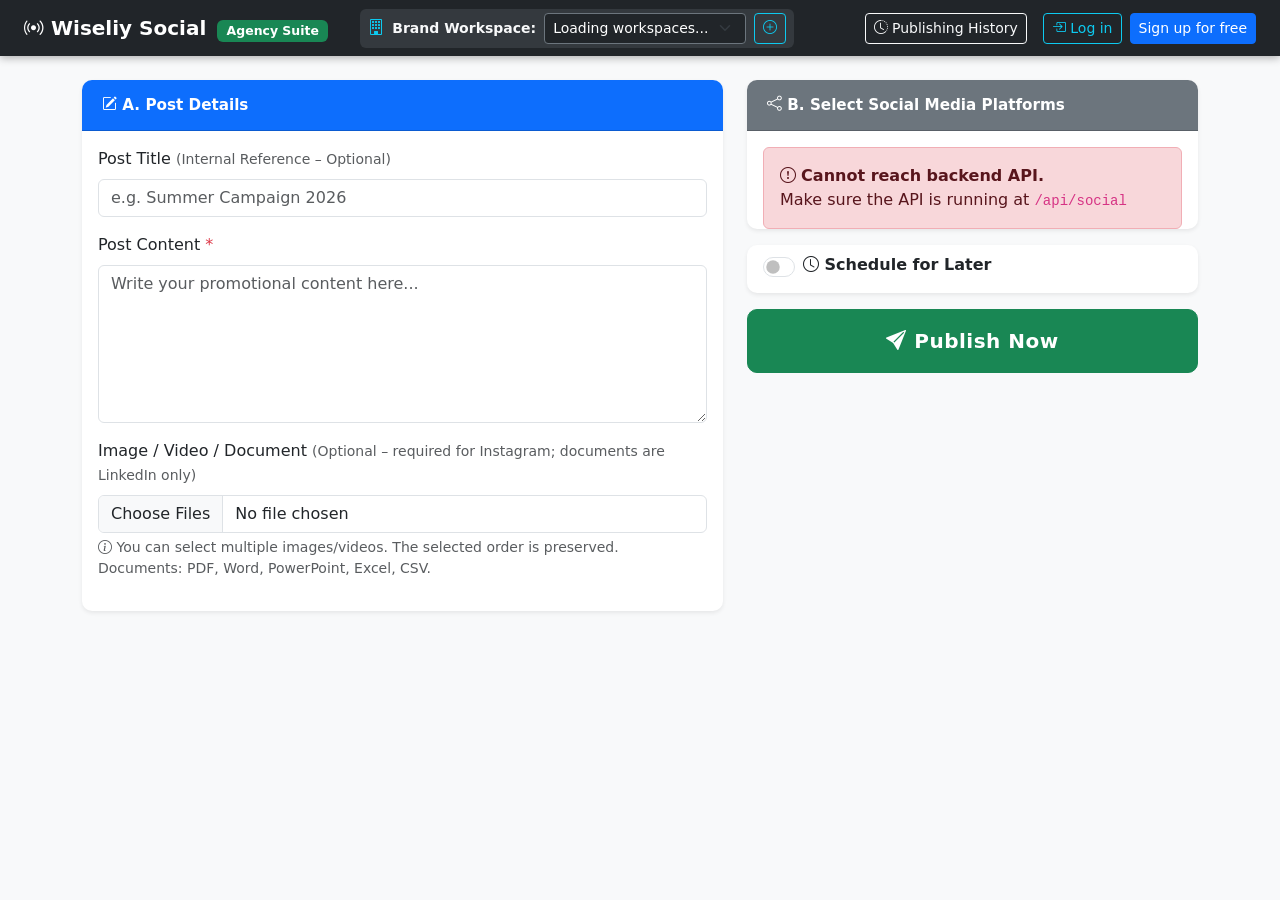
==== frontend/index.html @ 9750b799 "Initial commit - Social Publisher POC" ====
<!DOCTYPE html>
<html lang="en">

<head>
    <meta charset="UTF-8">
    <meta name="viewport" content="width=device-width, initial-scale=1.0">
    <title>Wiseliy – Social Publisher (v2)</title>

    <link href="https://cdn.jsdelivr.net/npm/bootstrap@5.3.2/dist/css/bootstrap.min.css" rel="stylesheet">
    <link href="https://cdn.jsdelivr.net/npm/bootstrap-icons@1.11.3/font/bootstrap-icons.min.css" rel="stylesheet">
    <link rel="stylesheet" href="styles.css">
</head>

<body class="bg-light">

    <!-- NAVBAR -->
    <nav class="navbar navbar-dark bg-dark px-4 mb-4">
        <div class="d-flex align-items-center gap-3">
            <span class="navbar-brand fw-bold mb-0">
                <i class="bi bi-broadcast"></i>
                Wiseliy Social
                <span class="badge bg-success ms-1">Agency Suite</span>
            </span>

            <!-- ZOHO SOCIAL STYLE BRAND / CLIENT WORKSPACE PICKER -->
            <div class="d-flex align-items-center gap-2 bg-secondary bg-opacity-25 px-2 py-1 rounded">
                <i class="bi bi-building text-info"></i>
                <span class="small text-light fw-semibold">Brand Workspace:</span>
                <select class="form-select form-select-sm bg-dark text-white border-secondary" id="clientWorkspaceSelect" style="width: auto; min-width: 180px;" onchange="onWorkspaceChanged()">
                    <option value="">Loading workspaces...</option>
                </select>
                <button type="button" class="btn btn-sm btn-outline-info" title="Add New Client Workspace" onclick="openNewClientModal()">
                    <i class="bi bi-plus-circle"></i>
                </button>
            </div>
        </div>

        <div class="d-flex align-items-center gap-2">
            <button class="btn btn-sm btn-outline-light" onclick="showHistory()">
                <i class="bi bi-clock-history"></i>
                Publishing History
            </button>

            <!-- AUTH BUTTONS / USER PROFILE -->
            <div id="authHeaderContainer" class="d-flex align-items-center gap-2 ms-2">
                <a href="/login" class="btn btn-sm btn-outline-info">
                    <i class="bi bi-box-arrow-in-right"></i> Log in
                </a>
                <a href="/signup" class="btn btn-sm btn-primary">
                    Sign up for free
                </a>
            </div>
        </div>
    </nav>

    <div class="container-xl">
        <div class="row g-4">

            <!-- LEFT: POST DETAILS -->
            <div class="col-lg-7">
                <div class="card shadow-sm">

                    <div class="card-header bg-primary text-white fw-semibold">
                        <i class="bi bi-pencil-square"></i>
                        A. Post Details
                    </div>

                    <div class="card-body">

                        <!-- TITLE -->
                        <div class="mb-3">
                            <label class="form-label">
                                Post Title
                                <span class="text-muted small">(Internal Reference – Optional)</span>
                            </label>
                            <input type="text" class="form-control" id="postTitle" placeholder="e.g. Summer Campaign 2026">
                        </div>

                        <!-- CONTENT -->
                        <div class="mb-3">
                            <label class="form-label">
                                Post Content
                                <span class="text-danger">*</span>
                            </label>
                            <textarea class="form-control" id="postContent" rows="6" placeholder="Write your promotional content here..."></textarea>
                            <div class="invalid-feedback">Post content is required.</div>
                        </div>

                        <!-- MEDIA -->
                        <div class="mb-3">
                            <label class="form-label">
                                Image / Video / Document
                                <span class="text-muted small">(Optional – required for Instagram; documents are LinkedIn only)</span>
                            </label>

                            <input class="form-control"
                                   type="file"
                                   id="postMedia"
                                   accept=".jpg,.jpeg,.png,.mp4,.mov,.pdf,.doc,.docx,.ppt,.pptx,.xls,.xlsx,.csv"
                                   multiple>

                            <div class="form-text">
                                <i class="bi bi-info-circle"></i>
                                You can select multiple images/videos. The selected order is preserved.
                                Documents: PDF, Word, PowerPoint, Excel, CSV.
                            </div>

                            <!-- MEDIA PREVIEW -->
                            <div id="mediaPreviewWrapper" class="mt-3 d-none">
                                <div class="d-flex justify-content-between align-items-center mb-2">
                                    <strong>Selected Media</strong>
                                    <span class="text-muted small">Order will be preserved</span>
                                </div>

                                <div id="mediaPreviewList" class="row g-2"></div>

                                <button type="button" class="btn btn-sm btn-outline-danger mt-3" onclick="clearMedia()">
                                    <i class="bi bi-x"></i>
                                    Remove All
                                </button>
                            </div>
                        </div>

                    </div>
                </div>
            </div>

            <!-- RIGHT: PLATFORMS -->
            <div class="col-lg-5">

                <div class="card shadow-sm mb-3">
                    <div class="card-header bg-secondary text-white fw-semibold">
                        <i class="bi bi-share"></i>
                        B. Select Social Media Platforms
                    </div>

                    <div class="card-body p-0" id="platformsContainer">
                        <div class="d-flex align-items-center gap-2 text-muted p-3">
                            <div class="spinner-border spinner-border-sm"></div>
                            <span>Loading connected accounts...</span>
                        </div>
                    </div>
                </div>

                <!-- SCHEDULING OPTIONS -->
                <div class="card shadow-sm mb-3">
                    <div class="card-body py-2 px-3">
                        <div class="form-check form-switch mb-2">
                            <input class="form-check-input" type="checkbox" id="scheduleToggle" onchange="toggleScheduleOptions()">
                            <label class="form-check-label fw-semibold" for="scheduleToggle">
                                <i class="bi bi-clock"></i> Schedule for Later
                            </label>
                        </div>
                        <div id="scheduleTimeGroup" class="d-none">
                            <label class="form-label small text-muted mb-1">Pick Publish Date & Time:</label>
                            <input type="datetime-local" class="form-control form-control-sm" id="scheduledAtInput">
                            <div class="form-text small">Post will automatically publish at this scheduled time.</div>
                        </div>
                    </div>
                </div>

                <!-- PUBLISH BUTTON -->
                <button class="btn btn-success w-100 py-3 fw-bold fs-5" id="publishBtn" onclick="publishPost()">
                    <i class="bi bi-send-fill"></i>
                    <span id="publishBtnText">Publish Now</span>
                </button>

            </div>
        </div>

        <!-- PUBLISHING RESULTS -->
        <div class="row mt-4 d-none" id="resultSection">
            <div class="col-12">
                <div class="card shadow-sm">
                    <div class="card-header bg-dark text-white fw-semibold">
                        <i class="bi bi-bar-chart-steps"></i>
                        C. Publishing Results
                    </div>
                    <div class="card-body p-0" id="resultsContainer"></div>
                </div>
            </div>
        </div>

        <!-- HISTORY MODAL -->
        <div class="modal fade" id="historyModal" tabindex="-1">
            <div class="modal-dialog modal-xl">
                <div class="modal-content">

                    <div class="modal-header bg-dark text-white">
                        <h5 class="modal-title">
                            <i class="bi bi-clock-history"></i>
                            Publishing History
                        </h5>
                        <button type="button" class="btn-close btn-close-white" data-bs-dismiss="modal"></button>
                    </div>

                    <div class="modal-body" id="historyContainer">
                        <p class="text-muted">Loading...</p>
                    </div>

                </div>
            </div>
        </div>

        <!-- ANALYTICS MODAL -->
        <div class="modal fade" id="analyticsModal" tabindex="-1">
            <div class="modal-dialog modal-lg">
                <div class="modal-content">
                    <div class="modal-header bg-info text-dark">
                        <h5 class="modal-title fw-bold">
                            <i class="bi bi-graph-up-arrow"></i> Post Analytics & Insights
                        </h5>
                        <button type="button" class="btn-close" data-bs-dismiss="modal"></button>
                    </div>
                    <div class="modal-body" id="analyticsContainer">
                        <div class="text-center py-4">
                            <div class="spinner-border text-info"></div>
                            <p class="text-muted mt-2">Fetching live metrics...</p>
                        </div>
                    </div>
                </div>
            </div>
        </div>

        <!-- COMMENTS & ENGAGEMENT MODAL -->
        <div class="modal fade" id="commentsModal" tabindex="-1">
            <div class="modal-dialog modal-lg">
                <div class="modal-content">
                    <div class="modal-header bg-primary text-white">
                        <h5 class="modal-title fw-bold">
                            <i class="bi bi-chat-left-dots-fill"></i> Comments & Engagement
                        </h5>
                        <button type="button" class="btn-close btn-close-white" data-bs-dismiss="modal"></button>
                    </div>
                    <div class="modal-body" id="commentsContainer">
                        <div class="text-center py-4">
                            <div class="spinner-border text-primary"></div>
                            <p class="text-muted mt-2">Loading comments...</p>
                        </div>
                    </div>
                </div>
            </div>
        </div>

        <!-- ZOHO SOCIAL SIGNUP MODAL -->
        <div class="modal fade" id="signupModal" tabindex="-1">
            <div class="modal-dialog">
                <div class="modal-content">
                    <div class="modal-header bg-primary text-white">
                        <h5 class="modal-title fw-bold">
                            <i class="bi bi-person-plus-fill"></i> Sign up for Wiseliy Social
                        </h5>
                        <button type="button" class="btn-close btn-close-white" data-bs-dismiss="modal"></button>
                    </div>
                    <div class="modal-body p-4">
                        <p class="text-muted small mb-3">Create your agency account to manage multiple brands and social channels.</p>
                        <div class="mb-3">
                            <label class="form-label fw-semibold">Full Name <span class="text-danger">*</span></label>
                            <input type="text" class="form-control" id="signupFullName" placeholder="e.g. Sarah Connor">
                        </div>
                        <div class="mb-3">
                            <label class="form-label fw-semibold">Work Email <span class="text-danger">*</span></label>
                            <input type="email" class="form-control" id="signupEmail" placeholder="sarah@agency.com">
                        </div>
                        <div class="mb-3">
                            <label class="form-label fw-semibold">Password <span class="text-danger">*</span></label>
                            <input type="password" class="form-control" id="signupPassword" placeholder="Minimum 6 characters">
                        </div>
                        <div class="mb-3">
                            <label class="form-label fw-semibold">Company / Agency Name <span class="text-danger">*</span></label>
                            <input type="text" class="form-control" id="signupCompany" placeholder="e.g. Acme Marketing Agency">
                            <div class="form-text small">Your master organization / portal name.</div>
                        </div>
                        <div class="mb-3">
                            <label class="form-label">First Brand Name (Optional)</label>
                            <input type="text" class="form-control" id="signupFirstBrand" placeholder="e.g. Acme Clothing">
                        </div>
                    </div>
                    <div class="modal-footer">
                        <button type="button" class="btn btn-secondary" data-bs-dismiss="modal">Cancel</button>
                        <button type="button" class="btn btn-primary fw-bold" onclick="submitSignup()">Create Account</button>
                    </div>
                </div>
            </div>
        </div>

        <!-- ZOHO SOCIAL LOGIN MODAL -->
        <div class="modal fade" id="loginModal" tabindex="-1">
            <div class="modal-dialog">
                <div class="modal-content">
                    <div class="modal-header bg-dark text-white">
                        <h5 class="modal-title fw-bold">
                            <i class="bi bi-box-arrow-in-right"></i> Log in to Wiseliy Social
                        </h5>
                        <button type="button" class="btn-close btn-close-white" data-bs-dismiss="modal"></button>
                    </div>
                    <div class="modal-body p-4">
                        <div class="mb-3">
                            <label class="form-label fw-semibold">Email Address <span class="text-danger">*</span></label>
                            <input type="email" class="form-control" id="loginEmail" placeholder="yourname@company.com">
                        </div>
                        <div class="mb-3">
                            <label class="form-label fw-semibold">Password <span class="text-danger">*</span></label>
                            <input type="password" class="form-control" id="loginPassword" placeholder="••••••••">
                        </div>
                    </div>
                    <div class="modal-footer">
                        <button type="button" class="btn btn-secondary" data-bs-dismiss="modal">Cancel</button>
                        <button type="button" class="btn btn-primary fw-bold" onclick="submitLogin()">Log In</button>
                    </div>
                </div>
            </div>
        </div>

        <!-- NEW CLIENT WORKSPACE MODAL -->
        <div class="modal fade" id="newClientModal" tabindex="-1">
            <div class="modal-dialog">
                <div class="modal-content">
                    <div class="modal-header bg-dark text-white">
                        <h5 class="modal-title"><i class="bi bi-building"></i> Add Client / Brand Workspace</h5>
                        <button type="button" class="btn-close btn-close-white" data-bs-dismiss="modal"></button>
                    </div>
                    <div class="modal-body">
                        <div class="mb-3">
                            <label class="form-label fw-semibold">Brand / Client Name <span class="text-danger">*</span></label>
                            <input type="text" class="form-control" id="newClientName" placeholder="e.g. ABC Interiors, Nike EMEA">
                        </div>
                        <div class="mb-3">
                            <label class="form-label">Description (Optional)</label>
                            <input type="text" class="form-control" id="newClientDesc" placeholder="e.g. Interior Design & Home Decor brand">
                        </div>
                    </div>
                    <div class="modal-footer">
                        <button type="button" class="btn btn-secondary" data-bs-dismiss="modal">Cancel</button>
                        <button type="button" class="btn btn-primary" onclick="submitCreateWorkspace()">Create Workspace</button>
                    </div>
                </div>
            </div>
        </div>

        <!-- ZOHO SOCIAL STYLE: ASSET DISCOVERY & SELECTION MODAL -->
        <div class="modal fade" id="discoverAccountsModal" tabindex="-1" data-bs-backdrop="static">
            <div class="modal-dialog modal-lg">
                <div class="modal-content">
                    <div class="modal-header bg-success text-white">
                        <h5 class="modal-title fw-bold">
                            <i class="bi bi-diagram-3-fill"></i> Select Accounts to Connect
                        </h5>
                        <button type="button" class="btn-close btn-close-white" data-bs-dismiss="modal"></button>
                    </div>
                    <div class="modal-body">
                        <div class="alert alert-info py-2 small mb-3">
                            <i class="bi bi-info-circle-fill"></i>
                            Select which Pages, Profiles, or Channels you want to link to <strong id="discoverModalTargetWorkspaceName">the selected brand</strong>.
                        </div>

                        <div id="discoveredAssetsListContainer">
                            <div class="text-center py-4">
                                <div class="spinner-border text-success"></div>
                                <p class="text-muted mt-2">Discovering pages and profiles from social provider...</p>
                            </div>
                        </div>
                    </div>
                    <div class="modal-footer">
                        <button type="button" class="btn btn-outline-secondary" data-bs-dismiss="modal">Close</button>
                    </div>
                </div>
            </div>
        </div>

    </div>

    <!-- BOOTSTRAP -->
    <script src="https://cdn.jsdelivr.net/npm/bootstrap@5.3.2/dist/js/bootstrap.bundle.min.js"></script>

    <!-- APPLICATION JS (inlined below, so no separate app.js is needed) -->
    <script>
        console.log("page loaded - documents (PDF, Word, PowerPoint, Excel, CSV) enabled");
        // When the page is opened from the API itself (http://localhost:5293) the addresses are relative.
        // When it is opened as a file from disk (file://), it talks to the API on localhost:5293.
        const API_ORIGIN = window.location.protocol === "file:" ? "http://localhost:5293" : "";
        const API_BASE = `${API_ORIGIN}/api/social`;

        const PLATFORM_ICONS = {
            facebook: "bi-facebook",
            instagram: "bi-instagram",
            linkedin: "bi-linkedin",
            pinterest: "bi-pinterest"
        };

        const PLATFORM_COLORS = {
            facebook: "#1877f2",
            instagram: "#e1306c",
            linkedin: "#0a66c2",
            pinterest: "#e60023"
        };

        // ============================================================
        // SUPPORTED FILE TYPES
        // ============================================================

        const IMAGE_EXTENSIONS = [".jpg", ".jpeg", ".png"];
        const VIDEO_EXTENSIONS = [".mp4", ".mov"];

        // Documents (LinkedIn only): label + icon + colour for the preview card
        const DOCUMENT_TYPES = {
            ".pdf": { label: "PDF", icon: "bi-file-earmark-pdf-fill", color: "#dc3545" },
            ".doc": { label: "Word", icon: "bi-file-earmark-word-fill", color: "#2b579a" },
            ".docx": { label: "Word", icon: "bi-file-earmark-word-fill", color: "#2b579a" },
            ".ppt": { label: "PowerPoint", icon: "bi-file-earmark-ppt-fill", color: "#d24726" },
            ".pptx": { label: "PowerPoint", icon: "bi-file-earmark-ppt-fill", color: "#d24726" },
            ".xls": { label: "Excel", icon: "bi-file-earmark-excel-fill", color: "#198754" },
            ".xlsx": { label: "Excel", icon: "bi-file-earmark-excel-fill", color: "#198754" },
            ".csv": { label: "CSV", icon: "bi-file-earmark-spreadsheet-fill", color: "#198754" }
        };

        const SUPPORTED_TYPES_TEXT =
            "JPG, PNG, MP4, MOV (images/videos) or PDF, DOC, DOCX, PPT, PPTX, XLS, XLSX, CSV (LinkedIn documents)";

        function getExtension(fileName) {

            const name = String(fileName || "").toLowerCase();
            const dot = name.lastIndexOf(".");

            return dot >= 0 ? name.substring(dot) : "";
        }

        // Returns "image", "video", "document" or "unknown"
        function getFileKind(file) {

            const ext = getExtension(file.name);

            if (IMAGE_EXTENSIONS.includes(ext)) return "image";
            if (VIDEO_EXTENSIONS.includes(ext)) return "video";
            if (DOCUMENT_TYPES[ext]) return "document";

            // Fall back to the browser's MIME type when the extension is missing
            if (file.type === "image/jpeg" || file.type === "image/png") return "image";
            if (file.type === "video/mp4" || file.type === "video/quicktime") return "video";
            if (file.type === "application/pdf") return "document";

            return "unknown";
        }

        function getDocumentInfo(file) {

            const ext = getExtension(file.name);

            if (DOCUMENT_TYPES[ext]) {
                return DOCUMENT_TYPES[ext];
            }

            if (file.type === "application/pdf") {
                return DOCUMENT_TYPES[".pdf"];
            }

            return {
                label: "Document",
                icon: "bi-file-earmark-fill",
                color: "#6c757d"
            };
        }


        // ============================================================
        // GLOBAL MEDIA STATE
        // ============================================================

        // IMPORTANT:
        // This must be outside publishPost() because multiple functions
        // need access to the selected files.
        let selectedMediaFiles = [];


        // ============================================================
        // STARTUP
        // ============================================================

        document.addEventListener("DOMContentLoaded", () => {

            loadAccounts();

            const mediaInput = document.getElementById("postMedia");

            if (mediaInput) {
                mediaInput.addEventListener("change", handleMediaSelection);
            }
        });


        // ============================================================
        // MEDIA SELECTION
        // ============================================================

        function handleMediaSelection() {

            const input = document.getElementById("postMedia");

            if (!input || !input.files) {
                return;
            }

            const newFiles = Array.from(input.files);

            // Add newly selected files to the existing list.
            selectedMediaFiles.push(...newFiles);

            // Optional: prevent duplicate files
            selectedMediaFiles = selectedMediaFiles.filter(
                (file, index, array) =>
                    index === array.findIndex(
                        f =>
                            f.name === file.name &&
                            f.size === file.size &&
                            f.lastModified === file.lastModified
                    )
            );

            syncMediaInput();
            renderMediaPreviews();
        }


        // ============================================================
        // KEEP INPUT IN SYNC WITH OUR ARRAY
        // ============================================================

        function syncMediaInput() {

            const input = document.getElementById("postMedia");

            if (!input) {
                return;
            }

            const dataTransfer = new DataTransfer();

            selectedMediaFiles.forEach(file => {
                dataTransfer.items.add(file);
            });

            input.files = dataTransfer.files;
        }


        // ============================================================
        // REMOVE ONE MEDIA FILE
        // ============================================================

        function removeMedia(index) {

            if (index < 0 || index >= selectedMediaFiles.length) {
                return;
            }

            selectedMediaFiles.splice(index, 1);

            syncMediaInput();
            renderMediaPreviews();
        }


        // ============================================================
        // REMOVE ALL MEDIA
        // ============================================================

        function clearMedia() {

            selectedMediaFiles = [];

            const input = document.getElementById("postMedia");

            if (input) {
                input.value = "";
            }

            renderMediaPreviews();
        }


        // ============================================================
        // MEDIA PREVIEW
        // ============================================================

        function renderMediaPreviews() {

            const wrapper = document.getElementById("mediaPreviewWrapper");
            const list = document.getElementById("mediaPreviewList");

            if (!wrapper || !list) {
                return;
            }

            if (selectedMediaFiles.length === 0) {

                wrapper.classList.add("d-none");
                list.innerHTML = "";

                return;
            }

            wrapper.classList.remove("d-none");

            list.innerHTML = "";

            selectedMediaFiles.forEach((file, index) => {

                const kind = getFileKind(file);

                let previewHtml;

                if (kind === "video") {

                    const url = URL.createObjectURL(file);

                    previewHtml = `
                            <video
                                src="${url}"
                                controls
                                preload="metadata"
                                style="
                                    width:100%;
                                    height:150px;
                                    object-fit:cover;
                                    border-radius:8px;
                                ">
                            </video>
                        `;

                } else if (kind === "document") {

                    const info = getDocumentInfo(file);

                    previewHtml = `
                            <div style="
                                width:100%;
                                height:150px;
                                border-radius:8px;
                                background:#f8f9fa;
                                display:flex;
                                flex-direction:column;
                                align-items:center;
                                justify-content:center;
                                border: 2px dashed #dee2e6;
                            ">
                                <i class="bi ${info.icon}" style="font-size:3rem; color:${info.color};"></i>
                                <span class="badge mt-2" style="background:${info.color};">${info.label}</span>
                                <small class="text-muted mt-1">LinkedIn only</small>
                            </div>
                        `;

                } else if (kind === "image") {

                    const url = URL.createObjectURL(file);

                    previewHtml = `
                            <img
                                src="${url}"
                                alt="${escapeHtml(file.name)}"
                                style="
                                    width:100%;
                                    height:150px;
                                    object-fit:cover;
                                    border-radius:8px;
                                ">
                        `;

                } else {

                    // Unknown type: show a neutral card instead of a broken image
                    previewHtml = `
                            <div style="
                                width:100%;
                                height:150px;
                                border-radius:8px;
                                background:#f8f9fa;
                                display:flex;
                                flex-direction:column;
                                align-items:center;
                                justify-content:center;
                                border: 2px dashed #dc3545;
                            ">
                                <i class="bi bi-exclamation-triangle-fill" style="font-size:2.5rem; color:#dc3545;"></i>
                                <small class="text-danger mt-2">Unsupported file</small>
                            </div>
                        `;
                }

                const item = document.createElement("div");

                item.className = "col-6 col-md-4 col-lg-3";

                item.innerHTML = `
                        <div class="border rounded p-2 bg-white h-100 position-relative shadow-sm">

                            ${previewHtml}

                            <div class="small text-truncate mt-2 fw-semibold"
                                 title="${escapeHtml(file.name)}">
                                ${index + 1}. ${escapeHtml(file.name)}
                            </div>

                            <div class="small text-muted">
                                ${formatFileSize(file.size)}
                            </div>

                            <button
                                type="button"
                                class="btn btn-sm btn-danger position-absolute top-0 end-0 m-1"
                                onclick="removeMedia(${index})"
                                title="Remove this file">

                                <i class="bi bi-x-lg"></i>

                            </button>

                        </div>
                    `;

                list.appendChild(item);
            });
        }


        // ============================================================
        // FILE VALIDATION
        // ============================================================

        function validateMediaFiles() {

            for (const file of selectedMediaFiles) {

                const kind = getFileKind(file);

                if (kind === "unknown") {

                    return {
                        valid: false,
                        message:
                            `Unsupported file type: ${file.name}. ` +
                            `Use ${SUPPORTED_TYPES_TEXT}.`
                    };
                }

                // Image maximum = 8 MB
                if (kind === "image" && file.size > 8 * 1024 * 1024) {

                    return {
                        valid: false,
                        message:
                            `Image "${file.name}" is too large. ` +
                            `Maximum image size is 8 MB.`
                    };
                }

                // Video maximum = 100 MB
                if (kind === "video" && file.size > 100 * 1024 * 1024) {

                    return {
                        valid: false,
                        message:
                            `Video "${file.name}" is too large. ` +
                            `Maximum video size is 100 MB.`
                    };
                }

                // Document maximum = 50 MB
                if (kind === "document" && file.size > 50 * 1024 * 1024) {

                    return {
                        valid: false,
                        message:
                            `Document "${file.name}" is too large. ` +
                            `Maximum document size is 50 MB.`
                    };
                }
            }

            return {
                valid: true,
                message: ""
            };
        }


        // ============================================================
        // PLATFORM-SPECIFIC VALIDATION
        // ============================================================

        function validatePlatformMedia(selectedPlatforms) {

            const images = selectedMediaFiles.filter(f => getFileKind(f) === "image");
            const videos = selectedMediaFiles.filter(f => getFileKind(f) === "video");
            const documents = selectedMediaFiles.filter(f => getFileKind(f) === "document");

            const hasMedia = selectedMediaFiles.length > 0;

            // --------------------------------------------------------
            // Documents can only be posted to LinkedIn
            // --------------------------------------------------------

            if (documents.length > 0) {

                const others = selectedPlatforms.filter(p => p !== "linkedin");

                if (others.length > 0) {

                    return {
                        valid: false,
                        message:
                            "Documents (PDF, Word, PowerPoint, Excel, CSV) can only be posted to LinkedIn. " +
                            "Untick the other platforms, or remove the document."
                    };
                }
            }

            // --------------------------------------------------------
            // Instagram
            // --------------------------------------------------------

            if (selectedPlatforms.includes("instagram")) {

                if (!hasMedia || (images.length + videos.length) === 0) {

                    return {
                        valid: false,
                        message:
                            "Instagram requires at least one image or video."
                    };
                }

                // Instagram carousel supports up to 10 items.
                if (selectedMediaFiles.length > 10) {

                    return {
                        valid: false,
                        message:
                            "Instagram supports a maximum of 10 media items in one carousel."
                    };
                }
            }

            // --------------------------------------------------------
            // LinkedIn
            // --------------------------------------------------------

            if (selectedPlatforms.includes("linkedin")) {

                if (documents.length > 1) {

                    return {
                        valid: false,
                        message:
                            "LinkedIn allows only one document per post. Remove the extra documents."
                    };
                }

                if (documents.length === 1 && (images.length > 0 || videos.length > 0)) {

                    return {
                        valid: false,
                        message:
                            "LinkedIn cannot combine a document with images or a video. Post the document on its own."
                    };
                }

                if (videos.length > 1) {

                    return {
                        valid: false,
                        message:
                            "LinkedIn allows only one video per post. Remove the extra videos."
                    };
                }

                if (videos.length === 1 && images.length > 0) {

                    return {
                        valid: false,
                        message:
                            "LinkedIn cannot combine images and a video in one post. Use only images, or a single video."
                    };
                }

                if (images.length > 9) {

                    return {
                        valid: false,
                        message:
                            "LinkedIn allows up to 9 images in one post."
                    };
                }
            }

            return {
                valid: true,
                message: ""
            };
        }

        function toggleScheduleOptions() {
            const isChecked = document.getElementById("scheduleToggle")?.checked;
            const timeGroup = document.getElementById("scheduleTimeGroup");
            const btnText = document.getElementById("publishBtnText");
            const btn = document.getElementById("publishBtn");

            if (isChecked) {
                timeGroup?.classList.remove("d-none");
                if (btnText) btnText.textContent = "Schedule Post";
                btn?.classList.replace("btn-success", "btn-warning");
                // Pre-fill with default 10 minutes in the future if empty
                const input = document.getElementById("scheduledAtInput");
                if (input && !input.value) {
                    const tenMinLater = new Date(Date.now() + 10 * 60 * 1000);
                    // format for datetime-local: YYYY-MM-DDTHH:mm
                    const tzOffset = tenMinLater.getTimezoneOffset() * 60000;
                    input.value = new Date(tenMinLater.getTime() - tzOffset).toISOString().slice(0, 16);
                }
            } else {
                timeGroup?.classList.add("d-none");
                if (btnText) btnText.textContent = "Publish Now";
                btn?.classList.replace("btn-warning", "btn-success");
            }
        }


        // ============================================================
        // PUBLISH POST
        // ============================================================

        async function publishPost() {

            const content =
                document.getElementById("postContent")
                    .value
                    .trim();

            const title =
                document.getElementById("postTitle")
                    .value
                    .trim();

            const btn =
                document.getElementById("publishBtn");


            // --------------------------------------------------------
            // Content validation
            // --------------------------------------------------------

            if (!content) {

                document
                    .getElementById("postContent")
                    .classList.add("is-invalid");

                alert("Post content is required.");

                return;
            }

            document
                .getElementById("postContent")
                .classList.remove("is-invalid");


            // --------------------------------------------------------
            // Platform validation
            // --------------------------------------------------------

            const selected =
                Array.from(
                    document.querySelectorAll(
                        ".platform-checkbox:checked"
                    )
                ).map(cb => cb.value);

            if (selected.length === 0) {

                alert(
                    "Please select at least one social media platform."
                );

                return;
            }


            // --------------------------------------------------------
            // Media validation
            // --------------------------------------------------------

            const mediaValidation =
                validateMediaFiles();

            if (!mediaValidation.valid) {

                alert(mediaValidation.message);

                return;
            }


            const platformValidation =
                validatePlatformMedia(selected);

            if (!platformValidation.valid) {

                alert(platformValidation.message);

                return;
            }


            // --------------------------------------------------------
            // Prevent duplicate submission
            // --------------------------------------------------------

            btn.disabled = true;

            btn.innerHTML = `
                    <span class="spinner-border spinner-border-sm me-2"></span>
                    Uploading media...
                `;


            try {

                // ====================================================
                // STEP 1: Upload every selected media file
                // ====================================================

                const mediaIds = [];

                for (
                    let index = 0;
                    index < selectedMediaFiles.length;
                    index++
                ) {

                    const file =
                        selectedMediaFiles[index];

                    btn.innerHTML = `
                            <span class="spinner-border spinner-border-sm me-2"></span>
                            Uploading ${index + 1}/${selectedMediaFiles.length}...
                        `;


                    const formData =
                        new FormData();

                    formData.append(
                        "file",
                        file
                    );


                    const uploadResponse =
                        await fetch(
                            `${API_BASE}/media`,
                            {
                                method: "POST",
                                body: formData
                            }
                        );


                    let uploadResult;

                    try {

                        uploadResult =
                            await uploadResponse.json();

                    } catch {

                        uploadResult = {};
                    }


                    if (!uploadResponse.ok) {

                        throw new Error(
                            `Upload failed for "${file.name}": ` +
                            `${uploadResult.error || "Unknown error"}`
                        );
                    }


                    if (
                        uploadResult.id === undefined ||
                        uploadResult.id === null
                    ) {

                        throw new Error(
                            `Upload succeeded but no media ID was returned for "${file.name}".`
                        );
                    }


                    mediaIds.push(
                        uploadResult.id
                    );
                }


                // ====================================================
                // STEP 2: Create/publish post
                // ====================================================

                const isScheduled = document.getElementById("scheduleToggle")?.checked;
                let scheduledAtIso = null;

                if (isScheduled) {
                    const scheduledInputVal = document.getElementById("scheduledAtInput")?.value;
                    if (!scheduledInputVal) {
                        alert("Please select a date and time for scheduled publishing.");
                        btn.disabled = false;
                        btn.innerHTML = `<i class="bi bi-calendar-check-fill"></i> Schedule Post`;
                        return;
                    }
                    const scheduledDate = new Date(scheduledInputVal);
                    if (scheduledDate <= new Date()) {
                        alert("Scheduled time must be in the future.");
                        btn.disabled = false;
                        btn.innerHTML = `<i class="bi bi-calendar-check-fill"></i> Schedule Post`;
                        return;
                    }
                    scheduledAtIso = scheduledDate.toISOString();
                }

                btn.innerHTML = `
                        <span class="spinner-border spinner-border-sm me-2"></span>
                        ${isScheduled ? "Scheduling..." : "Publishing..."}
                    `;


                const payload = {

                    title: title,

                    content: content,

                    platforms: selected,

                    // IMPORTANT:
                    // This now contains ALL uploaded media IDs.
                    mediaIds: mediaIds,

                    scheduledAt: scheduledAtIso
                };


                console.log(
                    "Publish payload:",
                    payload
                );


                const res =
                    await fetch(
                        `${API_BASE}/posts`,
                        {
                            method: "POST",

                            headers: {
                                "Content-Type":
                                    "application/json"
                            },

                            body:
                                JSON.stringify(payload)
                        }
                    );


                let result;

                try {

                    result =
                        await res.json();

                } catch {

                    result = {};
                }


                if (!res.ok) {

                    throw new Error(
                        result.error ||
                        result.message ||
                        "Post publishing failed."
                    );
                }


                // ====================================================
                // STEP 3: Display result
                // ====================================================

                document
                    .getElementById("resultSection")
                    .classList.remove("d-none");


                renderResults(
                    result.postId,
                    result.status,
                    result.results || []
                );


                document
                    .getElementById("resultSection")
                    .scrollIntoView({
                        behavior: "smooth"
                    });


            } catch (err) {

                console.error(
                    "Publish error:",
                    err
                );

                alert(
                    err.message ||
                    "Failed to publish the post. Check the backend API."
                );

            } finally {

                btn.disabled = false;

                const isStillScheduled = document.getElementById("scheduleToggle")?.checked;
                btn.innerHTML = `
                        <i class="bi ${isStillScheduled ? 'bi-calendar-check-fill' : 'bi-send-fill'}"></i>
                        <span id="publishBtnText">${isStillScheduled ? 'Schedule Post' : 'Publish Now'}</span>
                    `;
            }
        }


        // ============================================================
        // LOAD SOCIAL ACCOUNTS
        // ============================================================

        async function loadAccounts() {

            const container =
                document.getElementById(
                    "platformsContainer"
                );

            try {

                const res =
                    await fetch(
                        `${API_BASE}/accounts`
                    );


                if (!res.ok) {

                    throw new Error(
                        "API returned " +
                        res.status
                    );
                }


                const accounts =
                    await res.json();


                if (!accounts || accounts.length === 0) {

                    container.innerHTML = `
                            <div class="alert alert-warning mb-0">

                                <i class="bi bi-exclamation-triangle"></i>

                                No social accounts configured.

                                Add credentials to
                                <code>appsettings.json</code>
                                and restart the API.

                            </div>
                        `;

                    return;
                }


                let html = "";


                accounts.forEach(acc => {

                    const icon =
                        PLATFORM_ICONS[acc.platform]
                        || "bi-globe";

                    const color =
                        PLATFORM_COLORS[acc.platform]
                        || "#888";

                    const isConnected =
                        acc.isConnected;


                    html += `

                            <div
                                class="platform-row d-flex
                                       align-items-center
                                       justify-content-between
                                       p-3 border-bottom">

                                <div
                                    class="d-flex
                                           align-items-center
                                           gap-3">

                                    <input
                                        class="form-check-input
                                               platform-checkbox mt-0"
                                        type="checkbox"
                                        value="${acc.platform}"
                                        id="chk_${acc.platform}"
                                        ${isConnected
                            ? ""
                            : "disabled"}>

                                    <label
                                        class="form-check-label
                                               d-flex
                                               align-items-center
                                               gap-2
                                               mb-0
                                               fw-semibold"
                                        for="chk_${acc.platform}">

                                        <i
                                            class="bi ${icon} fs-5"
                                            style="color:${color}">
                                        </i>

                                        <span
                                            class="text-capitalize">
                                            ${acc.platform}
                                        </span>

                                    </label>

                                </div>


                                <div
                                    class="d-flex
                                           align-items-center
                                           gap-2">

                                    <span
                                        class="badge ${isConnected
                            ? "bg-success"
                            : "bg-danger"
                        }">

                                        <i
                                            class="bi ${isConnected
                            ? "bi-check-circle"
                            : "bi-x-circle"
                        }">
                                        </i>

                                        ${isConnected
                            ? "Connected"
                            : "Not Connected"
                        }

                                    </span>


                                    ${!isConnected
                            ? `<button
                class="btn btn-sm btn-outline-primary"
                onclick="connectPlatform('${acc.platform}')">
                <i class="bi bi-link-45deg"></i>
                Connect
           </button>`
                            : `<button
                class="btn btn-sm btn-outline-danger"
                onclick="disconnectAccount(${acc.id}, '${acc.platform}')">
                <i class="bi bi-x-circle"></i>
                Disconnect
           </button>`
                        }

                                </div>

                            </div>
                        `;
                });


                container.innerHTML = html;


            } catch (err) {

                container.innerHTML = `

                        <div class="alert alert-danger mb-0">

                            <i class="bi bi-exclamation-circle"></i>

                            <strong>
                                Cannot reach backend API.
                            </strong>

                            <br>

                            Make sure the API is running at

                            <code>${API_BASE}</code>

                        </div>
                    `;

                console.error(err);
            }
        }


        // ============================================================
        // OAUTH CONNECTION
        // ============================================================

        function connectPlatform(platform) {

            const oauthUrl =
                `${API_BASE}/accounts/connect/${platform}`;


            const popup =
                window.open(
                    oauthUrl,
                    `Connect ${platform}`,
                    "width=600,height=700,scrollbars=yes,resizable=yes"
                );


            const timer =
                setInterval(() => {

                    if (
                        popup &&
                        popup.closed
                    ) {

                        clearInterval(timer);

                        loadAccounts();
                    }

                }, 1000);
        }


        // ============================================================
        // RENDER PUBLISHING RESULTS
        // ============================================================

        function renderResults(
            postId,
            overallStatus,
            results
        ) {

            const container =
                document.getElementById(
                    "resultsContainer"
                );


            const statusBadge =
                overallStatus === "Published"

                    ? `<span class="badge bg-success">
                               Published
                           </span>`

                    : overallStatus === "Scheduled"

                        ? `<span class="badge bg-info text-dark">
                                   <i class="bi bi-clock-fill"></i> Scheduled
                               </span>`

                        : overallStatus === "PartiallyPublished"

                            ? `<span class="badge bg-warning text-dark">
                                   Partially Published
                               </span>`

                            : `<span class="badge bg-danger">
                                   Failed
                               </span>`;


            let html = `

                    <div
                        class="p-3 border-bottom
                               bg-light
                               d-flex
                               justify-content-between
                               align-items-center">

                        <span class="fw-semibold">
                            Post #${postId} – Overall Status
                        </span>

                        ${statusBadge}

                    </div>

                    <ul class="list-group list-group-flush">
                `;


            if (!results || results.length === 0) {

                html += `

                        <li class="list-group-item p-4">

                            <div class="alert alert-warning mb-0">

                                Post was created, but no platform
                                result was returned.

                            </div>

                        </li>
                    `;

            } else {

                results.forEach(r => {

                    const icon =
                        PLATFORM_ICONS[r.platform]
                        || "bi-globe";

                    const color =
                        PLATFORM_COLORS[r.platform]
                        || "#888";

                    const isPublished =
                        r.status === "Published";

                    const isScheduled =
                        r.status === "Scheduled" || overallStatus === "Scheduled";


                    let actions = "";


                    if (
                        isPublished &&
                        r.postUrl
                    ) {

                        actions += `

                                <a
                                    href="${r.postUrl}"
                                    target="_blank"
                                    rel="noopener noreferrer"
                                    class="btn btn-sm
                                           btn-outline-primary
                                           ms-2">

                                    <i
                                        class="bi bi-box-arrow-up-right">
                                    </i>

                                    View Post

                                </a>
                            `;
                    }


                    if (!isPublished && !isScheduled) {

                        actions += `

                                <button
                                    class="btn btn-sm
                                           btn-warning ms-2"
                                    onclick="retryPost(${postId})">

                                    <i
                                        class="bi bi-arrow-clockwise">
                                    </i>

                                    Retry

                                </button>
                            `;
                    }


                    html += `

                            <li
                                class="list-group-item
                                       d-flex
                                       justify-content-between
                                       align-items-center
                                       px-4 py-3">

                                <div
                                    class="d-flex
                                           align-items-center
                                           gap-3">

                                    <i
                                        class="bi ${icon} fs-4"
                                        style="color:${color}">
                                    </i>


                                    <div>

                                        <div
                                            class="fw-semibold
                                                   text-capitalize">

                                            ${r.platform}

                                        </div>


                                        <div
                                            class="small ${isPublished
                            ? "text-success"
                            : isScheduled
                                ? "text-primary"
                                : "text-danger"
                        }">

                                            <i
                                                class="bi ${isPublished
                            ? "bi-check-circle-fill"
                            : isScheduled
                                ? "bi-clock-fill"
                                : "bi-x-circle-fill"
                        }">
                                            </i>

                                            ${isPublished
                            ? "Post published successfully"
                            : isScheduled
                                ? "Scheduled for automatic publishing"
                                : (
                                    r.error ||
                                    "Failed"
                                )
                        }

                                        </div>

                                    </div>

                                </div>


                                <div
                                    class="d-flex
                                           align-items-center">

                                    <span
                                        class="badge ${isPublished
                            ? "bg-success"
                            : isScheduled
                                ? "bg-info text-dark"
                                : "bg-danger"
                        }">

                                        ${r.status}

                                    </span>

                                    ${actions}

                                </div>

                            </li>
                        `;
                });
            }


            html += "</ul>";

            container.innerHTML = html;
        }


        // ============================================================
        // RETRY FAILED PLATFORMS
        // ============================================================

        async function retryPost(postId) {

            const btn =
                event.target.closest("button");

            if (btn) {

                btn.disabled = true;

                btn.innerHTML = `
                        <span
                            class="spinner-border
                                   spinner-border-sm">
                        </span>
                    `;
            }


            try {

                const res =
                    await fetch(
                        `${API_BASE}/posts/${postId}/retry`,
                        {
                            method: "POST"
                        }
                    );


                const result =
                    await res.json();


                if (!res.ok) {

                    throw new Error(
                        result.error ||
                        "Retry failed."
                    );
                }


                renderResults(
                    result.postId,
                    result.status,
                    result.results || []
                );


            } catch (err) {

                alert(
                    err.message ||
                    "Retry failed. Check the API."
                );

                console.error(err);


            } finally {

                if (btn) {

                    btn.disabled = false;

                    btn.innerHTML = `
                            <i class="bi bi-arrow-clockwise"></i>
                            Retry
                        `;
                }
            }
        }


        // ============================================================
        // PUBLISHING HISTORY
        // ============================================================

        // How many posts are shown on one page of the history window
        const HISTORY_PAGE_SIZE = 10;

        let historyPosts = [];
        let historyPage = 1;

        async function showHistory(keepPage) {

            const modal =
                bootstrap.Modal.getOrCreateInstance(
                    document.getElementById(
                        "historyModal"
                    )
                );


            const container =
                document.getElementById(
                    "historyContainer"
                );


            container.innerHTML = `

                        <div class="text-center py-3">

                            <div class="spinner-border"></div>

                        </div>
                    `;


            modal.show();


            try {

                const res =
                    await fetch(
                        `${API_BASE}/posts`
                    );


                if (!res.ok) {

                    throw new Error(
                        "Failed to load history."
                    );
                }


                const posts =
                    await res.json();


                // Newest post first
                historyPosts =
                    (posts || [])
                        .slice()
                        .sort((a, b) => (b.id || 0) - (a.id || 0));


                // After a retry we stay on the same page, otherwise we start on page 1
                if (!keepPage) {

                    historyPage = 1;
                }


                renderHistoryPage(historyPage);


            } catch (err) {

                container.innerHTML = `

                            <div class="alert alert-danger">

                                Failed to load history.

                            </div>
                        `;

                console.error(err);
            }
        }


        // ============================================================
        // HISTORY: SHOW ONE PAGE
        // ============================================================

        function renderHistoryPage(page) {

            const container =
                document.getElementById(
                    "historyContainer"
                );


            if (!historyPosts || historyPosts.length === 0) {

                container.innerHTML = `

                            <p class="text-muted">
                                No posts published yet.
                            </p>
                        `;

                return;
            }


            const totalPages =
                Math.max(
                    1,
                    Math.ceil(
                        historyPosts.length / HISTORY_PAGE_SIZE
                    )
                );

            historyPage =
                Math.min(
                    Math.max(1, page),
                    totalPages
                );


            const start =
                (historyPage - 1) * HISTORY_PAGE_SIZE;

            const pagePosts =
                historyPosts.slice(
                    start,
                    start + HISTORY_PAGE_SIZE
                );


            let html = `

                        <div class="table-responsive">

                            <table
                                class="table
                                       table-hover
                                       align-middle">

                                <thead class="table-dark">

                                    <tr>

                                        <th>#</th>
                                        <th>Title</th>
                                        <th>Status</th>
                                        <th>Platforms</th>
                                        <th>Date</th>
                                        <th>Actions</th>

                                    </tr>

                                </thead>

                                <tbody>
                    `;


            pagePosts.forEach(p => {

                // Determine the most accurate time to display:
                // 1. If published, display the actual publish timestamp from platform results
                // 2. If scheduled, display the scheduled publish time
                // 3. Fallback to createdAt
                let displayDateStr = "";
                let dateBadge = "";

                const firstPublishedResult = (p.results || []).find(r => r.publishedAt);

                if (firstPublishedResult && firstPublishedResult.publishedAt) {
                    displayDateStr = new Date(firstPublishedResult.publishedAt).toLocaleString();
                    if (p.scheduledAt) {
                        dateBadge = `<div class="text-success small" style="font-size:0.75rem;"><i class="bi bi-check-all"></i> Published</div>`;
                    }
                } else if (p.status === "Scheduled" && p.scheduledAt) {
                    displayDateStr = new Date(p.scheduledAt).toLocaleString();
                    dateBadge = `<div class="text-primary small" style="font-size:0.75rem;"><i class="bi bi-clock"></i> Scheduled for</div>`;
                } else {
                    displayDateStr = new Date(p.createdAt).toLocaleString();
                }

                const date = `${dateBadge}<span>${displayDateStr}</span>`;


                const platformBadges =
                    (p.results || [])
                        .map(r => {

                            const cls =
                                r.status === "Published"
                                    ? "bg-success"
                                    : "bg-danger";


                            return `

                                        <span
                                            class="badge
                                                   ${cls}
                                                   text-capitalize
                                                   me-1">

                                            ${r.platform}

                                        </span>
                                    `;
                        })
                        .join("");


                const hasFailure =
                    (p.results || [])
                        .some(
                            r =>
                                r.status !==
                                "Published"
                        );


                const retryBtn =
                    hasFailure

                        ? `

                                    <button
                                        class="btn btn-sm
                                               btn-warning"
                                        onclick="retryFromHistory(
                                            ${p.id},
                                            this
                                        )">

                                        <i
                                            class="bi bi-arrow-clockwise">
                                        </i>

                                        Retry Failed

                                    </button>
                                  `

                        : "";


                const statusClass =
                    p.status === "Published"

                        ? "bg-success"

                        : p.status === "Scheduled"

                            ? "bg-info text-dark"

                            : p.status === "PartiallyPublished"

                                ? "bg-warning text-dark"

                                : "bg-danger";


                html += `

                            <tr>

                                <td>
                                    ${p.id}
                                </td>

                                <td>
                                    ${p.title
                        ? escapeHtml(p.title)
                        : "<em class='text-muted'>No title</em>"
                    }
                                </td>

                                <td>

                                    <span
                                        class="badge ${statusClass}">

                                        ${p.status}

                                    </span>

                                </td>

                                <td>
                                    ${platformBadges}
                                </td>

                                <td
                                    class="text-muted small">

                                    ${date}

                                </td>

                                <td>
                                    <div class="d-flex gap-1 flex-wrap">
                                        ${p.status === "Published" || p.status === "PartiallyPublished" ? `
                                            <button class="btn btn-sm btn-outline-info" title="View Real-time Analytics" onclick="showPostAnalytics(${p.id})">
                                                <i class="bi bi-graph-up-arrow"></i> Analytics
                                            </button>
                                            <button class="btn btn-sm btn-outline-primary" title="View & Reply to Comments" onclick="showPostComments(${p.id})">
                                                <i class="bi bi-chat-dots"></i> Comments
                                            </button>
                                        ` : ''}
                                        ${retryBtn}
                                    </div>
                                </td>

                            </tr>
                        `;
            });


            html += `

                                </tbody>

                            </table>

                        </div>
                    `;


            html += buildHistoryPagination(
                totalPages,
                start,
                pagePosts.length
            );


            container.innerHTML = html;
        }


        // ============================================================
        // HISTORY: PAGE BUTTONS  (Prev  1 2 3 ... 12  Next)
        // ============================================================

        function buildHistoryPagination(totalPages, start, countOnPage) {

            const total = historyPosts.length;

            const from = start + 1;
            const to = start + countOnPage;

            const summary = `
                        <div class="text-muted small">
                            Showing ${from}-${to} of ${total} posts
                        </div>
                    `;


            // Nothing to page through
            if (totalPages <= 1) {

                return `
                            <div class="mt-3">
                                ${summary}
                            </div>
                        `;
            }


            // Page numbers: first, last, and the pages around the current one
            const numbers = [];

            for (let i = 1; i <= totalPages; i++) {

                if (
                    i === 1 ||
                    i === totalPages ||
                    Math.abs(i - historyPage) <= 1
                ) {

                    numbers.push(i);

                } else if (numbers[numbers.length - 1] !== "...") {

                    numbers.push("...");
                }
            }


            const items = numbers.map(n => {

                if (n === "...") {

                    return `
                                <li class="page-item disabled">
                                    <span class="page-link">...</span>
                                </li>
                            `;
                }

                return `
                            <li class="page-item ${n === historyPage ? "active" : ""}">
                                <button
                                    type="button"
                                    class="page-link"
                                    onclick="renderHistoryPage(${n})">
                                    ${n}
                                </button>
                            </li>
                        `;

            }).join("");


            return `

                        <div
                            class="d-flex
                                   justify-content-between
                                   align-items-center
                                   flex-wrap
                                   gap-2
                                   mt-3">

                            ${summary}

                            <nav aria-label="History pages">

                                <ul class="pagination pagination-sm mb-0">

                                    <li class="page-item ${historyPage === 1 ? "disabled" : ""}">
                                        <button
                                            type="button"
                                            class="page-link"
                                            onclick="renderHistoryPage(${historyPage - 1})">
                                            &laquo; Prev
                                        </button>
                                    </li>

                                    ${items}

                                    <li class="page-item ${historyPage === totalPages ? "disabled" : ""}">
                                        <button
                                            type="button"
                                            class="page-link"
                                            onclick="renderHistoryPage(${historyPage + 1})">
                                            Next &raquo;
                                        </button>
                                    </li>

                                </ul>

                            </nav>

                        </div>
                    `;
        }


        // ============================================================
        // RETRY FROM HISTORY
        // ============================================================

        async function retryFromHistory(
            postId,
            btn
        ) {

            btn.disabled = true;

            btn.innerHTML = `
                    <span
                        class="spinner-border
                               spinner-border-sm">
                    </span>
                `;


            try {

                const res =
                    await fetch(
                        `${API_BASE}/posts/${postId}/retry`,
                        {
                            method: "POST"
                        }
                    );


                const result =
                    await res.json();


                if (!res.ok) {

                    throw new Error(
                        result.error ||
                        "Retry failed."
                    );
                }


                alert(
                    `Retry complete. Status: ${result.status}`
                );


                showHistory(true);


            } catch (err) {

                alert(
                    err.message ||
                    "Retry failed."
                );

                console.error(err);


            } finally {

                btn.disabled = false;

                btn.innerHTML = `
                        <i class="bi bi-arrow-clockwise"></i>
                        Retry Failed
                    `;
            }
        }


        // ============================================================
        // HELPER FUNCTIONS
        // ============================================================

        function formatFileSize(bytes) {

            if (bytes === 0) {
                return "0 Bytes";
            }

            const units = [
                "Bytes",
                "KB",
                "MB",
                "GB"
            ];

            const index =
                Math.floor(
                    Math.log(bytes) /
                    Math.log(1024)
                );

            return (
                parseFloat(
                    (bytes /
                        Math.pow(1024, index))
                        .toFixed(2)
                )
                + " "
                + units[index]
            );
        }


        function escapeHtml(value) {

            return String(value)
                .replace(/&/g, "&amp;")
                .replace(/</g, "&lt;")
                .replace(/>/g, "&gt;")
                .replace(/"/g, "&quot;")
                .replace(/'/g, "&#039;");
        }

        // ============================================================
        // REAL-TIME ANALYTICS & INSIGHTS
        // ============================================================
        async function showPostAnalytics(postId) {
            const modal = bootstrap.Modal.getOrCreateInstance(document.getElementById("analyticsModal"));
            const container = document.getElementById("analyticsContainer");
            container.innerHTML = `
                    <div class="text-center py-4">
                        <div class="spinner-border text-info"></div>
                        <p class="text-muted mt-2">Fetching real-time insights from social platforms...</p>
                    </div>
                `;
            modal.show();

            try {
                const res = await fetch(`${API_ORIGIN}/api/social/analytics/posts/${postId}`);
                if (!res.ok) {
                    const err = await res.json().catch(() => ({}));
                    throw new Error(err.error || "Failed to load analytics");
                }
                const data = await res.json();
                renderAnalytics(data);
            } catch (err) {
                container.innerHTML = `
                        <div class="alert alert-danger">
                            <i class="bi bi-exclamation-triangle-fill me-2"></i> ${escapeHtml(err.message)}
                        </div>
                    `;
            }
        }

        function renderAnalytics(data) {
            const container = document.getElementById("analyticsContainer");
            if (!data.platformMetrics || data.platformMetrics.length === 0) {
                container.innerHTML = `<p class="text-muted">No platform metrics found for this post.</p>`;
                return;
            }

            let cardsHtml = `
                    <div class="mb-3 border-bottom pb-2">
                        <h6 class="fw-bold mb-1">${escapeHtml(data.title || "Post #" + data.postId)}</h6>
                        <small class="text-muted">Created: ${new Date(data.createdAt).toLocaleString()}</small>
                    </div>
                    <div class="row g-3">
                `;

            data.platformMetrics.forEach(m => {
                const icon = PLATFORM_ICONS[m.platform] || "bi-globe";
                const color = PLATFORM_COLORS[m.platform] || "#6c757d";

                cardsHtml += `
                        <div class="col-md-6">
                            <div class="card h-100 shadow-sm border-0 bg-light">
                                <div class="card-body">
                                    <div class="d-flex align-items-center gap-2 mb-3">
                                        <i class="bi ${icon} fs-4" style="color:${color}"></i>
                                        <h6 class="fw-bold text-capitalize mb-0">${escapeHtml(m.platform)}</h6>
                                        ${m.postUrl ? `<a href="${m.postUrl}" target="_blank" class="ms-auto btn btn-xs btn-outline-secondary py-0 px-2" style="font-size:0.75rem;">View Post</a>` : ''}
                                    </div>
                                    <div class="row g-2 text-center">
                                        <div class="col-4">
                                            <div class="p-2 bg-white rounded border">
                                                <div class="text-muted small">Likes</div>
                                                <div class="fw-bold fs-5 text-primary">${m.likes.toLocaleString()}</div>
                                            </div>
                                        </div>
                                        <div class="col-4">
                                            <div class="p-2 bg-white rounded border">
                                                <div class="text-muted small">Comments</div>
                                                <div class="fw-bold fs-5 text-success">${m.commentsCount.toLocaleString()}</div>
                                            </div>
                                        </div>
                                        <div class="col-4">
                                            <div class="p-2 bg-white rounded border">
                                                <div class="text-muted small">Shares</div>
                                                <div class="fw-bold fs-5 text-info">${m.shares.toLocaleString()}</div>
                                            </div>
                                        </div>
                                        ${m.impressions > 0 || m.reach > 0 ? `
                                            <div class="col-6 mt-2">
                                                <div class="p-2 bg-white rounded border">
                                                    <div class="text-muted small">Impressions</div>
                                                    <div class="fw-bold fs-6 text-dark">${m.impressions.toLocaleString()}</div>
                                                </div>
                                            </div>
                                            <div class="col-6 mt-2">
                                                <div class="p-2 bg-white rounded border">
                                                    <div class="text-muted small">Reach / Visitors</div>
                                                    <div class="fw-bold fs-6 text-dark">${m.reach.toLocaleString()}</div>
                                                </div>
                                            </div>
                                        ` : ''}
                                    </div>
                                    ${m.notes ? `<div class="alert alert-warning py-1 px-2 mt-2 mb-0 small">${(m.platform === "linkedin" && String(m.notes).includes("r_member_social"))
                        ? "LinkedIn analytics are not available yet. LinkedIn must approve extra access for this app first. The 0 values above are not real numbers."
                        : escapeHtml(m.notes)
                        }</div>` : ''}
                                </div>
                            </div>
                        </div>
                    `;
            });

            cardsHtml += `</div>`;
            container.innerHTML = cardsHtml;
        }

        // ============================================================
        // COMMENTS & ENGAGEMENT MANAGEMENT
        // ============================================================
        let currentPostForComments = null;

        async function showPostComments(postId) {
            currentPostForComments = postId;
            const modal = bootstrap.Modal.getOrCreateInstance(document.getElementById("commentsModal"));
            const container = document.getElementById("commentsContainer");
            container.innerHTML = `
                    <div class="text-center py-4">
                        <div class="spinner-border text-primary"></div>
                        <p class="text-muted mt-2">Loading live comments across platforms...</p>
                    </div>
                `;
            modal.show();

            try {
                const res = await fetch(`${API_ORIGIN}/api/social/engagement/posts/${postId}/comments`);
                if (!res.ok) {
                    const err = await res.json().catch(() => ({}));
                    throw new Error(err.error || "Failed to load comments");
                }
                const comments = await res.json();
                renderComments(comments, postId);
            } catch (err) {
                container.innerHTML = `
                        <div class="alert alert-danger">
                            <i class="bi bi-exclamation-triangle-fill me-2"></i> ${escapeHtml(err.message)}
                        </div>
                    `;
            }
        }

        function renderComments(comments, postId) {
            const container = document.getElementById("commentsContainer");
            if (!comments || comments.length === 0) {
                container.innerHTML = `
                        <div class="text-center py-4 text-muted">
                            <i class="bi bi-chat-square-dots fs-1 d-block mb-2 text-secondary"></i>
                            No comments found on this post yet.
                        </div>
                    `;
                return;
            }

            let html = `<ul class="list-group list-group-flush">`;

            comments.forEach((c, idx) => {
                const icon = PLATFORM_ICONS[c.platform] || "bi-globe";
                const color = PLATFORM_COLORS[c.platform] || "#6c757d";
                const created = c.createdTime ? new Date(c.createdTime).toLocaleString() : "";

                html += `
                        <li class="list-group-item px-3 py-3">
                            <div class="d-flex justify-content-between align-items-start mb-1">
                                <div class="d-flex align-items-center gap-2">
                                    <i class="bi ${icon} fs-5" style="color:${color}"></i>
                                    <span class="fw-bold">${escapeHtml(c.authorName)}</span>
                                    <span class="badge bg-light text-secondary border text-capitalize">${escapeHtml(c.platform)}</span>
                                </div>
                                <small class="text-muted">${created}</small>
                            </div>
                            <p class="mb-2 text-dark bg-light p-2 rounded">${escapeHtml(c.message)}</p>

                            <div class="d-flex align-items-center gap-3">
                                ${c.likeCount > 0 ? `<small class="text-muted"><i class="bi bi-heart-fill text-danger me-1"></i>${c.likeCount}</small>` : ''}
                                <button class="btn btn-sm btn-link p-0 text-decoration-none" onclick="toggleReplyBox('${c.commentId}')">
                                    <i class="bi bi-reply-fill"></i> Reply
                                </button>
                            </div>

                            <!-- Inline Reply Box -->
                            <div id="replyBox_${c.commentId}" class="mt-2 d-none">
                                <div class="input-group input-group-sm">
                                    <input type="text" class="form-control" id="replyInput_${c.commentId}" placeholder="Write a public reply...">
                                    <button class="btn btn-primary" onclick="sendReply('${c.commentId}', '${c.platform}', ${postId})">
                                        Send Reply
                                    </button>
                                </div>
                            </div>
                        </li>
                    `;
            });

            html += `</ul>`;
            container.innerHTML = html;
        }

        function toggleReplyBox(commentId) {
            const box = document.getElementById(`replyBox_${commentId}`);
            if (box) {
                box.classList.toggle("d-none");
                if (!box.classList.contains("d-none")) {
                    document.getElementById(`replyInput_${commentId}`)?.focus();
                }
            }
        }

        async function sendReply(commentId, platform, postId) {
            const input = document.getElementById(`replyInput_${commentId}`);
            const text = input?.value?.trim();
            if (!text) {
                alert("Reply text cannot be empty.");
                return;
            }

            try {
                input.disabled = true;
                const res = await fetch(`${API_ORIGIN}/api/social/engagement/comments/${encodeURIComponent(commentId)}/reply`, {
                    method: "POST",
                    headers: { "Content-Type": "application/json" },
                    body: JSON.stringify({ platform: platform, message: text })
                });

                const data = await res.json().catch(() => ({}));
                if (!res.ok || !data.success) {
                    throw new Error(data.message || "Failed to post reply.");
                }

                alert("Reply posted successfully!");
                input.value = "";
                toggleReplyBox(commentId);
                // Refresh comments
                showPostComments(postId);
            } catch (err) {
                alert("Error: " + err.message);
            } finally {
                if (input) input.disabled = false;
            }
        }
    </script>


    <script src="accounts-ui.js"></script>


</body>
</html>
---- frontend/styles.css ----
body {
    background-color: #f4f6f9;
}

.navbar {
    box-shadow: 0 2px 8px rgba(0,0,0,0.3);
}

.card {
    border-radius: 10px;
    border: none;
    box-shadow: 0 2px 10px rgba(0,0,0,0.08);
}

.card-header {
    border-radius: 10px 10px 0 0 !important;
    font-size: 0.95rem;
    padding: 0.85rem 1.25rem;
}

.platform-row:last-child {
    border-bottom: none !important;
}

.platform-row:hover {
    background-color: #f8f9fa;
}

.form-check-input {
    width: 1.25em;
    height: 1.25em;
    cursor: pointer;
}

    .form-check-input:checked {
        background-color: #0d6efd;
        border-color: #0d6efd;
    }

#publishBtn {
    border-radius: 10px;
    letter-spacing: 0.5px;
}

.img-thumbnail {
    border-radius: 8px;
    box-shadow: 0 2px 6px rgba(0,0,0,0.12);
}

textarea.form-control {
    resize: vertical;
    min-height: 140px;
}

.badge {
    font-size: 0.78rem;
    padding: 0.4em 0.75em;
}

.list-group-item {
    border-left: none;
    border-right: none;
}

/* ==========================================================================
   Zoho-style brand setup flow  (used by accounts-ui.js)
   ========================================================================== */
:root {
    --wz-blue: #2f62b5;
    --wz-blue-dark: #264f93;
    --wz-line: #e3e6ea;
    --wz-muted: #6b7280;
}

.wz-modal .modal-content {
    border: 0;
    border-radius: 6px;
    overflow: hidden;
    box-shadow: 0 18px 50px rgba(0, 0, 0, .25);
}

.wz-head {
    background: #f4f4f5;
    padding: 20px 28px 0;
    border-bottom: 1px solid var(--wz-line);
}

    .wz-head:not(:has(.wz-tabs)) {
        padding-bottom: 18px;
    }

.wz-title {
    font-size: 1.35rem;
    font-weight: 500;
    margin: 0;
    color: #111;
}

.wz-sub {
    font-size: .85rem;
    color: var(--wz-muted);
    margin-top: 2px;
}

/* network tabs */
.wz-tabs {
    display: flex;
    gap: 6px;
    margin-top: 14px;
}

.wz-tab {
    position: relative;
    border: 0;
    background: transparent;
    padding: 8px 14px 10px;
    border-bottom: 3px solid transparent;
    cursor: pointer;
    font-size: 1.25rem;
    line-height: 1;
}

    .wz-tab:hover:not(.disabled) {
        background: rgba(0, 0, 0, .04);
    }

    .wz-tab.active {
        border-bottom-color: #f59e0b;
    }

    .wz-tab.disabled {
        opacity: .35;
        cursor: not-allowed;
    }

.wz-tab-icon {
    display: inline-flex;
    font-size: 1.35rem;
}

.wz-tab-check {
    position: absolute;
    top: 2px;
    right: 6px;
    width: 14px;
    height: 14px;
    border-radius: 50%;
    background: #22c55e;
    color: #fff;
    font-size: .6rem;
    display: grid;
    place-items: center;
}

/* body */
.wz-body {
    padding: 34px 40px 28px;
    min-height: 250px;
}

.wz-body-left {
    min-height: 0;
    padding: 26px 36px 30px;
}

.wz-connect p {
    color: #222;
    margin-bottom: 18px;
}

.wz-note {
    color: var(--wz-muted) !important;
    font-size: .88rem;
    margin-top: 26px !important;
    margin-bottom: 0 !important;
}

.wz-foot {
    padding: 14px 28px;
    border-top: 1px solid var(--wz-line);
    display: flex;
    justify-content: flex-end;
}

/* pill buttons */
.wz-pill {
    border: 0;
    border-radius: 999px;
    padding: 9px 22px;
    background: var(--wz-blue);
    color: #fff;
    font-weight: 600;
    font-size: .92rem;
    cursor: pointer;
    transition: filter .15s, transform .05s;
}

    .wz-pill:hover {
        filter: brightness(.92);
    }

    .wz-pill:active {
        transform: translateY(1px);
    }

.wz-pill-lg {
    padding: 11px 26px;
    font-size: .98rem;
}

/* success panel */
.wz-success {
    text-align: center;
    padding-top: 8px;
}

.wz-avatar-big {
    position: relative;
    width: 78px;
    height: 78px;
    margin: 6px auto 10px;
    border-radius: 50%;
    background: #f3f4f6;
    border: 1px solid var(--wz-line);
    display: grid;
    place-items: center;
    font-size: 2rem;
}

    .wz-avatar-big img {
        width: 100%;
        height: 100%;
        border-radius: 50%;
        object-fit: cover;
    }

.wz-avatar-check {
    position: absolute;
    right: -10px;
    top: -4px;
    width: 30px;
    height: 30px;
    border-radius: 50%;
    background: #22c55e;
    color: #fff;
    font-size: 1.1rem;
    display: grid;
    place-items: center;
    border: 2px solid #fff;
}

.wz-avatar-name {
    color: var(--wz-blue-dark);
    font-weight: 700;
}

/* "Add a Page to this Brand" */
.aa-lead {
    font-weight: 700;
    margin-bottom: 16px;
}

.aa-owner {
    display: flex;
    gap: 14px;
    align-items: flex-start;
    margin-bottom: 14px;
}

.aa-owner-avatar {
    width: 44px;
    height: 44px;
    border-radius: 50%;
    border: 1px solid var(--wz-line);
    display: grid;
    place-items: center;
    font-size: 1.4rem;
    flex: 0 0 44px;
}

.aa-owner-name {
    color: var(--wz-blue-dark);
    font-weight: 700;
}

.aa-owner-help {
    color: #333;
    font-size: .93rem;
}

.aa-link {
    border: 0;
    background: none;
    padding: 0;
    color: var(--wz-blue-dark);
    text-decoration: underline;
    cursor: pointer;
}

.aa-list {
    margin-left: 22px;
    border-left: 4px solid #d9dce1;
    padding-left: 20px;
}

.aa-row {
    display: flex;
    align-items: center;
    gap: 14px;
    padding: 16px 0;
    border-bottom: 1px solid var(--wz-line);
}

    .aa-row:last-child {
        border-bottom: 0;
    }

.aa-avatar {
    width: 44px;
    height: 44px;
    border-radius: 50%;
    flex: 0 0 44px;
    border: 1px solid var(--wz-line);
    background: #fafafa;
    display: grid;
    place-items: center;
    font-size: 1.3rem;
    overflow: hidden;
}

    .aa-avatar img {
        width: 100%;
        height: 100%;
        object-fit: cover;
    }

.aa-info {
    flex: 1;
    min-width: 0;
}

.aa-name {
    color: var(--wz-blue-dark);
    font-weight: 700;
}

.aa-meta {
    color: var(--wz-muted);
    font-size: .88rem;
}

.aa-add {
    border: 1.5px solid var(--wz-blue);
    color: var(--wz-blue-dark);
    background: #fff;
    border-radius: 999px;
    padding: 7px 22px;
    font-weight: 600;
    cursor: pointer;
    transition: background .15s;
}

    .aa-add:hover:not(:disabled) {
        background: #eef3fb;
    }

    .aa-add.done {
        border-color: #22c55e;
        color: #15803d;
        cursor: default;
    }

    .aa-add:disabled {
        opacity: .85;
    }

/* "Add more channels" strip under the account list */
.wz-add-strip {
    display: flex;
    align-items: center;
    justify-content: flex-end;
    gap: 12px;
    padding: 12px 16px;
    font-size: .9rem;
    color: #333;
    border-top: 1px solid var(--wz-line);
}

.wz-dot {
    width: 30px;
    height: 30px;
    border-radius: 50%;
    border: 1px solid var(--wz-line);
    background: #fff;
    display: grid;
    place-items: center;
    font-size: 1rem;
    cursor: pointer;
    padding: 0;
}

    .wz-dot:hover:not(.disabled) {
        background: #f3f4f6;
    }

    .wz-dot.disabled {
        opacity: .35;
        cursor: not-allowed;
    }

/* Publishing Progress card */
.wz-progress {
    position: fixed;
    right: 24px;
    bottom: 24px;
    z-index: 2000;
    width: 340px;
    max-width: calc(100vw - 32px);
    background: #fff;
    border-radius: 10px;
    box-shadow: 0 10px 34px rgba(0, 0, 0, .22);
    padding: 16px 18px;
}

.wz-progress-head {
    display: flex;
    justify-content: space-between;
    font-weight: 700;
    margin-bottom: 10px;
}

.wz-progress-x {
    border: 0;
    background: none;
    font-size: 1.3rem;
    line-height: 1;
    color: #888;
    cursor: pointer;
    padding: 0 2px;
}

.wz-progress-row {
    display: flex;
    align-items: center;
    gap: 10px;
    padding: 5px 0;
    font-size: .92rem;
}

.wz-progress-state {
    width: 20px;
    display: inline-flex;
    justify-content: center;
}
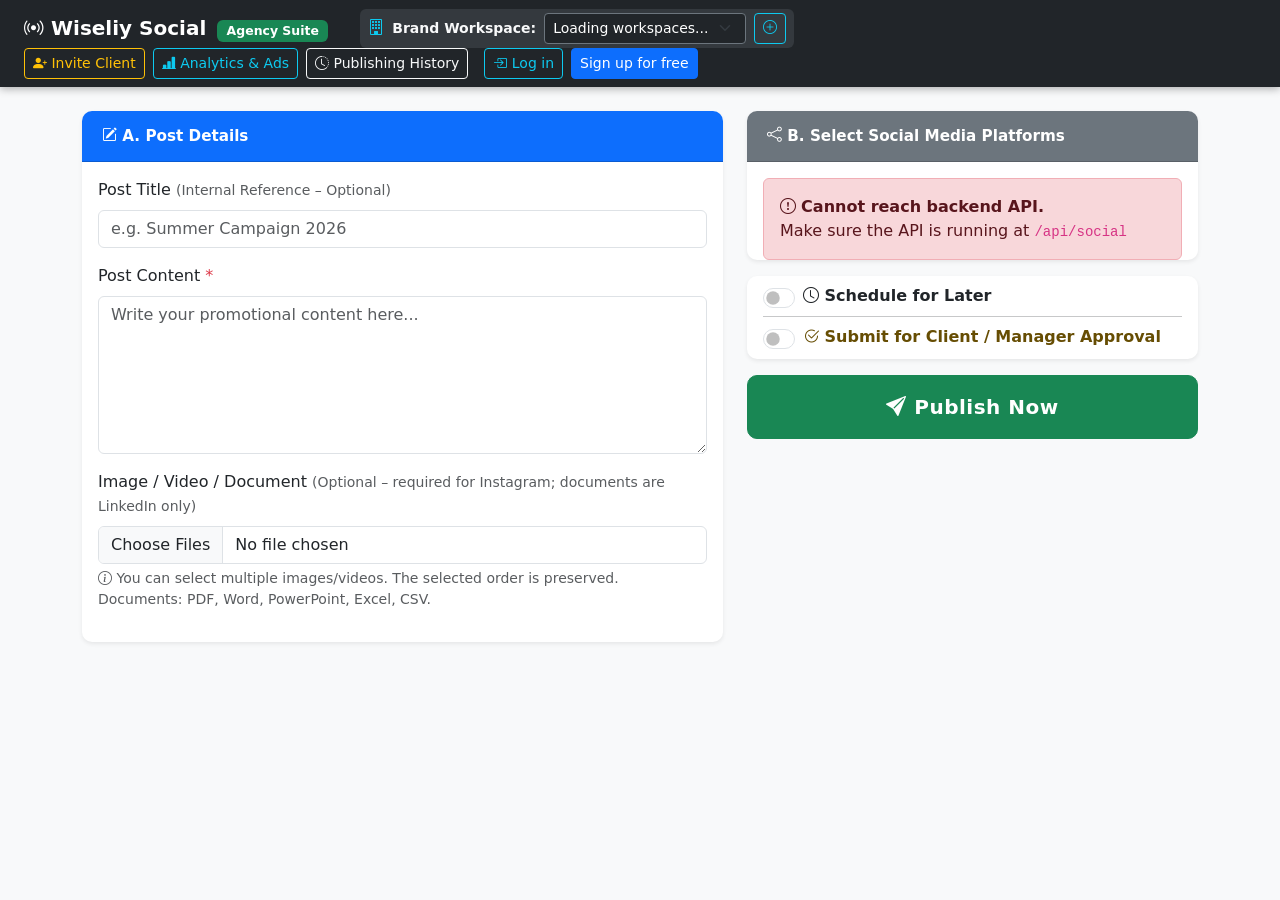
==== commit 1a02a692: "Update Social Publisher project" ====
--- a/frontend/index.html
+++ b/frontend/index.html
@@ -36,6 +36,14 @@
         </div>
 
         <div class="d-flex align-items-center gap-2">
+            <button class="btn btn-sm btn-outline-warning" onclick="openInviteClientModal()">
+                <i class="bi bi-person-plus-fill"></i>
+                Invite Client
+            </button>
+            <button class="btn btn-sm btn-outline-info" onclick="showBrandAnalytics()">
+                <i class="bi bi-bar-chart-line-fill"></i>
+                Analytics & Ads
+            </button>
             <button class="btn btn-sm btn-outline-light" onclick="showHistory()">
                 <i class="bi bi-clock-history"></i>
                 Publishing History
@@ -142,7 +150,7 @@
                     </div>
                 </div>
 
-                <!-- SCHEDULING OPTIONS -->
+                <!-- SCHEDULING & APPROVAL OPTIONS -->
                 <div class="card shadow-sm mb-3">
                     <div class="card-body py-2 px-3">
                         <div class="form-check form-switch mb-2">
@@ -151,10 +159,24 @@
                                 <i class="bi bi-clock"></i> Schedule for Later
                             </label>
                         </div>
-                        <div id="scheduleTimeGroup" class="d-none">
+                        <div id="scheduleTimeGroup" class="d-none mb-3">
                             <label class="form-label small text-muted mb-1">Pick Publish Date & Time:</label>
                             <input type="datetime-local" class="form-control form-control-sm" id="scheduledAtInput">
                             <div class="form-text small">Post will automatically publish at this scheduled time.</div>
+                        </div>
+
+                        <hr class="my-2">
+
+                        <div class="form-check form-switch">
+                            <input class="form-check-input" type="checkbox" id="approvalToggle" onchange="toggleApprovalOptions()">
+                            <label class="form-check-label fw-semibold text-warning-emphasis" for="approvalToggle">
+                                <i class="bi bi-check2-circle"></i> Submit for Client / Manager Approval
+                            </label>
+                        </div>
+                        <div id="approvalNoteGroup" class="d-none mt-2">
+                            <div class="alert alert-warning py-1 px-2 mb-0 small">
+                                <i class="bi bi-info-circle-fill me-1"></i> Post will not publish until an agency manager or client reviews and approves it.
+                            </div>
                         </div>
                     </div>
                 </div>
@@ -222,6 +244,27 @@
             </div>
         </div>
 
+        <!-- BRAND & PAID ADS ANALYTICS MODAL (CEO INTEGRATION GUIDE) -->
+        <div class="modal fade" id="brandAnalyticsModal" tabindex="-1">
+            <div class="modal-dialog modal-xl">
+                <div class="modal-content">
+                    <div class="modal-header bg-dark text-white border-secondary">
+                        <div class="d-flex align-items-center gap-2">
+                            <i class="bi bi-bar-chart-line-fill text-info fs-5"></i>
+                            <h5 class="modal-title fw-bold mb-0" id="brandAnalyticsTitle">Brand Analytics & Paid Ads Insights</h5>
+                        </div>
+                        <button type="button" class="btn-close btn-close-white" data-bs-dismiss="modal"></button>
+                    </div>
+                    <div class="modal-body p-4 bg-light" id="brandAnalyticsContainer">
+                        <div class="text-center py-5">
+                            <div class="spinner-border text-primary"></div>
+                            <p class="text-muted mt-2">Loading organic & paid performance metrics...</p>
+                        </div>
+                    </div>
+                </div>
+            </div>
+        </div>
+
         <!-- COMMENTS & ENGAGEMENT MODAL -->
         <div class="modal fade" id="commentsModal" tabindex="-1">
             <div class="modal-dialog modal-lg">
@@ -236,6 +279,54 @@
                         <div class="text-center py-4">
                             <div class="spinner-border text-primary"></div>
                             <p class="text-muted mt-2">Loading comments...</p>
+                        </div>
+                    </div>
+                </div>
+            </div>
+        </div>
+
+        <!-- INVITE CLIENT / SEND CONNECTION LINK MODAL -->
+        <div class="modal fade" id="inviteClientModal" tabindex="-1">
+            <div class="modal-dialog">
+                <div class="modal-content">
+                    <div class="modal-header bg-warning text-dark">
+                        <h5 class="modal-title fw-bold">
+                            <i class="bi bi-send-check-fill me-1"></i> Send Connection Link to Client
+                        </h5>
+                        <button type="button" class="btn-close" data-bs-dismiss="modal"></button>
+                    </div>
+                    <div class="modal-body p-4">
+                        <p class="text-muted small">
+                            Clients don't need to share passwords with your agency. Send them this secure authorization link, and their connected accounts will automatically be mapped to <strong id="inviteBrandName">this Brand Workspace</strong>.
+                        </p>
+                        <div class="mb-3">
+                            <label class="form-label small fw-semibold">Client / Contact Name</label>
+                            <input type="text" class="form-control" id="inviteClientContactName" placeholder="e.g. Sarah Jenkins">
+                        </div>
+                        <div class="mb-3">
+                            <label class="form-label small fw-semibold">Client Email (Optional)</label>
+                            <input type="email" class="form-control" id="inviteClientEmail" placeholder="client@company.com">
+                        </div>
+                        <div class="mb-3">
+                            <label class="form-label small fw-semibold">Note / Message</label>
+                            <textarea class="form-control" id="inviteClientMsg" rows="2" placeholder="Hi! Please click below to authorize our agency to manage your social channels."></textarea>
+                        </div>
+                        <button class="btn btn-warning w-100 fw-bold" onclick="generateClientInviteLink()">
+                            <i class="bi bi-link-45deg"></i> Generate Secure Connection Link
+                        </button>
+
+                        <div id="inviteResultArea" class="d-none mt-3 pt-3 border-top">
+                            <label class="form-label small fw-bold text-success"><i class="bi bi-check-circle-fill me-1"></i> Link Ready to Send:</label>
+                            <div class="input-group">
+                                <input type="text" class="form-control font-monospace small" id="generatedInviteUrl" readonly>
+                                <button class="btn btn-outline-secondary" onclick="copyInviteLink()">
+                                    <i class="bi bi-clipboard"></i> Copy
+                                </button>
+                                <a id="openInviteLinkBtn" href="#" target="_blank" class="btn btn-primary">
+                                    <i class="bi bi-box-arrow-up-right"></i> Open
+                                </a>
+                            </div>
+                            <small class="text-muted d-block mt-1">This link is valid for 7 days.</small>
                         </div>
                     </div>
                 </div>
@@ -1129,9 +1220,11 @@
                     scheduledAtIso = scheduledDate.toISOString();
                 }
 
+                const isApproval = document.getElementById("approvalToggle")?.checked;
+
                 btn.innerHTML = `
                         <span class="spinner-border spinner-border-sm me-2"></span>
-                        ${isScheduled ? "Scheduling..." : "Publishing..."}
+                        ${isApproval ? "Submitting for approval..." : (isScheduled ? "Scheduling..." : "Publishing...")}
                     `;
 
 
@@ -1147,7 +1240,11 @@
                     // This now contains ALL uploaded media IDs.
                     mediaIds: mediaIds,
 
-                    scheduledAt: scheduledAtIso
+                    scheduledAt: scheduledAtIso,
+
+                    clientId: (typeof currentClientId !== "undefined" && currentClientId) ? currentClientId : null,
+
+                    submitForApproval: !!isApproval
                 };
 
 
@@ -1502,6 +1599,12 @@
                                    <i class="bi bi-clock-fill"></i> Scheduled
                                </span>`
 
+                        : overallStatus === "NeedsApproval"
+
+                            ? `<span class="badge bg-warning text-dark">
+                                   <i class="bi bi-hourglass-split"></i> Awaiting Approval
+                               </span>`
+
                         : overallStatus === "PartiallyPublished"
 
                             ? `<span class="badge bg-warning text-dark">
@@ -1567,6 +1670,9 @@
 
                     const isScheduled =
                         r.status === "Scheduled" || overallStatus === "Scheduled";
+
+                    const isPendingApproval =
+                        r.status === "Pending Approval" || overallStatus === "NeedsApproval";
 
 
                     let actions = "";
@@ -1598,7 +1704,7 @@
                     }
 
 
-                    if (!isPublished && !isScheduled) {
+                    if (!isPublished && !isScheduled && !isPendingApproval) {
 
                         actions += `
 
@@ -1654,7 +1760,9 @@
                             ? "text-success"
                             : isScheduled
                                 ? "text-primary"
-                                : "text-danger"
+                                : isPendingApproval
+                                    ? "text-warning-emphasis"
+                                    : "text-danger"
                         }">
 
                                             <i
@@ -1662,7 +1770,9 @@
                             ? "bi-check-circle-fill"
                             : isScheduled
                                 ? "bi-clock-fill"
-                                : "bi-x-circle-fill"
+                                : isPendingApproval
+                                    ? "bi-hourglass-split"
+                                    : "bi-x-circle-fill"
                         }">
                                             </i>
 
@@ -1670,10 +1780,12 @@
                             ? "Post published successfully"
                             : isScheduled
                                 ? "Scheduled for automatic publishing"
-                                : (
-                                    r.error ||
-                                    "Failed"
-                                )
+                                : isPendingApproval
+                                    ? "Submitted for client/manager approval"
+                                    : (
+                                        r.error ||
+                                        "Failed"
+                                    )
                         }
 
                                         </div>
@@ -1692,7 +1804,9 @@
                             ? "bg-success"
                             : isScheduled
                                 ? "bg-info text-dark"
-                                : "bg-danger"
+                                : isPendingApproval
+                                    ? "bg-warning text-dark"
+                                    : "bg-danger"
                         }">
 
                                         ${r.status}
@@ -1834,9 +1948,13 @@
 
             try {
 
+                const historyUrl = (typeof currentClientId !== "undefined" && currentClientId)
+                    ? `${API_BASE}/posts?clientId=${currentClientId}`
+                    : `${API_BASE}/posts`;
+
                 const res =
                     await fetch(
-                        `${API_BASE}/posts`
+                        historyUrl
                     );
 
 
@@ -2112,6 +2230,22 @@
                                                 <i class="bi bi-chat-dots"></i> Comments
                                             </button>
                                         ` : ''}
+                                        ${p.status === "Scheduled" ? `
+                                            <button class="btn btn-sm btn-success" title="Publish this post right now" onclick="publishScheduledNow(${p.id}, this)">
+                                                <i class="bi bi-send-fill"></i> Publish Now
+                                            </button>
+                                            <button class="btn btn-sm btn-outline-danger" title="Cancel this scheduled post" onclick="cancelScheduledPost(${p.id}, this)">
+                                                <i class="bi bi-x-circle"></i> Cancel
+                                            </button>
+                                        ` : ''}
+                                        ${p.status === "NeedsApproval" ? `
+                                            <button class="btn btn-sm btn-success fw-bold" title="Approve and Release Post" onclick="approvePostFromHistory(${p.id}, this)">
+                                                <i class="bi bi-check-lg"></i> Approve
+                                            </button>
+                                            <button class="btn btn-sm btn-outline-danger" title="Reject Post" onclick="rejectPostFromHistory(${p.id}, this)">
+                                                <i class="bi bi-x-lg"></i> Reject
+                                            </button>
+                                        ` : ''}
                                         ${retryBtn}
                                     </div>
                                 </td>
@@ -2330,6 +2464,92 @@
                         <i class="bi bi-arrow-clockwise"></i>
                         Retry Failed
                     `;
+            }
+        }
+
+        async function cancelScheduledPost(postId, btn) {
+            if (!confirm("Are you sure you want to cancel this scheduled post?")) return;
+
+            btn.disabled = true;
+            btn.innerHTML = `<span class="spinner-border spinner-border-sm"></span> Cancelling...`;
+
+            try {
+                const res = await fetch(`${API_BASE}/posts/${postId}/cancel`, { method: "POST" });
+                const result = await res.json();
+                if (!res.ok) throw new Error(result.error || "Failed to cancel post.");
+                alert("Scheduled post has been cancelled.");
+                showHistory(true);
+            } catch (err) {
+                alert(err.message || "Failed to cancel post.");
+                btn.disabled = false;
+                btn.innerHTML = `<i class="bi bi-x-circle"></i> Cancel`;
+            }
+        }
+
+        async function publishScheduledNow(postId, btn) {
+            if (!confirm("Publish this scheduled post immediately to all selected platforms?")) return;
+
+            btn.disabled = true;
+            btn.innerHTML = `<span class="spinner-border spinner-border-sm"></span> Publishing...`;
+
+            try {
+                const res = await fetch(`${API_BASE}/posts/${postId}/publish-now`, { method: "POST" });
+                const result = await res.json();
+                if (!res.ok) throw new Error(result.error || "Failed to publish post.");
+                alert(`Post publishing finished with status: ${result.status}`);
+                showHistory(true);
+            } catch (err) {
+                alert(err.message || "Failed to publish post.");
+                btn.disabled = false;
+                btn.innerHTML = `<i class="bi bi-send-fill"></i> Publish Now`;
+            }
+        }
+
+        async function approvePostFromHistory(postId, btn) {
+            const comments = prompt("Enter approval note or comment (optional):", "Approved for release.");
+            if (comments === null) return; // User cancelled prompt
+
+            btn.disabled = true;
+            btn.innerHTML = `<span class="spinner-border spinner-border-sm"></span> Approving...`;
+
+            try {
+                const res = await fetch(`${API_BASE}/posts/${postId}/approve`, {
+                    method: "POST",
+                    headers: { "Content-Type": "application/json" },
+                    body: JSON.stringify({ reviewerName: "Client / Agency Manager", comments: comments })
+                });
+                const result = await res.json();
+                if (!res.ok) throw new Error(result.error || "Failed to approve post.");
+                alert(result.message || `Post approved! Current status: ${result.status}`);
+                showHistory(true);
+            } catch (err) {
+                alert(err.message || "Failed to approve post.");
+                btn.disabled = false;
+                btn.innerHTML = `<i class="bi bi-check-lg"></i> Approve`;
+            }
+        }
+
+        async function rejectPostFromHistory(postId, btn) {
+            const reason = prompt("Enter reason for rejection:", "Changes requested before publishing.");
+            if (reason === null) return; // User cancelled prompt
+
+            btn.disabled = true;
+            btn.innerHTML = `<span class="spinner-border spinner-border-sm"></span> Rejecting...`;
+
+            try {
+                const res = await fetch(`${API_BASE}/posts/${postId}/reject`, {
+                    method: "POST",
+                    headers: { "Content-Type": "application/json" },
+                    body: JSON.stringify({ reviewerName: "Client / Agency Manager", comments: reason })
+                });
+                const result = await res.json();
+                if (!res.ok) throw new Error(result.error || "Failed to reject post.");
+                alert("Post has been marked as Rejected.");
+                showHistory(true);
+            } catch (err) {
+                alert(err.message || "Failed to reject post.");
+                btn.disabled = false;
+                btn.innerHTML = `<i class="bi bi-x-lg"></i> Reject`;
             }
         }
 
@@ -2617,6 +2837,349 @@
                 if (input) input.disabled = false;
             }
         }
+        async function showBrandAnalytics() {
+            if (!currentClientId) {
+                alert("Please select a brand/client first from the top-left dropdown.");
+                return;
+            }
+
+            const modal = new bootstrap.Modal(document.getElementById("brandAnalyticsModal"));
+            const container = document.getElementById("brandAnalyticsContainer");
+            const titleEl = document.getElementById("brandAnalyticsTitle");
+            
+            let brandName = "Selected Brand";
+            if (typeof currentClientList !== "undefined" && Array.isArray(currentClientList)) {
+                const activeBrand = currentClientList.find(c => c.id === currentClientId);
+                if (activeBrand) brandName = activeBrand.name || activeBrand.clientName || brandName;
+            } else {
+                const sel = document.getElementById("clientWorkspaceSelect");
+                if (sel && sel.selectedIndex >= 0 && sel.options[sel.selectedIndex]) {
+                    brandName = sel.options[sel.selectedIndex].text.split("(")[0].trim();
+                }
+            }
+            titleEl.innerHTML = `<i class="bi bi-bar-chart-line-fill text-info fs-5 me-2"></i> ${escapeHtml(brandName)} — Organic & Paid Performance`;
+
+            container.innerHTML = `
+                <div class="text-center py-5">
+                    <div class="spinner-border text-primary" role="status"></div>
+                    <p class="text-muted mt-2">Loading organic & paid advertising metrics...</p>
+                </div>
+            `;
+            modal.show();
+
+            try {
+                const res = await fetch(`${API_ORIGIN}/api/social/analytics/brands/${currentClientId}`);
+                if (!res.ok) {
+                    throw new Error(`Failed to load analytics: HTTP ${res.status}`);
+                }
+                const data = await res.json();
+                renderBrandAnalytics(data);
+            } catch (err) {
+                container.innerHTML = `
+                    <div class="alert alert-danger p-3 my-3">
+                        <i class="bi bi-exclamation-triangle-fill me-2"></i>
+                        Unable to load analytics: ${escapeHtml(err.message)}
+                    </div>
+                `;
+            }
+        }
+
+        function renderBrandAnalytics(data) {
+            const container = document.getElementById("brandAnalyticsContainer");
+            if (!data) {
+                container.innerHTML = `<p class="text-muted">No analytics data available.</p>`;
+                return;
+            }
+
+            // Platform summary cards
+            let platformsHtml = "";
+            (data.platforms || []).forEach(p => {
+                const icon = PLATFORM_ICONS[p.platform] || "bi-globe";
+                const color = PLATFORM_COLORS[p.platform] || "#4f46e5";
+                const badge = p.isConnected 
+                    ? `<span class="badge bg-success-subtle text-success border border-success-subtle">Connected</span>` 
+                    : `<span class="badge bg-secondary-subtle text-muted border border-secondary-subtle">Not Connected</span>`;
+
+                platformsHtml += `
+                    <div class="col-md-4">
+                        <div class="card h-100 border-0 shadow-sm" style="border-top: 4px solid ${color} !important;">
+                            <div class="card-body">
+                                <div class="d-flex justify-content-between align-items-center mb-2">
+                                    <div class="d-flex align-items-center gap-2">
+                                        <i class="bi ${icon} fs-4" style="color: ${color}"></i>
+                                        <h6 class="mb-0 fw-bold text-capitalize">${escapeHtml(p.platform)}</h6>
+                                    </div>
+                                    ${badge}
+                                </div>
+                                <div class="text-truncate text-muted small mb-3">
+                                    ${escapeHtml(p.accountName || "No account linked")}
+                                </div>
+                                <div class="row g-2 text-center">
+                                    <div class="col-4 bg-light p-2 rounded">
+                                        <div class="fw-bold text-dark">${p.likes || 0}</div>
+                                        <div class="text-muted" style="font-size: 11px;">Likes</div>
+                                    </div>
+                                    <div class="col-4 bg-light p-2 rounded">
+                                        <div class="fw-bold text-dark">${p.commentsCount || 0}</div>
+                                        <div class="text-muted" style="font-size: 11px;">Comments</div>
+                                    </div>
+                                    <div class="col-4 bg-light p-2 rounded">
+                                        <div class="fw-bold text-dark">${p.shares || 0}</div>
+                                        <div class="text-muted" style="font-size: 11px;">Shares</div>
+                                    </div>
+                                    <div class="col-6 bg-light p-2 rounded mt-2">
+                                        <div class="fw-bold text-primary">${p.impressions || 0}</div>
+                                        <div class="text-muted" style="font-size: 11px;">Impressions</div>
+                                    </div>
+                                    <div class="col-6 bg-light p-2 rounded mt-2">
+                                        <div class="fw-bold text-success">${p.reach || 0}</div>
+                                        <div class="text-muted" style="font-size: 11px;">Reach</div>
+                                    </div>
+                                </div>
+                            </div>
+                        </div>
+                    </div>
+                `;
+            });
+
+            // Paid Ads rows
+            let adsHtml = "";
+            if (data.paidAdCampaigns && data.paidAdCampaigns.length > 0) {
+                data.paidAdCampaigns.forEach(ad => {
+                    const icon = PLATFORM_ICONS[ad.platform] || "bi-globe";
+                    const color = PLATFORM_COLORS[ad.platform] || "#4f46e5";
+                    const statusClass = ad.status.toLowerCase() === "active" ? "bg-success" : "bg-secondary";
+
+                    adsHtml += `
+                        <tr>
+                            <td class="fw-semibold">
+                                <div class="d-flex align-items-center gap-2">
+                                    <i class="bi ${icon}" style="color: ${color}"></i>
+                                    <span>${escapeHtml(ad.campaignName)}</span>
+                                </div>
+                            </td>
+                            <td><span class="badge ${statusClass}">${escapeHtml(ad.status)}</span></td>
+                            <td class="fw-bold text-dark">$${Number(ad.spend || 0).toFixed(2)}</td>
+                            <td>${Number(ad.impressions || 0).toLocaleString()}</td>
+                            <td>${Number(ad.clicks || 0).toLocaleString()}</td>
+                            <td>${Number(ad.ctr || 0).toFixed(2)}%</td>
+                            <td>$${Number(ad.cpc || 0).toFixed(2)}</td>
+                            <td><span class="badge bg-primary-subtle text-primary border border-primary-subtle">${ad.leads || 0}</span></td>
+                            <td>${ad.conversions || 0}</td>
+                            <td class="fw-bold text-success">${Number(ad.roas || 0).toFixed(2)}x</td>
+                        </tr>
+                    `;
+                });
+            } else {
+                adsHtml = `
+                    <tr>
+                        <td colspan="10" class="text-center py-4 text-muted">
+                            <i class="bi bi- megaphone fs-3 d-block mb-1 text-secondary"></i>
+                            No paid advertising campaigns connected for this brand yet.
+                        </td>
+                    </tr>
+                `;
+            }
+
+            container.innerHTML = `
+                <!-- EXECUTIVE METRICS -->
+                <div class="row g-3 mb-4">
+                    <div class="col-md-3">
+                        <div class="card border-0 shadow-sm p-3 bg-white">
+                            <div class="d-flex align-items-center justify-content-between">
+                                <div>
+                                    <div class="text-muted small fw-semibold">TOTAL IMPRESSIONS</div>
+                                    <div class="fs-4 fw-bold text-primary mt-1">${Number(data.totalImpressions || 0).toLocaleString()}</div>
+                                </div>
+                                <div class="bg-primary-subtle text-primary p-2 rounded-3">
+                                    <i class="bi bi-eye-fill fs-4"></i>
+                                </div>
+                            </div>
+                        </div>
+                    </div>
+                    <div class="col-md-3">
+                        <div class="card border-0 shadow-sm p-3 bg-white">
+                            <div class="d-flex align-items-center justify-content-between">
+                                <div>
+                                    <div class="text-muted small fw-semibold">TOTAL REACH</div>
+                                    <div class="fs-4 fw-bold text-success mt-1">${Number(data.totalReach || 0).toLocaleString()}</div>
+                                </div>
+                                <div class="bg-success-subtle text-success p-2 rounded-3">
+                                    <i class="bi bi-people-fill fs-4"></i>
+                                </div>
+                            </div>
+                        </div>
+                    </div>
+                    <div class="col-md-3">
+                        <div class="card border-0 shadow-sm p-3 bg-white">
+                            <div class="d-flex align-items-center justify-content-between">
+                                <div>
+                                    <div class="text-muted small fw-semibold">TOTAL ENGAGEMENT</div>
+                                    <div class="fs-4 fw-bold text-warning-emphasis mt-1">${Number(data.totalEngagement || 0).toLocaleString()}</div>
+                                </div>
+                                <div class="bg-warning-subtle text-warning-emphasis p-2 rounded-3">
+                                    <i class="bi bi-heart-pulse-fill fs-4"></i>
+                                </div>
+                            </div>
+                        </div>
+                    </div>
+                    <div class="col-md-3">
+                        <div class="card border-0 shadow-sm p-3 bg-white">
+                            <div class="d-flex align-items-center justify-content-between">
+                                <div>
+                                    <div class="text-muted small fw-semibold">PUBLISHED POSTS</div>
+                                    <div class="fs-4 fw-bold text-info-emphasis mt-1">${data.publishedPosts || 0}</div>
+                                </div>
+                                <div class="bg-info-subtle text-info-emphasis p-2 rounded-3">
+                                    <i class="bi bi-send-check-fill fs-4"></i>
+                                </div>
+                            </div>
+                        </div>
+                    </div>
+                </div>
+
+                <!-- PLATFORM BREAKDOWN -->
+                <div class="mb-4">
+                    <h6 class="fw-bold text-dark mb-3">
+                        <i class="bi bi-diagram-3-fill text-primary me-2"></i>
+                        Core Social Networks (Facebook, Instagram, LinkedIn)
+                    </h6>
+                    <div class="row g-3">
+                        ${platformsHtml}
+                    </div>
+                </div>
+
+                <!-- PAID ADVERTISING CAMPAIGNS -->
+                <div class="card border-0 shadow-sm">
+                    <div class="card-header bg-white border-bottom py-3 d-flex justify-content-between align-items-center">
+                        <h6 class="fw-bold text-dark mb-0">
+                            <i class="bi bi-currency-dollar text-success me-2"></i>
+                            Paid Advertising Insights (Meta & Google Ads)
+                        </h6>
+                        <span class="badge bg-secondary-subtle text-secondary border">Read-Only Campaign Sync</span>
+                    </div>
+                    <div class="table-responsive">
+                        <table class="table table-hover align-middle mb-0">
+                            <thead class="table-light small text-uppercase text-muted">
+                                <tr>
+                                    <th>Campaign</th>
+                                    <th>Status</th>
+                                    <th>Spend</th>
+                                    <th>Impressions</th>
+                                    <th>Clicks</th>
+                                    <th>CTR</th>
+                                    <th>CPC</th>
+                                    <th>Leads</th>
+                                    <th>Conversions</th>
+                                    <th>ROAS</th>
+                                </tr>
+                            </thead>
+                            <tbody>
+                                ${adsHtml}
+                            </tbody>
+                        </table>
+                    </div>
+                </div>
+            `;
+        }
+
+        // ============================================================
+        // APPROVAL & INVITATION WORKFLOW HELPERS
+        // ============================================================
+        function toggleApprovalOptions() {
+            const isApproval = document.getElementById("approvalToggle")?.checked;
+            const noteGroup = document.getElementById("approvalNoteGroup");
+            const publishBtn = document.getElementById("publishBtn");
+            const publishBtnText = document.getElementById("publishBtnText");
+
+            if (isApproval) {
+                noteGroup?.classList.remove("d-none");
+                if (publishBtnText) publishBtnText.innerText = "Submit for Approval";
+                publishBtn?.classList.remove("btn-success");
+                publishBtn?.classList.add("btn-warning");
+            } else {
+                noteGroup?.classList.add("d-none");
+                const isScheduled = document.getElementById("scheduleToggle")?.checked;
+                if (publishBtnText) publishBtnText.innerText = isScheduled ? "Schedule Post" : "Publish Now";
+                publishBtn?.classList.remove("btn-warning");
+                publishBtn?.classList.add("btn-success");
+            }
+        }
+
+        function openInviteClientModal() {
+            if (!currentClientId) {
+                alert("Please select a brand/client workspace first from the top-left dropdown.");
+                return;
+            }
+
+            let brandName = "Selected Brand";
+            if (typeof currentClientList !== "undefined" && Array.isArray(currentClientList)) {
+                const activeBrand = currentClientList.find(c => c.id === currentClientId);
+                if (activeBrand) brandName = activeBrand.name || activeBrand.clientName || brandName;
+            } else {
+                const sel = document.getElementById("clientWorkspaceSelect");
+                if (sel && sel.selectedIndex >= 0 && sel.options[sel.selectedIndex]) {
+                    brandName = sel.options[sel.selectedIndex].text.split("(")[0].trim();
+                }
+            }
+
+            const labelEl = document.getElementById("inviteBrandName");
+            if (labelEl) labelEl.innerText = brandName;
+
+            // Hide previous results
+            document.getElementById("inviteResultArea")?.classList.add("d-none");
+
+            const modal = new bootstrap.Modal(document.getElementById("inviteClientModal"));
+            modal.show();
+        }
+
+        async function generateClientInviteLink() {
+            if (!currentClientId) {
+                alert("No brand selected.");
+                return;
+            }
+
+            const contactName = document.getElementById("inviteClientContactName")?.value?.trim();
+            const email = document.getElementById("inviteClientEmail")?.value?.trim();
+            const msg = document.getElementById("inviteClientMsg")?.value?.trim();
+
+            try {
+                const res = await fetch(`${API_BASE}/invitations`, {
+                    method: "POST",
+                    headers: { "Content-Type": "application/json" },
+                    body: JSON.stringify({
+                        clientId: currentClientId,
+                        recipientName: contactName,
+                        recipientEmail: email,
+                        message: msg
+                    })
+                });
+
+                const data = await res.json();
+                if (!res.ok) throw new Error(data.error || "Failed to generate connection link.");
+
+                const inputUrl = document.getElementById("generatedInviteUrl");
+                const openBtn = document.getElementById("openInviteLinkBtn");
+                if (inputUrl) inputUrl.value = data.connectionUrl;
+                if (openBtn) openBtn.href = data.connectionUrl;
+
+                document.getElementById("inviteResultArea")?.classList.remove("d-none");
+            } catch (err) {
+                alert("Error: " + err.message);
+            }
+        }
+
+        function copyInviteLink() {
+            const input = document.getElementById("generatedInviteUrl");
+            if (!input || !input.value) return;
+            navigator.clipboard.writeText(input.value).then(() => {
+                alert("Connection link copied to clipboard!");
+            }).catch(() => {
+                input.select();
+                document.execCommand("copy");
+                alert("Connection link copied!");
+            });
+        }
     </script>
 
 
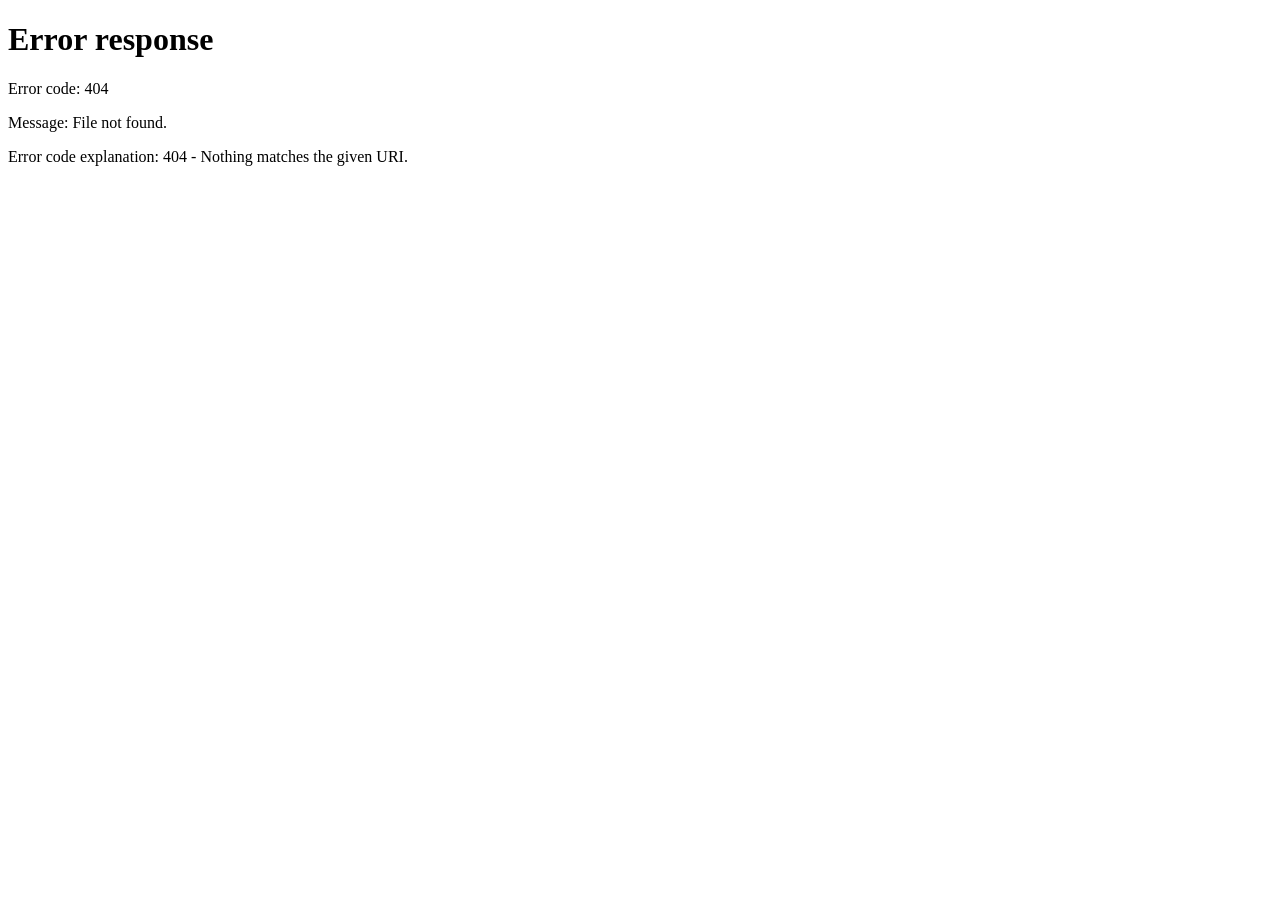
==== commit 809d2086: "Update social integrations and client invitations" ====
--- a/frontend/index.html
+++ b/frontend/index.html
@@ -1,3190 +1,5402 @@
 <!DOCTYPE html>
+
 <html lang="en">
 
 <head>
+
+    <script>
+
+        // Strict Auth Guard: If not logged in, immediately redirect to /login
+
+        (function() {
+
+            try {
+
+                const user = sessionStorage.getItem("wiseliy_user");
+
+                if (!user) {
+
+                    window.location.replace("/login");
+
+                }
+
+            } catch(e) {
+
+                window.location.replace("/login");
+
+            }
+
+        })();
+
+    </script>
+
     <meta charset="UTF-8">
+
     <meta name="viewport" content="width=device-width, initial-scale=1.0">
-    <title>Wiseliy – Social Publisher (v2)</title>
+
+    <title>Social Wise – Wiseliy</title>
 
     <link href="https://cdn.jsdelivr.net/npm/bootstrap@5.3.2/dist/css/bootstrap.min.css" rel="stylesheet">
+
     <link href="https://cdn.jsdelivr.net/npm/bootstrap-icons@1.11.3/font/bootstrap-icons.min.css" rel="stylesheet">
+
     <link rel="stylesheet" href="styles.css">
+
 </head>
 
 <body class="bg-light">
 
     <!-- NAVBAR -->
+
     <nav class="navbar navbar-dark bg-dark px-4 mb-4">
+
         <div class="d-flex align-items-center gap-3">
-            <span class="navbar-brand fw-bold mb-0">
-                <i class="bi bi-broadcast"></i>
-                Wiseliy Social
-                <span class="badge bg-success ms-1">Agency Suite</span>
-            </span>
+
+            <a class="navbar-brand d-flex align-items-center gap-2 text-decoration-none py-1" href="/">
+                <div class="d-flex align-items-center justify-content-center" style="width:36px; height:36px; border-radius:10px; background:linear-gradient(135deg, #4f46e5 0%, #7c3aed 100%); color:#fff; box-shadow:0 3px 10px rgba(99,102,241,0.35);">
+                    <i class="bi bi-share-fill fs-5"></i>
+                </div>
+                <div class="d-flex flex-column leading-none text-white">
+                    <div class="d-flex align-items-center gap-1">
+                        <span class="fw-bold tracking-tight" style="font-size:1.15rem; font-weight:800; letter-spacing:-0.3px;">Social Wise</span>
+                        <span class="badge rounded-pill text-uppercase px-2" style="background:rgba(99,102,241,0.25); color:#a5b4fc; border:1px solid rgba(165,180,252,0.3); font-size:9px; letter-spacing:0.5px;">Agency Suite</span>
+                    </div>
+                    <span class="text-white-50" style="font-size:10px; letter-spacing:1px; font-weight:600; line-height:1; margin-top:-2px;">BY WISELIY</span>
+                </div>
+            </a>
 
             <!-- ZOHO SOCIAL STYLE BRAND / CLIENT WORKSPACE PICKER -->
+
             <div class="d-flex align-items-center gap-2 bg-secondary bg-opacity-25 px-2 py-1 rounded">
+
                 <i class="bi bi-building text-info"></i>
+
                 <span class="small text-light fw-semibold">Brand Workspace:</span>
+
                 <select class="form-select form-select-sm bg-dark text-white border-secondary" id="clientWorkspaceSelect" style="width: auto; min-width: 180px;" onchange="onWorkspaceChanged()">
+
                     <option value="">Loading workspaces...</option>
+
                 </select>
+
                 <button type="button" class="btn btn-sm btn-outline-info" title="Add New Client Workspace" onclick="openNewClientModal()">
+
                     <i class="bi bi-plus-circle"></i>
+
                 </button>
+
             </div>
+
         </div>
 
         <div class="d-flex align-items-center gap-2">
+
             <button class="btn btn-sm btn-outline-warning" onclick="openInviteClientModal()">
+
                 <i class="bi bi-person-plus-fill"></i>
+
                 Invite Client
+
             </button>
+
             <button class="btn btn-sm btn-outline-info" onclick="showBrandAnalytics()">
+
                 <i class="bi bi-bar-chart-line-fill"></i>
+
                 Analytics & Ads
+
             </button>
+
             <button class="btn btn-sm btn-outline-light" onclick="showHistory()">
+
                 <i class="bi bi-clock-history"></i>
+
                 Publishing History
+
             </button>
 
             <!-- AUTH BUTTONS / USER PROFILE -->
+
             <div id="authHeaderContainer" class="d-flex align-items-center gap-2 ms-2">
-                <a href="/login" class="btn btn-sm btn-outline-info">
-                    <i class="bi bi-box-arrow-in-right"></i> Log in
-                </a>
-                <a href="/signup" class="btn btn-sm btn-primary">
-                    Sign up for free
-                </a>
+
             </div>
+
         </div>
+
     </nav>
 
     <div class="container-xl">
+
         <div class="row g-4">
 
             <!-- LEFT: POST DETAILS -->
+
             <div class="col-lg-7">
+
                 <div class="card shadow-sm">
 
                     <div class="card-header bg-primary text-white fw-semibold">
+
                         <i class="bi bi-pencil-square"></i>
+
                         A. Post Details
+
                     </div>
 
                     <div class="card-body">
 
                         <!-- TITLE -->
+
                         <div class="mb-3">
+
                             <label class="form-label">
+
                                 Post Title
+
                                 <span class="text-muted small">(Internal Reference – Optional)</span>
+
                             </label>
+
                             <input type="text" class="form-control" id="postTitle" placeholder="e.g. Summer Campaign 2026">
+
                         </div>
 
                         <!-- CONTENT -->
+
                         <div class="mb-3">
+
                             <label class="form-label">
+
                                 Post Content
+
                                 <span class="text-danger">*</span>
+
                             </label>
+
                             <textarea class="form-control" id="postContent" rows="6" placeholder="Write your promotional content here..."></textarea>
+
                             <div class="invalid-feedback">Post content is required.</div>
+
                         </div>
 
                         <!-- MEDIA -->
+
                         <div class="mb-3">
+
                             <label class="form-label">
+
                                 Image / Video / Document
+
                                 <span class="text-muted small">(Optional – required for Instagram; documents are LinkedIn only)</span>
+
                             </label>
 
                             <input class="form-control"
+
                                    type="file"
+
                                    id="postMedia"
+
                                    accept=".jpg,.jpeg,.png,.mp4,.mov,.pdf,.doc,.docx,.ppt,.pptx,.xls,.xlsx,.csv"
+
                                    multiple>
 
                             <div class="form-text">
+
                                 <i class="bi bi-info-circle"></i>
+
                                 You can select multiple images/videos. The selected order is preserved.
+
                                 Documents: PDF, Word, PowerPoint, Excel, CSV.
+
                             </div>
 
                             <!-- MEDIA PREVIEW -->
+
                             <div id="mediaPreviewWrapper" class="mt-3 d-none">
+
                                 <div class="d-flex justify-content-between align-items-center mb-2">
+
                                     <strong>Selected Media</strong>
+
                                     <span class="text-muted small">Order will be preserved</span>
+
                                 </div>
 
                                 <div id="mediaPreviewList" class="row g-2"></div>
 
                                 <button type="button" class="btn btn-sm btn-outline-danger mt-3" onclick="clearMedia()">
+
                                     <i class="bi bi-x"></i>
+
                                     Remove All
+
                                 </button>
+
                             </div>
+
                         </div>
 
                     </div>
+
                 </div>
+
             </div>
 
             <!-- RIGHT: PLATFORMS -->
+
             <div class="col-lg-5">
 
                 <div class="card shadow-sm mb-3">
+
                     <div class="card-header bg-secondary text-white fw-semibold">
+
                         <i class="bi bi-share"></i>
+
                         B. Select Social Media Platforms
+
                     </div>
 
                     <div class="card-body p-0" id="platformsContainer">
+
                         <div class="d-flex align-items-center gap-2 text-muted p-3">
+
                             <div class="spinner-border spinner-border-sm"></div>
+
                             <span>Loading connected accounts...</span>
+
                         </div>
+
                     </div>
+
                 </div>
 
                 <!-- SCHEDULING & APPROVAL OPTIONS -->
+
                 <div class="card shadow-sm mb-3">
+
                     <div class="card-body py-2 px-3">
+
                         <div class="form-check form-switch mb-2">
+
                             <input class="form-check-input" type="checkbox" id="scheduleToggle" onchange="toggleScheduleOptions()">
+
                             <label class="form-check-label fw-semibold" for="scheduleToggle">
+
                                 <i class="bi bi-clock"></i> Schedule for Later
+
                             </label>
+
                         </div>
+
                         <div id="scheduleTimeGroup" class="d-none mb-3">
+
                             <label class="form-label small text-muted mb-1">Pick Publish Date & Time:</label>
+
                             <input type="datetime-local" class="form-control form-control-sm" id="scheduledAtInput">
+
                             <div class="form-text small">Post will automatically publish at this scheduled time.</div>
+
                         </div>
 
                         <hr class="my-2">
 
                         <div class="form-check form-switch">
+
                             <input class="form-check-input" type="checkbox" id="approvalToggle" onchange="toggleApprovalOptions()">
+
                             <label class="form-check-label fw-semibold text-warning-emphasis" for="approvalToggle">
+
                                 <i class="bi bi-check2-circle"></i> Submit for Client / Manager Approval
+
                             </label>
+
                         </div>
+
                         <div id="approvalNoteGroup" class="d-none mt-2">
+
                             <div class="alert alert-warning py-1 px-2 mb-0 small">
+
                                 <i class="bi bi-info-circle-fill me-1"></i> Post will not publish until an agency manager or client reviews and approves it.
+
                             </div>
+
                         </div>
+
                     </div>
+
                 </div>
 
                 <!-- PUBLISH BUTTON -->
+
                 <button class="btn btn-success w-100 py-3 fw-bold fs-5" id="publishBtn" onclick="publishPost()">
+
                     <i class="bi bi-send-fill"></i>
+
                     <span id="publishBtnText">Publish Now</span>
+
                 </button>
 
             </div>
+
         </div>
 
         <!-- PUBLISHING RESULTS -->
+
         <div class="row mt-4 d-none" id="resultSection">
+
             <div class="col-12">
+
                 <div class="card shadow-sm">
+
                     <div class="card-header bg-dark text-white fw-semibold">
+
                         <i class="bi bi-bar-chart-steps"></i>
+
                         C. Publishing Results
+
                     </div>
+
                     <div class="card-body p-0" id="resultsContainer"></div>
+
                 </div>
+
             </div>
+
         </div>
 
         <!-- HISTORY MODAL -->
+
         <div class="modal fade" id="historyModal" tabindex="-1">
+
             <div class="modal-dialog modal-xl">
+
                 <div class="modal-content">
 
                     <div class="modal-header bg-dark text-white">
+
                         <h5 class="modal-title">
+
                             <i class="bi bi-clock-history"></i>
+
                             Publishing History
+
                         </h5>
+
                         <button type="button" class="btn-close btn-close-white" data-bs-dismiss="modal"></button>
+
                     </div>
 
                     <div class="modal-body" id="historyContainer">
+
                         <p class="text-muted">Loading...</p>
+
                     </div>
 
                 </div>
+
             </div>
+
         </div>
 
         <!-- ANALYTICS MODAL -->
+
         <div class="modal fade" id="analyticsModal" tabindex="-1">
+
             <div class="modal-dialog modal-lg">
+
                 <div class="modal-content">
+
                     <div class="modal-header bg-info text-dark">
+
                         <h5 class="modal-title fw-bold">
+
                             <i class="bi bi-graph-up-arrow"></i> Post Analytics & Insights
+
                         </h5>
+
                         <button type="button" class="btn-close" data-bs-dismiss="modal"></button>
+
                     </div>
+
                     <div class="modal-body" id="analyticsContainer">
+
                         <div class="text-center py-4">
+
                             <div class="spinner-border text-info"></div>
+
                             <p class="text-muted mt-2">Fetching live metrics...</p>
+
                         </div>
+
                     </div>
+
                 </div>
+
             </div>
+
         </div>
 
         <!-- BRAND & PAID ADS ANALYTICS MODAL (CEO INTEGRATION GUIDE) -->
+
         <div class="modal fade" id="brandAnalyticsModal" tabindex="-1">
+
             <div class="modal-dialog modal-xl">
+
                 <div class="modal-content">
+
                     <div class="modal-header bg-dark text-white border-secondary">
+
                         <div class="d-flex align-items-center gap-2">
+
                             <i class="bi bi-bar-chart-line-fill text-info fs-5"></i>
+
                             <h5 class="modal-title fw-bold mb-0" id="brandAnalyticsTitle">Brand Analytics & Paid Ads Insights</h5>
+
                         </div>
+
                         <button type="button" class="btn-close btn-close-white" data-bs-dismiss="modal"></button>
+
                     </div>
+
                     <div class="modal-body p-4 bg-light" id="brandAnalyticsContainer">
+
                         <div class="text-center py-5">
+
                             <div class="spinner-border text-primary"></div>
+
                             <p class="text-muted mt-2">Loading organic & paid performance metrics...</p>
+
                         </div>
+
                     </div>
+
                 </div>
+
             </div>
+
         </div>
 
         <!-- COMMENTS & ENGAGEMENT MODAL -->
+
         <div class="modal fade" id="commentsModal" tabindex="-1">
+
             <div class="modal-dialog modal-lg">
+
                 <div class="modal-content">
+
                     <div class="modal-header bg-primary text-white">
+
                         <h5 class="modal-title fw-bold">
+
                             <i class="bi bi-chat-left-dots-fill"></i> Comments & Engagement
+
                         </h5>
+
                         <button type="button" class="btn-close btn-close-white" data-bs-dismiss="modal"></button>
+
                     </div>
+
                     <div class="modal-body" id="commentsContainer">
+
                         <div class="text-center py-4">
+
                             <div class="spinner-border text-primary"></div>
+
                             <p class="text-muted mt-2">Loading comments...</p>
+
                         </div>
+
                     </div>
+
                 </div>
+
             </div>
+
         </div>
 
         <!-- INVITE CLIENT / SEND CONNECTION LINK MODAL -->
+
         <div class="modal fade" id="inviteClientModal" tabindex="-1">
+
+            <div class="modal-dialog modal-lg">
+
+                <div class="modal-content shadow border-0 rounded-4 overflow-hidden">
+
+                    <div class="modal-header bg-gradient bg-warning text-dark px-4 py-3 border-0">
+
+                        <div class="d-flex align-items-center gap-2">
+
+                            <div class="bg-dark text-warning p-2 rounded-3">
+
+                                <i class="bi bi-send-check-fill fs-5"></i>
+
+                            </div>
+
+                            <div>
+
+                                <h5 class="modal-title fw-bold mb-0">Client Channel Authorization Link</h5>
+
+                                <small class="text-dark-50">Generate secure, zero-password delegated onboarding links</small>
+
+                            </div>
+
+                        </div>
+
+                        <button type="button" class="btn-close" data-bs-dismiss="modal"></button>
+
+                    </div>
+
+                    <div class="modal-body p-4 bg-light">
+
+                        <!-- NAV TABS: Generate Link vs Active Links -->
+
+                        <ul class="nav nav-pills nav-fill mb-3 bg-white p-1 rounded-3 border" id="inviteTab" role="tablist">
+
+                            <li class="nav-item" role="presentation">
+
+                                <button class="nav-link active fw-semibold" id="create-invite-tab" data-bs-toggle="pill" data-bs-target="#create-invite-pane" type="button" role="tab">
+
+                                    <i class="bi bi-plus-circle me-1"></i> Create Invitation
+
+                                </button>
+
+                            </li>
+
+                            <li class="nav-item" role="presentation">
+
+                                <button class="nav-link fw-semibold" id="history-invite-tab" data-bs-toggle="pill" data-bs-target="#history-invite-pane" type="button" role="tab" onclick="loadBrandInvitations()">
+
+                                    <i class="bi bi-link-45deg me-1"></i> Active Links & Status
+
+                                </button>
+
+                            </li>
+
+                        </ul>
+
+                        <div class="tab-content" id="inviteTabContent">
+
+                            <!-- TAB 1: CREATE INVITATION -->
+
+                            <div class="tab-pane fade show active" id="create-invite-pane">
+
+                                <div class="card border-0 shadow-sm p-3 bg-white rounded-3">
+
+                                    <div class="alert alert-info py-2 px-3 small border-0 mb-3 d-flex align-items-center gap-2">
+
+                                        <i class="bi bi-info-circle-fill fs-5 text-info"></i>
+
+                                        <div>
+
+                                            Clients will authorize their channels directly. All authorized accounts map automatically into workspace:
+
+                                            <strong id="inviteBrandName" class="text-primary">Selected Brand</strong>.
+
+                                        </div>
+
+                                    </div>
+
+                                    <div class="row g-2">
+
+                                        <div class="col-md-6">
+
+                                            <label class="form-label small fw-semibold">Client / Contact Name</label>
+
+                                            <input type="text" class="form-control form-control-sm" id="inviteClientContactName" placeholder="e.g. Sarah Jenkins">
+
+                                        </div>
+
+                                        <div class="col-md-6">
+
+                                            <label class="form-label small fw-semibold">Client Email (Optional)</label>
+
+                                            <input type="email" class="form-control form-control-sm" id="inviteClientEmail" placeholder="client@company.com">
+
+                                        </div>
+
+                                        <div class="col-12">
+
+                                            <label class="form-label small fw-semibold">Custom Message to Client</label>
+
+                                            <textarea class="form-control form-control-sm" id="inviteClientMsg" rows="2" placeholder="Hi! Please click below to authorize our agency to manage your official social channels."></textarea>
+
+                                        </div>
+
+                                    </div>
+
+                                    <button class="btn btn-warning w-100 fw-bold mt-3 py-2 shadow-sm" onclick="generateClientInviteLink()">
+
+                                        <i class="bi bi-link-45deg me-1"></i> Generate Secure Connection Link
+
+                                    </button>
+
+                                    <div id="inviteResultArea" class="d-none mt-3 pt-3 border-top">
+
+                                        <div class="alert alert-success py-2 px-3 small d-flex align-items-center gap-2 mb-2">
+
+                                            <i class="bi bi-check-circle-fill fs-5"></i>
+
+                                            <div>
+
+                                                <strong>Secure Link Ready!</strong> Send this URL to your client or copy directly to WhatsApp, Slack, or email.
+
+                                            </div>
+
+                                        </div>
+
+                                        <div class="input-group">
+
+                                            <input type="text" class="form-control font-monospace small" id="generatedInviteUrl" readonly>
+
+                                            <button class="btn btn-outline-secondary" onclick="copyInviteLink()">
+
+                                                <i class="bi bi-clipboard"></i> Copy
+
+                                            </button>
+
+                                            <a id="openInviteLinkBtn" href="#" target="_blank" class="btn btn-primary">
+
+                                                <i class="bi bi-box-arrow-up-right"></i> Open Link
+
+                                            </a>
+
+                                        </div>
+
+                                        <small class="text-muted d-block mt-2">
+
+                                            <i class="bi bi-shield-lock-fill text-success me-1"></i> Token expires in 7 days &bull; Zero password exposure
+
+                                        </small>
+
+                                    </div>
+
+                                </div>
+
+                            </div>
+
+                            <!-- TAB 2: ACTIVE INVITATION LINKS -->
+
+                            <div class="tab-pane fade" id="history-invite-pane">
+
+                                <div class="card border-0 shadow-sm p-3 bg-white rounded-3">
+
+                                    <div class="d-flex justify-content-between align-items-center mb-2">
+
+                                        <span class="small fw-bold text-muted text-uppercase">Generated Invitations</span>
+
+                                        <button class="btn btn-sm btn-outline-secondary" onclick="loadBrandInvitations()">
+
+                                            <i class="bi bi-arrow-clockwise"></i> Refresh
+
+                                        </button>
+
+                                    </div>
+
+                                    <div id="brandInvitationsList" class="small text-muted py-3 text-center">
+
+                                        Loading invitation links...
+
+                                    </div>
+
+                                </div>
+
+                            </div>
+
+                        </div>
+
+                    </div>
+
+                </div>
+
+            </div>
+
+        </div>
+
+        <!-- ZOHO SOCIAL SIGNUP MODAL -->
+
+        <div class="modal fade" id="signupModal" tabindex="-1">
+
             <div class="modal-dialog">
+
                 <div class="modal-content">
-                    <div class="modal-header bg-warning text-dark">
+
+                    <div class="modal-header bg-primary text-white">
+
                         <h5 class="modal-title fw-bold">
-                            <i class="bi bi-send-check-fill me-1"></i> Send Connection Link to Client
+
+                            <i class="bi bi-person-plus-fill"></i> Sign up for Social Wise
+
                         </h5>
-                        <button type="button" class="btn-close" data-bs-dismiss="modal"></button>
+
+                        <button type="button" class="btn-close btn-close-white" data-bs-dismiss="modal"></button>
+
                     </div>
+
                     <div class="modal-body p-4">
-                        <p class="text-muted small">
-                            Clients don't need to share passwords with your agency. Send them this secure authorization link, and their connected accounts will automatically be mapped to <strong id="inviteBrandName">this Brand Workspace</strong>.
-                        </p>
+
+                        <p class="text-muted small mb-3">Create your agency account to manage multiple brands and social channels.</p>
+
                         <div class="mb-3">
-                            <label class="form-label small fw-semibold">Client / Contact Name</label>
-                            <input type="text" class="form-control" id="inviteClientContactName" placeholder="e.g. Sarah Jenkins">
+
+                            <label class="form-label fw-semibold">Full Name <span class="text-danger">*</span></label>
+
+                            <input type="text" class="form-control" id="signupFullName" placeholder="e.g. Sarah Connor">
+
                         </div>
+
                         <div class="mb-3">
-                            <label class="form-label small fw-semibold">Client Email (Optional)</label>
-                            <input type="email" class="form-control" id="inviteClientEmail" placeholder="client@company.com">
+
+                            <label class="form-label fw-semibold">Work Email <span class="text-danger">*</span></label>
+
+                            <input type="email" class="form-control" id="signupEmail" placeholder="sarah@agency.com">
+
                         </div>
+
                         <div class="mb-3">
-                            <label class="form-label small fw-semibold">Note / Message</label>
-                            <textarea class="form-control" id="inviteClientMsg" rows="2" placeholder="Hi! Please click below to authorize our agency to manage your social channels."></textarea>
+
+                            <label class="form-label fw-semibold">Password <span class="text-danger">*</span></label>
+
+                            <input type="password" class="form-control" id="signupPassword" placeholder="Minimum 6 characters">
+
                         </div>
-                        <button class="btn btn-warning w-100 fw-bold" onclick="generateClientInviteLink()">
-                            <i class="bi bi-link-45deg"></i> Generate Secure Connection Link
+
+                        <div class="mb-3">
+
+                            <label class="form-label fw-semibold">Company / Agency Name <span class="text-danger">*</span></label>
+
+                            <input type="text" class="form-control" id="signupCompany" placeholder="e.g. Acme Marketing Agency">
+
+                            <div class="form-text small">Your master organization / portal name.</div>
+
+                        </div>
+
+                        <div class="mb-3">
+
+                            <label class="form-label">First Brand Name (Optional)</label>
+
+                            <input type="text" class="form-control" id="signupFirstBrand" placeholder="e.g. Acme Clothing">
+
+                        </div>
+
+                    </div>
+
+                    <div class="modal-footer">
+
+                        <button type="button" class="btn btn-secondary" data-bs-dismiss="modal">Cancel</button>
+
+                        <button type="button" class="btn btn-primary fw-bold" onclick="submitSignup()">Create Account</button>
+
+                    </div>
+
+                </div>
+
+            </div>
+
+        </div>
+
+        <!-- ZOHO SOCIAL LOGIN MODAL -->
+
+        <div class="modal fade" id="loginModal" tabindex="-1">
+
+            <div class="modal-dialog">
+
+                <div class="modal-content">
+
+                    <div class="modal-header bg-dark text-white">
+
+                        <h5 class="modal-title fw-bold">
+
+                            <i class="bi bi-box-arrow-in-right"></i> Log in to Social Wise
+
+                        </h5>
+
+                        <button type="button" class="btn-close btn-close-white" data-bs-dismiss="modal"></button>
+
+                    </div>
+
+                    <div class="modal-body p-4">
+
+                        <div class="mb-3">
+
+                            <label class="form-label fw-semibold">Email Address <span class="text-danger">*</span></label>
+
+                            <input type="email" class="form-control" id="loginEmail" placeholder="yourname@company.com">
+
+                        </div>
+
+                        <div class="mb-3">
+
+                            <label class="form-label fw-semibold">Password <span class="text-danger">*</span></label>
+
+                            <input type="password" class="form-control" id="loginPassword" placeholder="••••••••">
+
+                        </div>
+
+                    </div>
+
+                    <div class="modal-footer">
+
+                        <button type="button" class="btn btn-secondary" data-bs-dismiss="modal">Cancel</button>
+
+                        <button type="button" class="btn btn-primary fw-bold" onclick="submitLogin()">Log In</button>
+
+                    </div>
+
+                </div>
+
+            </div>
+
+        </div>
+
+        <!-- NEW CLIENT WORKSPACE MODAL -->
+
+        <div class="modal fade" id="newClientModal" tabindex="-1">
+
+            <div class="modal-dialog">
+
+                <div class="modal-content">
+
+                    <div class="modal-header bg-dark text-white">
+
+                        <h5 class="modal-title"><i class="bi bi-building"></i> Add Client / Brand Workspace</h5>
+
+                        <button type="button" class="btn-close btn-close-white" data-bs-dismiss="modal"></button>
+
+                    </div>
+
+                    <div class="modal-body">
+
+                        <div class="mb-3">
+
+                            <label class="form-label fw-semibold">Brand / Client Name <span class="text-danger">*</span></label>
+
+                            <input type="text" class="form-control" id="newClientName" placeholder="e.g. ABC Interiors, Nike EMEA">
+
+                        </div>
+
+                        <div class="mb-3">
+
+                            <label class="form-label">Description (Optional)</label>
+
+                            <input type="text" class="form-control" id="newClientDesc" placeholder="e.g. Interior Design & Home Decor brand">
+
+                        </div>
+
+                    </div>
+
+                    <div class="modal-footer">
+
+                        <button type="button" class="btn btn-secondary" data-bs-dismiss="modal">Cancel</button>
+
+                        <button type="button" class="btn btn-primary" onclick="submitCreateWorkspace()">Create Workspace</button>
+
+                    </div>
+
+                </div>
+
+            </div>
+
+        </div>
+
+        <!-- ZOHO SOCIAL STYLE: ASSET DISCOVERY & SELECTION MODAL -->
+
+        <div class="modal fade" id="discoverAccountsModal" tabindex="-1" data-bs-backdrop="static">
+
+            <div class="modal-dialog modal-lg">
+
+                <div class="modal-content">
+
+                    <div class="modal-header bg-success text-white">
+
+                        <h5 class="modal-title fw-bold">
+
+                            <i class="bi bi-diagram-3-fill"></i> Select Accounts to Connect
+
+                        </h5>
+
+                        <button type="button" class="btn-close btn-close-white" data-bs-dismiss="modal"></button>
+
+                    </div>
+
+                    <div class="modal-body">
+
+                        <div class="alert alert-info py-2 small mb-3">
+
+                            <i class="bi bi-info-circle-fill"></i>
+
+                            Select which Pages, Profiles, or Channels you want to link to <strong id="discoverModalTargetWorkspaceName">the selected brand</strong>.
+
+                        </div>
+
+                        <div id="discoveredAssetsListContainer">
+
+                            <div class="text-center py-4">
+
+                                <div class="spinner-border text-success"></div>
+
+                                <p class="text-muted mt-2">Discovering pages and profiles from social provider...</p>
+
+                            </div>
+
+                        </div>
+
+                    </div>
+
+                    <div class="modal-footer">
+
+                        <button type="button" class="btn btn-outline-secondary" data-bs-dismiss="modal">Close</button>
+
+                    </div>
+
+                </div>
+
+            </div>
+
+        </div>
+
+    </div>
+
+    <!-- BOOTSTRAP -->
+
+    <script src="https://cdn.jsdelivr.net/npm/bootstrap@5.3.2/dist/js/bootstrap.bundle.min.js"></script>
+
+    <!-- APPLICATION JS (inlined below, so no separate app.js is needed) -->
+
+    <script>
+
+        console.log("page loaded - documents (PDF, Word, PowerPoint, Excel, CSV) enabled");
+
+        // When the page is opened from the API itself (http://localhost:5293) the addresses are relative.
+
+        // When it is opened as a file from disk (file://), it talks to the API on localhost:5293.
+
+        const API_ORIGIN = window.location.protocol === "file:" ? "http://localhost:5293" : "";
+
+        const API_BASE = `${API_ORIGIN}/api/social`;
+
+        const PLATFORM_ICONS = {
+
+            facebook: "bi-facebook",
+
+            instagram: "bi-instagram",
+
+            linkedin: "bi-linkedin",
+
+            pinterest: "bi-pinterest"
+
+        };
+
+        const PLATFORM_COLORS = {
+
+            facebook: "#1877f2",
+
+            instagram: "#e1306c",
+
+            linkedin: "#0a66c2",
+
+            pinterest: "#e60023"
+
+        };
+
+        // ============================================================
+
+        // SUPPORTED FILE TYPES
+
+        // ============================================================
+
+        const IMAGE_EXTENSIONS = [".jpg", ".jpeg", ".png"];
+
+        const VIDEO_EXTENSIONS = [".mp4", ".mov"];
+
+        // Documents (LinkedIn only): label + icon + colour for the preview card
+
+        const DOCUMENT_TYPES = {
+
+            ".pdf": { label: "PDF", icon: "bi-file-earmark-pdf-fill", color: "#dc3545" },
+
+            ".doc": { label: "Word", icon: "bi-file-earmark-word-fill", color: "#2b579a" },
+
+            ".docx": { label: "Word", icon: "bi-file-earmark-word-fill", color: "#2b579a" },
+
+            ".ppt": { label: "PowerPoint", icon: "bi-file-earmark-ppt-fill", color: "#d24726" },
+
+            ".pptx": { label: "PowerPoint", icon: "bi-file-earmark-ppt-fill", color: "#d24726" },
+
+            ".xls": { label: "Excel", icon: "bi-file-earmark-excel-fill", color: "#198754" },
+
+            ".xlsx": { label: "Excel", icon: "bi-file-earmark-excel-fill", color: "#198754" },
+
+            ".csv": { label: "CSV", icon: "bi-file-earmark-spreadsheet-fill", color: "#198754" }
+
+        };
+
+        const SUPPORTED_TYPES_TEXT =
+
+            "JPG, PNG, MP4, MOV (images/videos) or PDF, DOC, DOCX, PPT, PPTX, XLS, XLSX, CSV (LinkedIn documents)";
+
+        function getExtension(fileName) {
+
+            const name = String(fileName || "").toLowerCase();
+
+            const dot = name.lastIndexOf(".");
+
+            return dot >= 0 ? name.substring(dot) : "";
+
+        }
+
+        // Returns "image", "video", "document" or "unknown"
+
+        function getFileKind(file) {
+
+            const ext = getExtension(file.name);
+
+            if (IMAGE_EXTENSIONS.includes(ext)) return "image";
+
+            if (VIDEO_EXTENSIONS.includes(ext)) return "video";
+
+            if (DOCUMENT_TYPES[ext]) return "document";
+
+            // Fall back to the browser's MIME type when the extension is missing
+
+            if (file.type === "image/jpeg" || file.type === "image/png") return "image";
+
+            if (file.type === "video/mp4" || file.type === "video/quicktime") return "video";
+
+            if (file.type === "application/pdf") return "document";
+
+            return "unknown";
+
+        }
+
+        function getDocumentInfo(file) {
+
+            const ext = getExtension(file.name);
+
+            if (DOCUMENT_TYPES[ext]) {
+
+                return DOCUMENT_TYPES[ext];
+
+            }
+
+            if (file.type === "application/pdf") {
+
+                return DOCUMENT_TYPES[".pdf"];
+
+            }
+
+            return {
+
+                label: "Document",
+
+                icon: "bi-file-earmark-fill",
+
+                color: "#6c757d"
+
+            };
+
+        }
+
+        // ============================================================
+
+        // GLOBAL MEDIA STATE
+
+        // ============================================================
+
+        // IMPORTANT:
+
+        // This must be outside publishPost() because multiple functions
+
+        // need access to the selected files.
+
+        let selectedMediaFiles = [];
+
+        // ============================================================
+
+        // STARTUP
+
+        // ============================================================
+
+        document.addEventListener("DOMContentLoaded", () => {
+
+            loadAccounts();
+
+            const mediaInput = document.getElementById("postMedia");
+
+            if (mediaInput) {
+
+                mediaInput.addEventListener("change", handleMediaSelection);
+
+            }
+
+        });
+
+        // ============================================================
+
+        // MEDIA SELECTION
+
+        // ============================================================
+
+        function handleMediaSelection() {
+
+            const input = document.getElementById("postMedia");
+
+            if (!input || !input.files) {
+
+                return;
+
+            }
+
+            const newFiles = Array.from(input.files);
+
+            // Add newly selected files to the existing list.
+
+            selectedMediaFiles.push(...newFiles);
+
+            // Optional: prevent duplicate files
+
+            selectedMediaFiles = selectedMediaFiles.filter(
+
+                (file, index, array) =>
+
+                    index === array.findIndex(
+
+                        f =>
+
+                            f.name === file.name &&
+
+                            f.size === file.size &&
+
+                            f.lastModified === file.lastModified
+
+                    )
+
+            );
+
+            syncMediaInput();
+
+            renderMediaPreviews();
+
+        }
+
+        // ============================================================
+
+        // KEEP INPUT IN SYNC WITH OUR ARRAY
+
+        // ============================================================
+
+        function syncMediaInput() {
+
+            const input = document.getElementById("postMedia");
+
+            if (!input) {
+
+                return;
+
+            }
+
+            const dataTransfer = new DataTransfer();
+
+            selectedMediaFiles.forEach(file => {
+
+                dataTransfer.items.add(file);
+
+            });
+
+            input.files = dataTransfer.files;
+
+        }
+
+        // ============================================================
+
+        // REMOVE ONE MEDIA FILE
+
+        // ============================================================
+
+        function removeMedia(index) {
+
+            if (index < 0 || index >= selectedMediaFiles.length) {
+
+                return;
+
+            }
+
+            selectedMediaFiles.splice(index, 1);
+
+            syncMediaInput();
+
+            renderMediaPreviews();
+
+        }
+
+        // ============================================================
+
+        // REMOVE ALL MEDIA
+
+        // ============================================================
+
+        function clearMedia() {
+
+            selectedMediaFiles = [];
+
+            const input = document.getElementById("postMedia");
+
+            if (input) {
+
+                input.value = "";
+
+            }
+
+            renderMediaPreviews();
+
+        }
+
+        // ============================================================
+
+        // MEDIA PREVIEW
+
+        // ============================================================
+
+        function renderMediaPreviews() {
+
+            const wrapper = document.getElementById("mediaPreviewWrapper");
+
+            const list = document.getElementById("mediaPreviewList");
+
+            if (!wrapper || !list) {
+
+                return;
+
+            }
+
+            if (selectedMediaFiles.length === 0) {
+
+                wrapper.classList.add("d-none");
+
+                list.innerHTML = "";
+
+                return;
+
+            }
+
+            wrapper.classList.remove("d-none");
+
+            list.innerHTML = "";
+
+            selectedMediaFiles.forEach((file, index) => {
+
+                const kind = getFileKind(file);
+
+                let previewHtml;
+
+                if (kind === "video") {
+
+                    const url = URL.createObjectURL(file);
+
+                    previewHtml = `
+
+                            <video
+
+                                src="${url}"
+
+                                controls
+
+                                preload="metadata"
+
+                                style="
+
+                                    width:100%;
+
+                                    height:150px;
+
+                                    object-fit:cover;
+
+                                    border-radius:8px;
+
+                                ">
+
+                            </video>
+
+                        `;
+
+                } else if (kind === "document") {
+
+                    const info = getDocumentInfo(file);
+
+                    previewHtml = `
+
+                            <div style="
+
+                                width:100%;
+
+                                height:150px;
+
+                                border-radius:8px;
+
+                                background:#f8f9fa;
+
+                                display:flex;
+
+                                flex-direction:column;
+
+                                align-items:center;
+
+                                justify-content:center;
+
+                                border: 2px dashed #dee2e6;
+
+                            ">
+
+                                <i class="bi ${info.icon}" style="font-size:3rem; color:${info.color};"></i>
+
+                                <span class="badge mt-2" style="background:${info.color};">${info.label}</span>
+
+                                <small class="text-muted mt-1">LinkedIn only</small>
+
+                            </div>
+
+                        `;
+
+                } else if (kind === "image") {
+
+                    const url = URL.createObjectURL(file);
+
+                    previewHtml = `
+
+                            <img
+
+                                src="${url}"
+
+                                alt="${escapeHtml(file.name)}"
+
+                                style="
+
+                                    width:100%;
+
+                                    height:150px;
+
+                                    object-fit:cover;
+
+                                    border-radius:8px;
+
+                                ">
+
+                        `;
+
+                } else {
+
+                    // Unknown type: show a neutral card instead of a broken image
+
+                    previewHtml = `
+
+                            <div style="
+
+                                width:100%;
+
+                                height:150px;
+
+                                border-radius:8px;
+
+                                background:#f8f9fa;
+
+                                display:flex;
+
+                                flex-direction:column;
+
+                                align-items:center;
+
+                                justify-content:center;
+
+                                border: 2px dashed #dc3545;
+
+                            ">
+
+                                <i class="bi bi-exclamation-triangle-fill" style="font-size:2.5rem; color:#dc3545;"></i>
+
+                                <small class="text-danger mt-2">Unsupported file</small>
+
+                            </div>
+
+                        `;
+
+                }
+
+                const item = document.createElement("div");
+
+                item.className = "col-6 col-md-4 col-lg-3";
+
+                item.innerHTML = `
+
+                        <div class="border rounded p-2 bg-white h-100 position-relative shadow-sm">
+
+                            ${previewHtml}
+
+                            <div class="small text-truncate mt-2 fw-semibold"
+
+                                 title="${escapeHtml(file.name)}">
+
+                                ${index + 1}. ${escapeHtml(file.name)}
+
+                            </div>
+
+                            <div class="small text-muted">
+
+                                ${formatFileSize(file.size)}
+
+                            </div>
+
+                            <button
+
+                                type="button"
+
+                                class="btn btn-sm btn-danger position-absolute top-0 end-0 m-1"
+
+                                onclick="removeMedia(${index})"
+
+                                title="Remove this file">
+
+                                <i class="bi bi-x-lg"></i>
+
+                            </button>
+
+                        </div>
+
+                    `;
+
+                list.appendChild(item);
+
+            });
+
+        }
+
+        // ============================================================
+
+        // FILE VALIDATION
+
+        // ============================================================
+
+        function validateMediaFiles() {
+
+            for (const file of selectedMediaFiles) {
+
+                const kind = getFileKind(file);
+
+                if (kind === "unknown") {
+
+                    return {
+
+                        valid: false,
+
+                        message:
+
+                            `Unsupported file type: ${file.name}. ` +
+
+                            `Use ${SUPPORTED_TYPES_TEXT}.`
+
+                    };
+
+                }
+
+                // Image maximum = 8 MB
+
+                if (kind === "image" && file.size > 8 * 1024 * 1024) {
+
+                    return {
+
+                        valid: false,
+
+                        message:
+
+                            `Image "${file.name}" is too large. ` +
+
+                            `Maximum image size is 8 MB.`
+
+                    };
+
+                }
+
+                // Video maximum = 100 MB
+
+                if (kind === "video" && file.size > 100 * 1024 * 1024) {
+
+                    return {
+
+                        valid: false,
+
+                        message:
+
+                            `Video "${file.name}" is too large. ` +
+
+                            `Maximum video size is 100 MB.`
+
+                    };
+
+                }
+
+                // Document maximum = 50 MB
+
+                if (kind === "document" && file.size > 50 * 1024 * 1024) {
+
+                    return {
+
+                        valid: false,
+
+                        message:
+
+                            `Document "${file.name}" is too large. ` +
+
+                            `Maximum document size is 50 MB.`
+
+                    };
+
+                }
+
+            }
+
+            return {
+
+                valid: true,
+
+                message: ""
+
+            };
+
+        }
+
+        // ============================================================
+
+        // PLATFORM-SPECIFIC VALIDATION
+
+        // ============================================================
+
+        function validatePlatformMedia(selectedPlatforms) {
+
+            const images = selectedMediaFiles.filter(f => getFileKind(f) === "image");
+
+            const videos = selectedMediaFiles.filter(f => getFileKind(f) === "video");
+
+            const documents = selectedMediaFiles.filter(f => getFileKind(f) === "document");
+
+            const hasMedia = selectedMediaFiles.length > 0;
+
+            // --------------------------------------------------------
+
+            // Documents can only be posted to LinkedIn
+
+            // --------------------------------------------------------
+
+            if (documents.length > 0) {
+
+                const others = selectedPlatforms.filter(p => p !== "linkedin");
+
+                if (others.length > 0) {
+
+                    return {
+
+                        valid: false,
+
+                        message:
+
+                            "Documents (PDF, Word, PowerPoint, Excel, CSV) can only be posted to LinkedIn. " +
+
+                            "Untick the other platforms, or remove the document."
+
+                    };
+
+                }
+
+            }
+
+            // --------------------------------------------------------
+
+            // Instagram
+
+            // --------------------------------------------------------
+
+            if (selectedPlatforms.includes("instagram")) {
+
+                if (!hasMedia || (images.length + videos.length) === 0) {
+
+                    return {
+
+                        valid: false,
+
+                        message:
+
+                            "Instagram requires at least one image or video."
+
+                    };
+
+                }
+
+                // Instagram carousel supports up to 10 items.
+
+                if (selectedMediaFiles.length > 10) {
+
+                    return {
+
+                        valid: false,
+
+                        message:
+
+                            "Instagram supports a maximum of 10 media items in one carousel."
+
+                    };
+
+                }
+
+            }
+
+            // --------------------------------------------------------
+
+            // LinkedIn
+
+            // --------------------------------------------------------
+
+            if (selectedPlatforms.includes("linkedin")) {
+
+                if (documents.length > 1) {
+
+                    return {
+
+                        valid: false,
+
+                        message:
+
+                            "LinkedIn allows only one document per post. Remove the extra documents."
+
+                    };
+
+                }
+
+                if (documents.length === 1 && (images.length > 0 || videos.length > 0)) {
+
+                    return {
+
+                        valid: false,
+
+                        message:
+
+                            "LinkedIn cannot combine a document with images or a video. Post the document on its own."
+
+                    };
+
+                }
+
+                if (videos.length > 1) {
+
+                    return {
+
+                        valid: false,
+
+                        message:
+
+                            "LinkedIn allows only one video per post. Remove the extra videos."
+
+                    };
+
+                }
+
+                if (videos.length === 1 && images.length > 0) {
+
+                    return {
+
+                        valid: false,
+
+                        message:
+
+                            "LinkedIn cannot combine images and a video in one post. Use only images, or a single video."
+
+                    };
+
+                }
+
+                if (images.length > 9) {
+
+                    return {
+
+                        valid: false,
+
+                        message:
+
+                            "LinkedIn allows up to 9 images in one post."
+
+                    };
+
+                }
+
+            }
+
+            return {
+
+                valid: true,
+
+                message: ""
+
+            };
+
+        }
+
+        function toggleScheduleOptions() {
+
+            const isChecked = document.getElementById("scheduleToggle")?.checked;
+
+            const timeGroup = document.getElementById("scheduleTimeGroup");
+
+            const btnText = document.getElementById("publishBtnText");
+
+            const btn = document.getElementById("publishBtn");
+
+            if (isChecked) {
+
+                timeGroup?.classList.remove("d-none");
+
+                if (btnText) btnText.textContent = "Schedule Post";
+
+                btn?.classList.replace("btn-success", "btn-warning");
+
+                // Pre-fill with default 10 minutes in the future if empty
+
+                const input = document.getElementById("scheduledAtInput");
+
+                if (input && !input.value) {
+
+                    const tenMinLater = new Date(Date.now() + 10 * 60 * 1000);
+
+                    // format for datetime-local: YYYY-MM-DDTHH:mm
+
+                    const tzOffset = tenMinLater.getTimezoneOffset() * 60000;
+
+                    input.value = new Date(tenMinLater.getTime() - tzOffset).toISOString().slice(0, 16);
+
+                }
+
+            } else {
+
+                timeGroup?.classList.add("d-none");
+
+                if (btnText) btnText.textContent = "Publish Now";
+
+                btn?.classList.replace("btn-warning", "btn-success");
+
+            }
+
+        }
+
+        // ============================================================
+
+        // PUBLISH POST
+
+        // ============================================================
+
+        async function publishPost() {
+
+            const content =
+
+                document.getElementById("postContent")
+
+                    .value
+
+                    .trim();
+
+            const title =
+
+                document.getElementById("postTitle")
+
+                    .value
+
+                    .trim();
+
+            const btn =
+
+                document.getElementById("publishBtn");
+
+            // --------------------------------------------------------
+
+            // Content validation
+
+            // --------------------------------------------------------
+
+            if (!content) {
+
+                document
+
+                    .getElementById("postContent")
+
+                    .classList.add("is-invalid");
+
+                alert("Post content is required.");
+
+                return;
+
+            }
+
+            document
+
+                .getElementById("postContent")
+
+                .classList.remove("is-invalid");
+
+            // --------------------------------------------------------
+
+            // Platform validation
+
+            // --------------------------------------------------------
+
+            const selected =
+
+                Array.from(
+
+                    document.querySelectorAll(
+
+                        ".platform-checkbox:checked"
+
+                    )
+
+                ).map(cb => cb.value);
+
+            if (selected.length === 0) {
+
+                alert(
+
+                    "Please select at least one social media platform."
+
+                );
+
+                return;
+
+            }
+
+            // --------------------------------------------------------
+
+            // Media validation
+
+            // --------------------------------------------------------
+
+            const mediaValidation =
+
+                validateMediaFiles();
+
+            if (!mediaValidation.valid) {
+
+                alert(mediaValidation.message);
+
+                return;
+
+            }
+
+            const platformValidation =
+
+                validatePlatformMedia(selected);
+
+            if (!platformValidation.valid) {
+
+                alert(platformValidation.message);
+
+                return;
+
+            }
+
+            // --------------------------------------------------------
+
+            // Prevent duplicate submission
+
+            // --------------------------------------------------------
+
+            btn.disabled = true;
+
+            btn.innerHTML = `
+
+                    <span class="spinner-border spinner-border-sm me-2"></span>
+
+                    Uploading media...
+
+                `;
+
+            try {
+
+                // ====================================================
+
+                // STEP 1: Upload every selected media file
+
+                // ====================================================
+
+                const mediaIds = [];
+
+                for (
+
+                    let index = 0;
+
+                    index < selectedMediaFiles.length;
+
+                    index++
+
+                ) {
+
+                    const file =
+
+                        selectedMediaFiles[index];
+
+                    btn.innerHTML = `
+
+                            <span class="spinner-border spinner-border-sm me-2"></span>
+
+                            Uploading ${index + 1}/${selectedMediaFiles.length}...
+
+                        `;
+
+                    const formData =
+
+                        new FormData();
+
+                    formData.append(
+
+                        "file",
+
+                        file
+
+                    );
+
+                    const uploadResponse =
+
+                        await fetch(
+
+                            `${API_BASE}/media`,
+
+                            {
+
+                                method: "POST",
+
+                                body: formData
+
+                            }
+
+                        );
+
+                    let uploadResult;
+
+                    try {
+
+                        uploadResult =
+
+                            await uploadResponse.json();
+
+                    } catch {
+
+                        uploadResult = {};
+
+                    }
+
+                    if (!uploadResponse.ok) {
+
+                        throw new Error(
+
+                            `Upload failed for "${file.name}": ` +
+
+                            `${uploadResult.error || "Unknown error"}`
+
+                        );
+
+                    }
+
+                    if (
+
+                        uploadResult.id === undefined ||
+
+                        uploadResult.id === null
+
+                    ) {
+
+                        throw new Error(
+
+                            `Upload succeeded but no media ID was returned for "${file.name}".`
+
+                        );
+
+                    }
+
+                    mediaIds.push(
+
+                        uploadResult.id
+
+                    );
+
+                }
+
+                // ====================================================
+
+                // STEP 2: Create/publish post
+
+                // ====================================================
+
+                const isScheduled = document.getElementById("scheduleToggle")?.checked;
+
+                let scheduledAtIso = null;
+
+                if (isScheduled) {
+
+                    const scheduledInputVal = document.getElementById("scheduledAtInput")?.value;
+
+                    if (!scheduledInputVal) {
+
+                        alert("Please select a date and time for scheduled publishing.");
+
+                        btn.disabled = false;
+
+                        btn.innerHTML = `<i class="bi bi-calendar-check-fill"></i> Schedule Post`;
+
+                        return;
+
+                    }
+
+                    const scheduledDate = new Date(scheduledInputVal);
+
+                    if (scheduledDate <= new Date()) {
+
+                        alert("Scheduled time must be in the future.");
+
+                        btn.disabled = false;
+
+                        btn.innerHTML = `<i class="bi bi-calendar-check-fill"></i> Schedule Post`;
+
+                        return;
+
+                    }
+
+                    scheduledAtIso = scheduledDate.toISOString();
+
+                }
+
+                const isApproval = document.getElementById("approvalToggle")?.checked;
+
+                btn.innerHTML = `
+
+                        <span class="spinner-border spinner-border-sm me-2"></span>
+
+                        ${isApproval ? "Submitting for approval..." : (isScheduled ? "Scheduling..." : "Publishing...")}
+
+                    `;
+
+                const payload = {
+
+                    title: title,
+
+                    content: content,
+
+                    platforms: selected,
+
+                    // IMPORTANT:
+
+                    // This now contains ALL uploaded media IDs.
+
+                    mediaIds: mediaIds,
+
+                    scheduledAt: scheduledAtIso,
+
+                    clientId: (typeof currentClientId !== "undefined" && currentClientId) ? currentClientId : null,
+
+                    submitForApproval: !!isApproval
+
+                };
+
+                console.log(
+
+                    "Publish payload:",
+
+                    payload
+
+                );
+
+                const res =
+
+                    await fetch(
+
+                        `${API_BASE}/posts`,
+
+                        {
+
+                            method: "POST",
+
+                            headers: {
+
+                                "Content-Type":
+
+                                    "application/json"
+
+                            },
+
+                            body:
+
+                                JSON.stringify(payload)
+
+                        }
+
+                    );
+
+                let result;
+
+                try {
+
+                    result =
+
+                        await res.json();
+
+                } catch {
+
+                    result = {};
+
+                }
+
+                if (!res.ok) {
+
+                    throw new Error(
+
+                        result.error ||
+
+                        result.message ||
+
+                        "Post publishing failed."
+
+                    );
+
+                }
+
+                // ====================================================
+
+                // STEP 3: Display result
+
+                // ====================================================
+
+                document
+
+                    .getElementById("resultSection")
+
+                    .classList.remove("d-none");
+
+                renderResults(
+
+                    result.postId,
+
+                    result.status,
+
+                    result.results || []
+
+                );
+
+                document
+
+                    .getElementById("resultSection")
+
+                    .scrollIntoView({
+
+                        behavior: "smooth"
+
+                    });
+
+            } catch (err) {
+
+                console.error(
+
+                    "Publish error:",
+
+                    err
+
+                );
+
+                alert(
+
+                    err.message ||
+
+                    "Failed to publish the post. Check the backend API."
+
+                );
+
+            } finally {
+
+                btn.disabled = false;
+
+                const isStillScheduled = document.getElementById("scheduleToggle")?.checked;
+
+                btn.innerHTML = `
+
+                        <i class="bi ${isStillScheduled ? 'bi-calendar-check-fill' : 'bi-send-fill'}"></i>
+
+                        <span id="publishBtnText">${isStillScheduled ? 'Schedule Post' : 'Publish Now'}</span>
+
+                    `;
+
+            }
+
+        }
+
+        // ============================================================
+
+        // LOAD SOCIAL ACCOUNTS
+
+        // ============================================================
+
+        async function loadAccounts() {
+
+            const container =
+
+                document.getElementById(
+
+                    "platformsContainer"
+
+                );
+
+            try {
+
+                const res =
+
+                    await fetch(
+
+                        `${API_BASE}/accounts`
+
+                    );
+
+                if (!res.ok) {
+
+                    throw new Error(
+
+                        "API returned " +
+
+                        res.status
+
+                    );
+
+                }
+
+                const accounts =
+
+                    await res.json();
+
+                if (!accounts || accounts.length === 0) {
+
+                    container.innerHTML = `
+
+                            <div class="alert alert-warning mb-0">
+
+                                <i class="bi bi-exclamation-triangle"></i>
+
+                                No social accounts configured.
+
+                                Add credentials to
+
+                                <code>appsettings.json</code>
+
+                                and restart the API.
+
+                            </div>
+
+                        `;
+
+                    return;
+
+                }
+
+                let html = "";
+
+                accounts.forEach(acc => {
+
+                    const icon =
+
+                        PLATFORM_ICONS[acc.platform]
+
+                        || "bi-globe";
+
+                    const color =
+
+                        PLATFORM_COLORS[acc.platform]
+
+                        || "#888";
+
+                    const isConnected =
+
+                        acc.isConnected;
+
+                    html += `
+
+                            <div
+
+                                class="platform-row d-flex
+
+                                       align-items-center
+
+                                       justify-content-between
+
+                                       p-3 border-bottom">
+
+                                <div
+
+                                    class="d-flex
+
+                                           align-items-center
+
+                                           gap-3">
+
+                                    <input
+
+                                        class="form-check-input
+
+                                               platform-checkbox mt-0"
+
+                                        type="checkbox"
+
+                                        value="${acc.platform}"
+
+                                        id="chk_${acc.platform}"
+
+                                        ${isConnected
+
+                            ? ""
+
+                            : "disabled"}>
+
+                                    <label
+
+                                        class="form-check-label
+
+                                               d-flex
+
+                                               align-items-center
+
+                                               gap-2
+
+                                               mb-0
+
+                                               fw-semibold"
+
+                                        for="chk_${acc.platform}">
+
+                                        <i
+
+                                            class="bi ${icon} fs-5"
+
+                                            style="color:${color}">
+
+                                        </i>
+
+                                        <span
+
+                                            class="text-capitalize">
+
+                                            ${acc.platform}
+
+                                        </span>
+
+                                    </label>
+
+                                </div>
+
+                                <div
+
+                                    class="d-flex
+
+                                           align-items-center
+
+                                           gap-2">
+
+                                    <span
+
+                                        class="badge ${isConnected
+
+                            ? "bg-success"
+
+                            : "bg-danger"
+
+                        }">
+
+                                        <i
+
+                                            class="bi ${isConnected
+
+                            ? "bi-check-circle"
+
+                            : "bi-x-circle"
+
+                        }">
+
+                                        </i>
+
+                                        ${isConnected
+
+                            ? "Connected"
+
+                            : "Not Connected"
+
+                        }
+
+                                    </span>
+
+                                    ${!isConnected
+
+                            ? `<button
+
+                class="btn btn-sm btn-outline-primary"
+
+                onclick="connectPlatform('${acc.platform}')">
+
+                <i class="bi bi-link-45deg"></i>
+
+                Connect
+
+           </button>`
+
+                            : `<button
+
+                class="btn btn-sm btn-outline-danger"
+
+                onclick="disconnectAccount(${acc.id}, '${acc.platform}')">
+
+                <i class="bi bi-x-circle"></i>
+
+                Disconnect
+
+           </button>`
+
+                        }
+
+                                </div>
+
+                            </div>
+
+                        `;
+
+                });
+
+                container.innerHTML = html;
+
+            } catch (err) {
+
+                container.innerHTML = `
+
+                        <div class="alert alert-danger mb-0">
+
+                            <i class="bi bi-exclamation-circle"></i>
+
+                            <strong>
+
+                                Cannot reach backend API.
+
+                            </strong>
+
+                            <br>
+
+                            Make sure the API is running at
+
+                            <code>${API_BASE}</code>
+
+                        </div>
+
+                    `;
+
+                console.error(err);
+
+            }
+
+        }
+
+        // ============================================================
+
+        // OAUTH CONNECTION
+
+        // ============================================================
+
+        function connectPlatform(platform) {
+
+            const oauthUrl =
+
+                `${API_BASE}/accounts/connect/${platform}`;
+
+            const popup =
+
+                window.open(
+
+                    oauthUrl,
+
+                    `Connect ${platform}`,
+
+                    "width=600,height=700,scrollbars=yes,resizable=yes"
+
+                );
+
+            const timer =
+
+                setInterval(() => {
+
+                    if (
+
+                        popup &&
+
+                        popup.closed
+
+                    ) {
+
+                        clearInterval(timer);
+
+                        loadAccounts();
+
+                    }
+
+                }, 1000);
+
+        }
+
+        // ============================================================
+
+        // RENDER PUBLISHING RESULTS
+
+        // ============================================================
+
+        function renderResults(
+
+            postId,
+
+            overallStatus,
+
+            results
+
+        ) {
+
+            const container =
+
+                document.getElementById(
+
+                    "resultsContainer"
+
+                );
+
+            const statusBadge =
+
+                overallStatus === "Published"
+
+                    ? `<span class="badge bg-success">
+
+                               Published
+
+                           </span>`
+
+                    : overallStatus === "Scheduled"
+
+                        ? `<span class="badge bg-info text-dark">
+
+                                   <i class="bi bi-clock-fill"></i> Scheduled
+
+                               </span>`
+
+                        : overallStatus === "NeedsApproval"
+
+                            ? `<span class="badge bg-warning text-dark">
+
+                                   <i class="bi bi-hourglass-split"></i> Awaiting Approval
+
+                               </span>`
+
+                        : overallStatus === "PartiallyPublished"
+
+                            ? `<span class="badge bg-warning text-dark">
+
+                                   Partially Published
+
+                               </span>`
+
+                            : `<span class="badge bg-danger">
+
+                                   Failed
+
+                               </span>`;
+
+            let html = `
+
+                    <div
+
+                        class="p-3 border-bottom
+
+                               bg-light
+
+                               d-flex
+
+                               justify-content-between
+
+                               align-items-center">
+
+                        <span class="fw-semibold">
+
+                            Post #${postId} – Overall Status
+
+                        </span>
+
+                        ${statusBadge}
+
+                    </div>
+
+                    <ul class="list-group list-group-flush">
+
+                `;
+
+            if (!results || results.length === 0) {
+
+                html += `
+
+                        <li class="list-group-item p-4">
+
+                            <div class="alert alert-warning mb-0">
+
+                                Post was created, but no platform
+
+                                result was returned.
+
+                            </div>
+
+                        </li>
+
+                    `;
+
+            } else {
+
+                results.forEach(r => {
+
+                    const icon =
+
+                        PLATFORM_ICONS[r.platform]
+
+                        || "bi-globe";
+
+                    const color =
+
+                        PLATFORM_COLORS[r.platform]
+
+                        || "#888";
+
+                    const isPublished =
+
+                        r.status === "Published";
+
+                    const isScheduled =
+
+                        r.status === "Scheduled" || overallStatus === "Scheduled";
+
+                    const isPendingApproval =
+
+                        r.status === "Pending Approval" || overallStatus === "NeedsApproval";
+
+                    let actions = "";
+
+                    if (
+
+                        isPublished &&
+
+                        r.postUrl
+
+                    ) {
+
+                        actions += `
+
+                                <a
+
+                                    href="${r.postUrl}"
+
+                                    target="_blank"
+
+                                    rel="noopener noreferrer"
+
+                                    class="btn btn-sm
+
+                                           btn-outline-primary
+
+                                           ms-2">
+
+                                    <i
+
+                                        class="bi bi-box-arrow-up-right">
+
+                                    </i>
+
+                                    View Post
+
+                                </a>
+
+                            `;
+
+                    }
+
+                    if (!isPublished && !isScheduled && !isPendingApproval) {
+
+                        actions += `
+
+                                <button
+
+                                    class="btn btn-sm
+
+                                           btn-warning ms-2"
+
+                                    onclick="retryPost(${postId})">
+
+                                    <i
+
+                                        class="bi bi-arrow-clockwise">
+
+                                    </i>
+
+                                    Retry
+
+                                </button>
+
+                            `;
+
+                    }
+
+                    html += `
+
+                            <li
+
+                                class="list-group-item
+
+                                       d-flex
+
+                                       justify-content-between
+
+                                       align-items-center
+
+                                       px-4 py-3">
+
+                                <div
+
+                                    class="d-flex
+
+                                           align-items-center
+
+                                           gap-3">
+
+                                    <i
+
+                                        class="bi ${icon} fs-4"
+
+                                        style="color:${color}">
+
+                                    </i>
+
+                                    <div>
+
+                                        <div
+
+                                            class="fw-semibold
+
+                                                   text-capitalize">
+
+                                            ${r.platform}
+
+                                        </div>
+
+                                        <div
+
+                                            class="small ${isPublished
+
+                            ? "text-success"
+
+                            : isScheduled
+
+                                ? "text-primary"
+
+                                : isPendingApproval
+
+                                    ? "text-warning-emphasis"
+
+                                    : "text-danger"
+
+                        }">
+
+                                            <i
+
+                                                class="bi ${isPublished
+
+                            ? "bi-check-circle-fill"
+
+                            : isScheduled
+
+                                ? "bi-clock-fill"
+
+                                : isPendingApproval
+
+                                    ? "bi-hourglass-split"
+
+                                    : "bi-x-circle-fill"
+
+                        }">
+
+                                            </i>
+
+                                            ${isPublished
+
+                            ? "Post published successfully"
+
+                            : isScheduled
+
+                                ? "Scheduled for automatic publishing"
+
+                                : isPendingApproval
+
+                                    ? "Submitted for client/manager approval"
+
+                                    : (
+
+                                        r.error ||
+
+                                        "Failed"
+
+                                    )
+
+                        }
+
+                                        </div>
+
+                                    </div>
+
+                                </div>
+
+                                <div
+
+                                    class="d-flex
+
+                                           align-items-center">
+
+                                    <span
+
+                                        class="badge ${isPublished
+
+                            ? "bg-success"
+
+                            : isScheduled
+
+                                ? "bg-info text-dark"
+
+                                : isPendingApproval
+
+                                    ? "bg-warning text-dark"
+
+                                    : "bg-danger"
+
+                        }">
+
+                                        ${r.status}
+
+                                    </span>
+
+                                    ${actions}
+
+                                </div>
+
+                            </li>
+
+                        `;
+
+                });
+
+            }
+
+            html += "</ul>";
+
+            container.innerHTML = html;
+
+        }
+
+        // ============================================================
+
+        // RETRY FAILED PLATFORMS
+
+        // ============================================================
+
+        async function retryPost(postId) {
+
+            const btn =
+
+                event.target.closest("button");
+
+            if (btn) {
+
+                btn.disabled = true;
+
+                btn.innerHTML = `
+
+                        <span
+
+                            class="spinner-border
+
+                                   spinner-border-sm">
+
+                        </span>
+
+                    `;
+
+            }
+
+            try {
+
+                const res =
+
+                    await fetch(
+
+                        `${API_BASE}/posts/${postId}/retry`,
+
+                        {
+
+                            method: "POST"
+
+                        }
+
+                    );
+
+                const result =
+
+                    await res.json();
+
+                if (!res.ok) {
+
+                    throw new Error(
+
+                        result.error ||
+
+                        "Retry failed."
+
+                    );
+
+                }
+
+                renderResults(
+
+                    result.postId,
+
+                    result.status,
+
+                    result.results || []
+
+                );
+
+            } catch (err) {
+
+                alert(
+
+                    err.message ||
+
+                    "Retry failed. Check the API."
+
+                );
+
+                console.error(err);
+
+            } finally {
+
+                if (btn) {
+
+                    btn.disabled = false;
+
+                    btn.innerHTML = `
+
+                            <i class="bi bi-arrow-clockwise"></i>
+
+                            Retry
+
+                        `;
+
+                }
+
+            }
+
+        }
+
+        // ============================================================
+
+        // PUBLISHING HISTORY
+
+        // ============================================================
+
+        // How many posts are shown on one page of the history window
+
+        const HISTORY_PAGE_SIZE = 10;
+
+        let allHistoryPosts = [];
+
+        let historyPosts = [];
+
+        let historyPage = 1;
+
+        let historyFilter = 'all';
+
+        // Auto-reset filter whenever the history modal is closed
+
+        document.addEventListener("DOMContentLoaded", () => {
+
+            const histModalEl = document.getElementById("historyModal");
+
+            if (histModalEl) {
+
+                histModalEl.addEventListener("hidden.bs.modal", () => {
+
+                    historyFilter = 'all';
+
+                    historyPage = 1;
+
+                });
+
+            }
+
+        });
+
+        function setHistoryFilter(filter) {
+
+            historyFilter = filter;
+
+            if (filter === 'all') {
+
+                historyPosts = allHistoryPosts.slice();
+
+            } else if (filter === 'NeedsApproval') {
+
+                historyPosts = allHistoryPosts.filter(p => p.status === 'NeedsApproval');
+
+            } else if (filter === 'Published') {
+
+                historyPosts = allHistoryPosts.filter(p => p.status === 'Published' || p.status === 'PartiallyPublished');
+
+            } else if (filter === 'Scheduled') {
+
+                historyPosts = allHistoryPosts.filter(p => p.status === 'Scheduled');
+
+            } else if (filter === 'Failed') {
+
+                historyPosts = allHistoryPosts.filter(p => p.status === 'Failed' || p.status === 'Rejected');
+
+            }
+
+            historyPage = 1;
+
+            renderHistoryPage(1);
+
+        }
+
+        async function showHistory(keepPage) {
+
+            // When opening modal afresh, always reset filter to 'all'
+
+            if (!keepPage) {
+
+                historyFilter = 'all';
+
+                historyPage = 1;
+
+            }
+
+            const modal =
+
+                bootstrap.Modal.getOrCreateInstance(
+
+                    document.getElementById(
+
+                        "historyModal"
+
+                    )
+
+                );
+
+            const container =
+
+                document.getElementById(
+
+                    "historyContainer"
+
+                );
+
+            container.innerHTML = `
+
+                        <div class="text-center py-3">
+
+                            <div class="spinner-border"></div>
+
+                        </div>
+
+                    `;
+
+            modal.show();
+
+            try {
+
+                const historyUrl = (typeof currentClientId !== "undefined" && currentClientId)
+
+                    ? `${API_BASE}/posts?clientId=${currentClientId}`
+
+                    : `${API_BASE}/posts`;
+
+                const res =
+
+                    await fetch(
+
+                        historyUrl
+
+                    );
+
+                if (!res.ok) {
+
+                    throw new Error(
+
+                        "Failed to load history."
+
+                    );
+
+                }
+
+                const posts =
+
+                    await res.json();
+
+                // Newest post first
+
+                allHistoryPosts =
+
+                    (posts || [])
+
+                        .slice()
+
+                        .sort((a, b) => (b.id || 0) - (a.id || 0));
+
+                if (historyFilter === 'NeedsApproval') {
+
+                    historyPosts = allHistoryPosts.filter(p => p.status === 'NeedsApproval');
+
+                } else if (historyFilter === 'Published') {
+
+                    historyPosts = allHistoryPosts.filter(p => p.status === 'Published' || p.status === 'PartiallyPublished');
+
+                } else if (historyFilter === 'Scheduled') {
+
+                    historyPosts = allHistoryPosts.filter(p => p.status === 'Scheduled');
+
+                } else if (historyFilter === 'Failed') {
+
+                    historyPosts = allHistoryPosts.filter(p => p.status === 'Failed' || p.status === 'Rejected');
+
+                } else {
+
+                    historyPosts = allHistoryPosts.slice();
+
+                }
+
+                // After a retry we stay on the same page, otherwise we start on page 1
+
+                if (!keepPage) {
+
+                    historyPage = 1;
+
+                }
+
+                renderHistoryPage(historyPage);
+
+            } catch (err) {
+
+                container.innerHTML = `
+
+                            <div class="alert alert-danger">
+
+                                Failed to load history.
+
+                            </div>
+
+                        `;
+
+                console.error(err);
+
+            }
+
+        }
+
+        // ============================================================
+
+        // HISTORY: SHOW ONE PAGE
+
+        // ============================================================
+
+        function renderHistoryPage(page) {
+
+            const container =
+
+                document.getElementById(
+
+                    "historyContainer"
+
+                );
+
+            const pendingCount = (allHistoryPosts || []).filter(p => p.status === 'NeedsApproval').length;
+
+            const scheduledCount = (allHistoryPosts || []).filter(p => p.status === 'Scheduled').length;
+
+            const publishedCount = (allHistoryPosts || []).filter(p => p.status === 'Published' || p.status === 'PartiallyPublished').length;
+
+            const toolbarHtml = `
+
+                <!-- FILTER BUTTONS & APPROVAL QUEUE -->
+
+                <div class="d-flex align-items-center justify-content-between mb-3 p-2 bg-light rounded-3 border">
+
+                    <div class="btn-group btn-group-sm" role="group">
+
+                        <button type="button" class="btn ${historyFilter === 'all' ? 'btn-dark' : 'btn-outline-dark'}" onclick="setHistoryFilter('all')">
+
+                            All Posts (${(allHistoryPosts || []).length})
+
                         </button>
 
-                        <div id="inviteResultArea" class="d-none mt-3 pt-3 border-top">
-                            <label class="form-label small fw-bold text-success"><i class="bi bi-check-circle-fill me-1"></i> Link Ready to Send:</label>
-                            <div class="input-group">
-                                <input type="text" class="form-control font-monospace small" id="generatedInviteUrl" readonly>
-                                <button class="btn btn-outline-secondary" onclick="copyInviteLink()">
-                                    <i class="bi bi-clipboard"></i> Copy
+                        <button type="button" class="btn ${historyFilter === 'NeedsApproval' ? 'btn-warning fw-bold text-dark' : 'btn-outline-warning text-dark'}" onclick="setHistoryFilter('NeedsApproval')">
+
+                            <i class="bi bi-hourglass-split"></i> Awaiting Approval (${pendingCount})
+
+                        </button>
+
+                        <button type="button" class="btn ${historyFilter === 'Scheduled' ? 'btn-primary' : 'btn-outline-primary'}" onclick="setHistoryFilter('Scheduled')">
+
+                            <i class="bi bi-clock"></i> Scheduled (${scheduledCount})
+
+                        </button>
+
+                        <button type="button" class="btn ${historyFilter === 'Published' ? 'btn-success' : 'btn-outline-success'}" onclick="setHistoryFilter('Published')">
+
+                            <i class="bi bi-check-all"></i> Published (${publishedCount})
+
+                        </button>
+
+                    </div>
+
+                    <span class="small text-muted fw-semibold">
+
+                        Showing ${(historyPosts || []).length} post(s)
+
+                    </span>
+
+                </div>
+
+            `;
+
+            if (!historyPosts || historyPosts.length === 0) {
+
+                let emptyMsg = "No posts published yet.";
+
+                if (historyFilter === 'NeedsApproval') emptyMsg = "No posts currently awaiting approval.";
+
+                else if (historyFilter === 'Scheduled') emptyMsg = "No scheduled posts found.";
+
+                else if (historyFilter === 'Published') emptyMsg = "No published posts yet.";
+
+                container.innerHTML = toolbarHtml + `
+
+                    <div class="text-center py-5 text-muted bg-white rounded border">
+
+                        <i class="bi bi-inbox fs-1 d-block mb-2 text-secondary opacity-50"></i>
+
+                        <p class="mb-0 fw-medium">${emptyMsg}</p>
+
+                    </div>
+
+                `;
+
+                return;
+
+            }
+
+            const totalPages =
+
+                Math.max(
+
+                    1,
+
+                    Math.ceil(
+
+                        historyPosts.length / HISTORY_PAGE_SIZE
+
+                    )
+
+                );
+
+            historyPage =
+
+                Math.min(
+
+                    Math.max(1, page),
+
+                    totalPages
+
+                );
+
+            const start =
+
+                (historyPage - 1) * HISTORY_PAGE_SIZE;
+
+            const pagePosts =
+
+                historyPosts.slice(
+
+                    start,
+
+                    start + HISTORY_PAGE_SIZE
+
+                );
+
+            let html = toolbarHtml + `
+
+                        <div class="table-responsive">
+
+                            <table
+
+                                class="table
+
+                                       table-hover
+
+                                       align-middle">
+
+                                <thead class="table-dark">
+
+                                    <tr>
+
+                                        <th>#</th>
+
+                                        <th>Title</th>
+
+                                        <th>Status</th>
+
+                                        <th>Platforms</th>
+
+                                        <th>Date</th>
+
+                                        <th>Actions</th>
+
+                                    </tr>
+
+                                </thead>
+
+                                <tbody>
+
+                    `;
+
+            pagePosts.forEach(p => {
+
+                let displayDateStr = "";
+
+                let dateBadge = "";
+
+                const firstPublishedResult = (p.results || []).find(r => r.publishedAt);
+
+                if (firstPublishedResult && firstPublishedResult.publishedAt) {
+
+                    displayDateStr = new Date(firstPublishedResult.publishedAt).toLocaleString();
+
+                    if (p.scheduledAt) {
+
+                        dateBadge = `<div class="text-success small" style="font-size:0.75rem;"><i class="bi bi-check-all"></i> Published</div>`;
+
+                    }
+
+                } else if (p.status === "Scheduled" && p.scheduledAt) {
+
+                    displayDateStr = new Date(p.scheduledAt).toLocaleString();
+
+                    dateBadge = `<div class="text-primary small" style="font-size:0.75rem;"><i class="bi bi-clock"></i> Scheduled for</div>`;
+
+                } else {
+
+                    displayDateStr = new Date(p.createdAt).toLocaleString();
+
+                }
+
+                const date = `${dateBadge}<span>${displayDateStr}</span>`;
+
+                const platformBadges =
+
+                    (p.results || [])
+
+                        .map(r => {
+
+                            const cls =
+
+                                r.status === "Published"
+
+                                    ? "bg-success"
+
+                                    : "bg-danger";
+
+                            return `
+
+                                        <span
+
+                                            class="badge
+
+                                                   ${cls}
+
+                                                   text-capitalize
+
+                                                   me-1">
+
+                                            ${r.platform}
+
+                                        </span>
+
+                                    `;
+
+                        })
+
+                        .join("");
+
+                const hasFailure =
+
+                    (p.results || [])
+
+                        .some(
+
+                            r =>
+
+                                r.status !==
+
+                                "Published"
+
+                        );
+
+                const retryBtn =
+
+                    hasFailure
+
+                        ? `
+
+                                    <button
+
+                                        class="btn btn-sm
+
+                                               btn-warning"
+
+                                        onclick="retryFromHistory(
+
+                                            ${p.id},
+
+                                            this
+
+                                        )">
+
+                                        <i
+
+                                            class="bi bi-arrow-clockwise">
+
+                                        </i>
+
+                                        Retry Failed
+
+                                    </button>
+
+                                  `
+
+                        : "";
+
+                const statusClass =
+
+                    p.status === "Published"
+
+                        ? "bg-success"
+
+                        : p.status === "Scheduled"
+
+                            ? "bg-info text-dark"
+
+                            : p.status === "PartiallyPublished"
+
+                                ? "bg-warning text-dark"
+
+                                : "bg-danger";
+
+                html += `
+
+                            <tr>
+
+                                <td>
+
+                                    ${p.id}
+
+                                </td>
+
+                                <td>
+
+                                    ${p.title
+
+                        ? escapeHtml(p.title)
+
+                        : "<em class='text-muted'>No title</em>"
+
+                    }
+
+                                </td>
+
+                                <td>
+
+                                    <span
+
+                                        class="badge ${statusClass}">
+
+                                        ${p.status}
+
+                                    </span>
+
+                                </td>
+
+                                <td>
+
+                                    ${platformBadges}
+
+                                </td>
+
+                                <td
+
+                                    class="text-muted small">
+
+                                    ${date}
+
+                                </td>
+
+                                <td>
+
+                                    <div class="d-flex gap-1 flex-wrap">
+
+                                        ${p.status === "Published" || p.status === "PartiallyPublished" ? `
+
+                                            <button class="btn btn-sm btn-outline-info" title="View Real-time Analytics" onclick="showPostAnalytics(${p.id})">
+
+                                                <i class="bi bi-graph-up-arrow"></i> Analytics
+
+                                            </button>
+
+                                            <button class="btn btn-sm btn-outline-primary" title="View & Reply to Comments" onclick="showPostComments(${p.id})">
+
+                                                <i class="bi bi-chat-dots"></i> Comments
+
+                                            </button>
+
+                                        ` : ''}
+
+                                        ${p.status === "Scheduled" ? `
+
+                                            <button class="btn btn-sm btn-success" title="Publish this post right now" onclick="publishScheduledNow(${p.id}, this)">
+
+                                                <i class="bi bi-send-fill"></i> Publish Now
+
+                                            </button>
+
+                                            <button class="btn btn-sm btn-outline-danger" title="Cancel this scheduled post" onclick="cancelScheduledPost(${p.id}, this)">
+
+                                                <i class="bi bi-x-circle"></i> Cancel
+
+                                            </button>
+
+                                        ` : ''}
+
+                                        ${p.status === "NeedsApproval" ? `
+
+                                            <button class="btn btn-sm btn-success fw-bold" title="Approve and Release Post" onclick="approvePostFromHistory(${p.id}, this)">
+
+                                                <i class="bi bi-check-lg"></i> Approve
+
+                                            </button>
+
+                                            <button class="btn btn-sm btn-outline-danger" title="Reject Post" onclick="rejectPostFromHistory(${p.id}, this)">
+
+                                                <i class="bi bi-x-lg"></i> Reject
+
+                                            </button>
+
+                                        ` : ''}
+
+                                        ${retryBtn}
+
+                                    </div>
+
+                                </td>
+
+                            </tr>
+
+                        `;
+
+            });
+
+            html += `
+
+                                </tbody>
+
+                            </table>
+
+                        </div>
+
+                    `;
+
+            html += buildHistoryPagination(
+
+                totalPages,
+
+                start,
+
+                pagePosts.length
+
+            );
+
+            container.innerHTML = html;
+
+        }
+
+        // ============================================================
+
+        // HISTORY: PAGE BUTTONS  (Prev  1 2 3 ... 12  Next)
+
+        // ============================================================
+
+        function buildHistoryPagination(totalPages, start, countOnPage) {
+
+            const total = historyPosts.length;
+
+            const from = start + 1;
+
+            const to = start + countOnPage;
+
+            const summary = `
+
+                        <div class="text-muted small">
+
+                            Showing ${from}-${to} of ${total} posts
+
+                        </div>
+
+                    `;
+
+            // Nothing to page through
+
+            if (totalPages <= 1) {
+
+                return `
+
+                            <div class="mt-3">
+
+                                ${summary}
+
+                            </div>
+
+                        `;
+
+            }
+
+            // Page numbers: first, last, and the pages around the current one
+
+            const numbers = [];
+
+            for (let i = 1; i <= totalPages; i++) {
+
+                if (
+
+                    i === 1 ||
+
+                    i === totalPages ||
+
+                    Math.abs(i - historyPage) <= 1
+
+                ) {
+
+                    numbers.push(i);
+
+                } else if (numbers[numbers.length - 1] !== "...") {
+
+                    numbers.push("...");
+
+                }
+
+            }
+
+            const items = numbers.map(n => {
+
+                if (n === "...") {
+
+                    return `
+
+                                <li class="page-item disabled">
+
+                                    <span class="page-link">...</span>
+
+                                </li>
+
+                            `;
+
+                }
+
+                return `
+
+                            <li class="page-item ${n === historyPage ? "active" : ""}">
+
+                                <button
+
+                                    type="button"
+
+                                    class="page-link"
+
+                                    onclick="renderHistoryPage(${n})">
+
+                                    ${n}
+
                                 </button>
-                                <a id="openInviteLinkBtn" href="#" target="_blank" class="btn btn-primary">
-                                    <i class="bi bi-box-arrow-up-right"></i> Open
-                                </a>
+
+                            </li>
+
+                        `;
+
+            }).join("");
+
+            return `
+
+                        <div
+
+                            class="d-flex
+
+                                   justify-content-between
+
+                                   align-items-center
+
+                                   flex-wrap
+
+                                   gap-2
+
+                                   mt-3">
+
+                            ${summary}
+
+                            <nav aria-label="History pages">
+
+                                <ul class="pagination pagination-sm mb-0">
+
+                                    <li class="page-item ${historyPage === 1 ? "disabled" : ""}">
+
+                                        <button
+
+                                            type="button"
+
+                                            class="page-link"
+
+                                            onclick="renderHistoryPage(${historyPage - 1})">
+
+                                            &laquo; Prev
+
+                                        </button>
+
+                                    </li>
+
+                                    ${items}
+
+                                    <li class="page-item ${historyPage === totalPages ? "disabled" : ""}">
+
+                                        <button
+
+                                            type="button"
+
+                                            class="page-link"
+
+                                            onclick="renderHistoryPage(${historyPage + 1})">
+
+                                            Next &raquo;
+
+                                        </button>
+
+                                    </li>
+
+                                </ul>
+
+                            </nav>
+
+                        </div>
+
+                    `;
+
+        }
+
+        // ============================================================
+
+        // RETRY FROM HISTORY
+
+        // ============================================================
+
+        async function retryFromHistory(
+
+            postId,
+
+            btn
+
+        ) {
+
+            btn.disabled = true;
+
+            btn.innerHTML = `
+
+                    <span
+
+                        class="spinner-border
+
+                               spinner-border-sm">
+
+                    </span>
+
+                `;
+
+            try {
+
+                const res =
+
+                    await fetch(
+
+                        `${API_BASE}/posts/${postId}/retry`,
+
+                        {
+
+                            method: "POST"
+
+                        }
+
+                    );
+
+                const result =
+
+                    await res.json();
+
+                if (!res.ok) {
+
+                    throw new Error(
+
+                        result.error ||
+
+                        "Retry failed."
+
+                    );
+
+                }
+
+                alert(
+
+                    `Retry complete. Status: ${result.status}`
+
+                );
+
+                showHistory(true);
+
+            } catch (err) {
+
+                alert(
+
+                    err.message ||
+
+                    "Retry failed."
+
+                );
+
+                console.error(err);
+
+            } finally {
+
+                btn.disabled = false;
+
+                btn.innerHTML = `
+
+                        <i class="bi bi-arrow-clockwise"></i>
+
+                        Retry Failed
+
+                    `;
+
+            }
+
+        }
+
+        async function cancelScheduledPost(postId, btn) {
+
+            if (!confirm("Are you sure you want to cancel this scheduled post?")) return;
+
+            btn.disabled = true;
+
+            btn.innerHTML = `<span class="spinner-border spinner-border-sm"></span> Cancelling...`;
+
+            try {
+
+                const res = await fetch(`${API_BASE}/posts/${postId}/cancel`, { method: "POST" });
+
+                const result = await res.json();
+
+                if (!res.ok) throw new Error(result.error || "Failed to cancel post.");
+
+                alert("Scheduled post has been cancelled.");
+
+                showHistory(true);
+
+            } catch (err) {
+
+                alert(err.message || "Failed to cancel post.");
+
+                btn.disabled = false;
+
+                btn.innerHTML = `<i class="bi bi-x-circle"></i> Cancel`;
+
+            }
+
+        }
+
+        async function publishScheduledNow(postId, btn) {
+
+            if (!confirm("Publish this scheduled post immediately to all selected platforms?")) return;
+
+            btn.disabled = true;
+
+            btn.innerHTML = `<span class="spinner-border spinner-border-sm"></span> Publishing...`;
+
+            try {
+
+                const res = await fetch(`${API_BASE}/posts/${postId}/publish-now`, { method: "POST" });
+
+                const result = await res.json();
+
+                if (!res.ok) throw new Error(result.error || "Failed to publish post.");
+
+                alert(`Post publishing finished with status: ${result.status}`);
+
+                showHistory(true);
+
+            } catch (err) {
+
+                alert(err.message || "Failed to publish post.");
+
+                btn.disabled = false;
+
+                btn.innerHTML = `<i class="bi bi-send-fill"></i> Publish Now`;
+
+            }
+
+        }
+
+        async function approvePostFromHistory(postId, btn) {
+
+            const comments = prompt("Enter approval note or comment (optional):", "Approved for release.");
+
+            if (comments === null) return; // User cancelled prompt
+
+            btn.disabled = true;
+
+            btn.innerHTML = `<span class="spinner-border spinner-border-sm"></span> Approving...`;
+
+            try {
+
+                const res = await fetch(`${API_BASE}/posts/${postId}/approve`, {
+
+                    method: "POST",
+
+                    headers: { "Content-Type": "application/json" },
+
+                    body: JSON.stringify({ reviewerName: "Client / Agency Manager", comments: comments })
+
+                });
+
+                const result = await res.json();
+
+                if (!res.ok) throw new Error(result.error || "Failed to approve post.");
+
+                alert(result.message || `Post approved! Current status: ${result.status}`);
+
+                showHistory(true);
+
+            } catch (err) {
+
+                alert(err.message || "Failed to approve post.");
+
+                btn.disabled = false;
+
+                btn.innerHTML = `<i class="bi bi-check-lg"></i> Approve`;
+
+            }
+
+        }
+
+        async function rejectPostFromHistory(postId, btn) {
+
+            const reason = prompt("Enter reason for rejection:", "Changes requested before publishing.");
+
+            if (reason === null) return; // User cancelled prompt
+
+            btn.disabled = true;
+
+            btn.innerHTML = `<span class="spinner-border spinner-border-sm"></span> Rejecting...`;
+
+            try {
+
+                const res = await fetch(`${API_BASE}/posts/${postId}/reject`, {
+
+                    method: "POST",
+
+                    headers: { "Content-Type": "application/json" },
+
+                    body: JSON.stringify({ reviewerName: "Client / Agency Manager", comments: reason })
+
+                });
+
+                const result = await res.json();
+
+                if (!res.ok) throw new Error(result.error || "Failed to reject post.");
+
+                alert("Post has been marked as Rejected.");
+
+                showHistory(true);
+
+            } catch (err) {
+
+                alert(err.message || "Failed to reject post.");
+
+                btn.disabled = false;
+
+                btn.innerHTML = `<i class="bi bi-x-lg"></i> Reject`;
+
+            }
+
+        }
+
+        // ============================================================
+
+        // HELPER FUNCTIONS
+
+        // ============================================================
+
+        function formatFileSize(bytes) {
+
+            if (bytes === 0) {
+
+                return "0 Bytes";
+
+            }
+
+            const units = [
+
+                "Bytes",
+
+                "KB",
+
+                "MB",
+
+                "GB"
+
+            ];
+
+            const index =
+
+                Math.floor(
+
+                    Math.log(bytes) /
+
+                    Math.log(1024)
+
+                );
+
+            return (
+
+                parseFloat(
+
+                    (bytes /
+
+                        Math.pow(1024, index))
+
+                        .toFixed(2)
+
+                )
+
+                + " "
+
+                + units[index]
+
+            );
+
+        }
+
+        function escapeHtml(value) {
+
+            return String(value)
+
+                .replace(/&/g, "&amp;")
+
+                .replace(/</g, "&lt;")
+
+                .replace(/>/g, "&gt;")
+
+                .replace(/"/g, "&quot;")
+
+                .replace(/'/g, "&#039;");
+
+        }
+
+        // ============================================================
+
+        // REAL-TIME ANALYTICS & INSIGHTS
+
+        // ============================================================
+
+        async function showPostAnalytics(postId) {
+
+            const modal = bootstrap.Modal.getOrCreateInstance(document.getElementById("analyticsModal"));
+
+            const container = document.getElementById("analyticsContainer");
+
+            container.innerHTML = `
+
+                    <div class="text-center py-4">
+
+                        <div class="spinner-border text-info"></div>
+
+                        <p class="text-muted mt-2">Fetching real-time insights from social platforms...</p>
+
+                    </div>
+
+                `;
+
+            modal.show();
+
+            try {
+
+                const res = await fetch(`${API_ORIGIN}/api/social/analytics/posts/${postId}`);
+
+                if (!res.ok) {
+
+                    const err = await res.json().catch(() => ({}));
+
+                    throw new Error(err.error || "Failed to load analytics");
+
+                }
+
+                const data = await res.json();
+
+                renderAnalytics(data);
+
+            } catch (err) {
+
+                container.innerHTML = `
+
+                        <div class="alert alert-danger">
+
+                            <i class="bi bi-exclamation-triangle-fill me-2"></i> ${escapeHtml(err.message)}
+
+                        </div>
+
+                    `;
+
+            }
+
+        }
+
+        function renderAnalytics(data) {
+
+            const container = document.getElementById("analyticsContainer");
+
+            if (!data.platformMetrics || data.platformMetrics.length === 0) {
+
+                container.innerHTML = `<p class="text-muted">No platform metrics found for this post.</p>`;
+
+                return;
+
+            }
+
+            let cardsHtml = `
+
+                    <div class="mb-3 border-bottom pb-2">
+
+                        <h6 class="fw-bold mb-1">${escapeHtml(data.title || "Post #" + data.postId)}</h6>
+
+                        <small class="text-muted">Created: ${new Date(data.createdAt).toLocaleString()}</small>
+
+                    </div>
+
+                    <div class="row g-3">
+
+                `;
+
+            data.platformMetrics.forEach(m => {
+
+                const icon = PLATFORM_ICONS[m.platform] || "bi-globe";
+
+                const color = PLATFORM_COLORS[m.platform] || "#6c757d";
+
+                cardsHtml += `
+
+                        <div class="col-md-6">
+
+                            <div class="card h-100 shadow-sm border-0 bg-light">
+
+                                <div class="card-body">
+
+                                    <div class="d-flex align-items-center gap-2 mb-3">
+
+                                        <i class="bi ${icon} fs-4" style="color:${color}"></i>
+
+                                        <h6 class="fw-bold text-capitalize mb-0">${escapeHtml(m.platform)}</h6>
+
+                                        ${m.postUrl ? `<a href="${m.postUrl}" target="_blank" class="ms-auto btn btn-xs btn-outline-secondary py-0 px-2" style="font-size:0.75rem;">View Post</a>` : ''}
+
+                                    </div>
+
+                                    <div class="row g-2 text-center">
+
+                                        <div class="col-4">
+
+                                            <div class="p-2 bg-white rounded border">
+
+                                                <div class="text-muted small">Likes</div>
+
+                                                <div class="fw-bold fs-5 text-primary">${m.likes.toLocaleString()}</div>
+
+                                            </div>
+
+                                        </div>
+
+                                        <div class="col-4">
+
+                                            <div class="p-2 bg-white rounded border">
+
+                                                <div class="text-muted small">Comments</div>
+
+                                                <div class="fw-bold fs-5 text-success">${m.commentsCount.toLocaleString()}</div>
+
+                                            </div>
+
+                                        </div>
+
+                                        <div class="col-4">
+
+                                            <div class="p-2 bg-white rounded border">
+
+                                                <div class="text-muted small">Shares</div>
+
+                                                <div class="fw-bold fs-5 text-info">${m.shares.toLocaleString()}</div>
+
+                                            </div>
+
+                                        </div>
+
+                                        ${m.impressions > 0 || m.reach > 0 ? `
+
+                                            <div class="col-6 mt-2">
+
+                                                <div class="p-2 bg-white rounded border">
+
+                                                    <div class="text-muted small">Impressions</div>
+
+                                                    <div class="fw-bold fs-6 text-dark">${m.impressions.toLocaleString()}</div>
+
+                                                </div>
+
+                                            </div>
+
+                                            <div class="col-6 mt-2">
+
+                                                <div class="p-2 bg-white rounded border">
+
+                                                    <div class="text-muted small">Reach / Visitors</div>
+
+                                                    <div class="fw-bold fs-6 text-dark">${m.reach.toLocaleString()}</div>
+
+                                                </div>
+
+                                            </div>
+
+                                        ` : ''}
+
+                                    </div>
+
+                                    ${m.notes ? `<div class="alert alert-warning py-1 px-2 mt-2 mb-0 small">${(m.platform === "linkedin" && String(m.notes).includes("r_member_social"))
+
+                        ? "LinkedIn analytics are not available yet. LinkedIn must approve extra access for this app first. The 0 values above are not real numbers."
+
+                        : escapeHtml(m.notes)
+
+                        }</div>` : ''}
+
+                                </div>
+
                             </div>
-                            <small class="text-muted d-block mt-1">This link is valid for 7 days.</small>
+
                         </div>
+
+                    `;
+
+            });
+
+            cardsHtml += `</div>`;
+
+            container.innerHTML = cardsHtml;
+
+        }
+
+        // ============================================================
+
+        // COMMENTS & ENGAGEMENT MANAGEMENT
+
+        // ============================================================
+
+        let currentPostForComments = null;
+
+        async function showPostComments(postId) {
+
+            currentPostForComments = postId;
+
+            const modal = bootstrap.Modal.getOrCreateInstance(document.getElementById("commentsModal"));
+
+            const container = document.getElementById("commentsContainer");
+
+            container.innerHTML = `
+
+                    <div class="text-center py-4">
+
+                        <div class="spinner-border text-primary"></div>
+
+                        <p class="text-muted mt-2">Loading live comments across platforms...</p>
+
                     </div>
+
+                `;
+
+            modal.show();
+
+            try {
+
+                const res = await fetch(`${API_ORIGIN}/api/social/engagement/posts/${postId}/comments`);
+
+                if (!res.ok) {
+
+                    const err = await res.json().catch(() => ({}));
+
+                    throw new Error(err.error || "Failed to load comments");
+
+                }
+
+                const comments = await res.json();
+
+                renderComments(comments, postId);
+
+            } catch (err) {
+
+                container.innerHTML = `
+
+                        <div class="alert alert-danger">
+
+                            <i class="bi bi-exclamation-triangle-fill me-2"></i> ${escapeHtml(err.message)}
+
+                        </div>
+
+                    `;
+
+            }
+
+        }
+
+        function renderComments(comments, postId) {
+
+            const container = document.getElementById("commentsContainer");
+
+            if (!comments || comments.length === 0) {
+
+                container.innerHTML = `
+
+                        <div class="text-center py-4 text-muted">
+
+                            <i class="bi bi-chat-square-dots fs-1 d-block mb-2 text-secondary"></i>
+
+                            No comments found on this post yet.
+
+                        </div>
+
+                    `;
+
+                return;
+
+            }
+
+            let html = `<ul class="list-group list-group-flush">`;
+
+            comments.forEach((c, idx) => {
+
+                const icon = PLATFORM_ICONS[c.platform] || "bi-globe";
+
+                const color = PLATFORM_COLORS[c.platform] || "#6c757d";
+
+                const created = c.createdTime ? new Date(c.createdTime).toLocaleString() : "";
+
+                html += `
+
+                        <li class="list-group-item px-3 py-3">
+
+                            <div class="d-flex justify-content-between align-items-start mb-1">
+
+                                <div class="d-flex align-items-center gap-2">
+
+                                    <i class="bi ${icon} fs-5" style="color:${color}"></i>
+
+                                    <span class="fw-bold">${escapeHtml(c.authorName)}</span>
+
+                                    <span class="badge bg-light text-secondary border text-capitalize">${escapeHtml(c.platform)}</span>
+
+                                </div>
+
+                                <small class="text-muted">${created}</small>
+
+                            </div>
+
+                            <p class="mb-2 text-dark bg-light p-2 rounded">${escapeHtml(c.message)}</p>
+
+                            <div class="d-flex align-items-center gap-3">
+
+                                ${c.likeCount > 0 ? `<small class="text-muted"><i class="bi bi-heart-fill text-danger me-1"></i>${c.likeCount}</small>` : ''}
+
+                                <button class="btn btn-sm btn-link p-0 text-decoration-none" onclick="toggleReplyBox('${c.commentId}')">
+
+                                    <i class="bi bi-reply-fill"></i> Reply
+
+                                </button>
+
+                            </div>
+
+                            <!-- Inline Reply Box -->
+
+                            <div id="replyBox_${c.commentId}" class="mt-2 d-none">
+
+                                <div class="input-group input-group-sm">
+
+                                    <input type="text" class="form-control" id="replyInput_${c.commentId}" placeholder="Write a public reply...">
+
+                                    <button class="btn btn-primary" onclick="sendReply('${c.commentId}', '${c.platform}', ${postId})">
+
+                                        Send Reply
+
+                                    </button>
+
+                                </div>
+
+                            </div>
+
+                        </li>
+
+                    `;
+
+            });
+
+            html += `</ul>`;
+
+            container.innerHTML = html;
+
+        }
+
+        function toggleReplyBox(commentId) {
+
+            const box = document.getElementById(`replyBox_${commentId}`);
+
+            if (box) {
+
+                box.classList.toggle("d-none");
+
+                if (!box.classList.contains("d-none")) {
+
+                    document.getElementById(`replyInput_${commentId}`)?.focus();
+
+                }
+
+            }
+
+        }
+
+        async function sendReply(commentId, platform, postId) {
+
+            const input = document.getElementById(`replyInput_${commentId}`);
+
+            const text = input?.value?.trim();
+
+            if (!text) {
+
+                alert("Reply text cannot be empty.");
+
+                return;
+
+            }
+
+            try {
+
+                input.disabled = true;
+
+                const res = await fetch(`${API_ORIGIN}/api/social/engagement/comments/${encodeURIComponent(commentId)}/reply`, {
+
+                    method: "POST",
+
+                    headers: { "Content-Type": "application/json" },
+
+                    body: JSON.stringify({ platform: platform, message: text })
+
+                });
+
+                const data = await res.json().catch(() => ({}));
+
+                if (!res.ok || !data.success) {
+
+                    throw new Error(data.message || "Failed to post reply.");
+
+                }
+
+                alert("Reply posted successfully!");
+
+                input.value = "";
+
+                toggleReplyBox(commentId);
+
+                // Refresh comments
+
+                showPostComments(postId);
+
+            } catch (err) {
+
+                alert("Error: " + err.message);
+
+            } finally {
+
+                if (input) input.disabled = false;
+
+            }
+
+        }
+
+        async function showBrandAnalytics() {
+
+            if (!currentClientId) {
+
+                alert("Please select a brand/client first from the top-left dropdown.");
+
+                return;
+
+            }
+
+            const modal = new bootstrap.Modal(document.getElementById("brandAnalyticsModal"));
+
+            const container = document.getElementById("brandAnalyticsContainer");
+
+            const titleEl = document.getElementById("brandAnalyticsTitle");
+
+            let brandName = "Selected Brand";
+
+            if (typeof currentClientList !== "undefined" && Array.isArray(currentClientList)) {
+
+                const activeBrand = currentClientList.find(c => c.id === currentClientId);
+
+                if (activeBrand) brandName = activeBrand.name || activeBrand.clientName || brandName;
+
+            } else {
+
+                const sel = document.getElementById("clientWorkspaceSelect");
+
+                if (sel && sel.selectedIndex >= 0 && sel.options[sel.selectedIndex]) {
+
+                    brandName = sel.options[sel.selectedIndex].text.split("(")[0].trim();
+
+                }
+
+            }
+
+            titleEl.innerHTML = `<i class="bi bi-bar-chart-line-fill text-info fs-5 me-2"></i> ${escapeHtml(brandName)} — Organic & Paid Performance`;
+
+            container.innerHTML = `
+
+                <div class="text-center py-5">
+
+                    <div class="spinner-border text-primary" role="status"></div>
+
+                    <p class="text-muted mt-2">Loading organic & paid advertising metrics...</p>
+
                 </div>
-            </div>
-        </div>
-
-        <!-- ZOHO SOCIAL SIGNUP MODAL -->
-        <div class="modal fade" id="signupModal" tabindex="-1">
-            <div class="modal-dialog">
-                <div class="modal-content">
-                    <div class="modal-header bg-primary text-white">
-                        <h5 class="modal-title fw-bold">
-                            <i class="bi bi-person-plus-fill"></i> Sign up for Wiseliy Social
-                        </h5>
-                        <button type="button" class="btn-close btn-close-white" data-bs-dismiss="modal"></button>
+
+            `;
+
+            modal.show();
+
+            try {
+
+                const res = await fetch(`${API_ORIGIN}/api/social/analytics/brands/${currentClientId}`);
+
+                if (!res.ok) {
+
+                    throw new Error(`Failed to load analytics: HTTP ${res.status}`);
+
+                }
+
+                const data = await res.json();
+
+                renderBrandAnalytics(data);
+
+            } catch (err) {
+
+                container.innerHTML = `
+
+                    <div class="alert alert-danger p-3 my-3">
+
+                        <i class="bi bi-exclamation-triangle-fill me-2"></i>
+
+                        Unable to load analytics: ${escapeHtml(err.message)}
+
                     </div>
-                    <div class="modal-body p-4">
-                        <p class="text-muted small mb-3">Create your agency account to manage multiple brands and social channels.</p>
-                        <div class="mb-3">
-                            <label class="form-label fw-semibold">Full Name <span class="text-danger">*</span></label>
-                            <input type="text" class="form-control" id="signupFullName" placeholder="e.g. Sarah Connor">
+
+                `;
+
+            }
+
+        }
+
+        function renderBrandAnalytics(data) {
+
+            const container = document.getElementById("brandAnalyticsContainer");
+
+            if (!data) {
+
+                container.innerHTML = `<p class="text-muted">No analytics data available.</p>`;
+
+                return;
+
+            }
+
+            // Platform summary cards
+
+            let platformsHtml = "";
+
+            (data.platforms || []).forEach(p => {
+
+                const icon = PLATFORM_ICONS[p.platform] || "bi-globe";
+
+                const color = PLATFORM_COLORS[p.platform] || "#4f46e5";
+
+                const badge = p.isConnected 
+
+                    ? `<span class="badge bg-success-subtle text-success border border-success-subtle">Connected</span>` 
+
+                    : `<span class="badge bg-secondary-subtle text-muted border border-secondary-subtle">Not Connected</span>`;
+
+                platformsHtml += `
+
+                    <div class="col-md-4">
+
+                        <div class="card h-100 border-0 shadow-sm" style="border-top: 4px solid ${color} !important;">
+
+                            <div class="card-body">
+
+                                <div class="d-flex justify-content-between align-items-center mb-2">
+
+                                    <div class="d-flex align-items-center gap-2">
+
+                                        <i class="bi ${icon} fs-4" style="color: ${color}"></i>
+
+                                        <h6 class="mb-0 fw-bold text-capitalize">${escapeHtml(p.platform)}</h6>
+
+                                    </div>
+
+                                    ${badge}
+
+                                </div>
+
+                                <div class="text-truncate text-muted small mb-3">
+
+                                    ${escapeHtml(p.accountName || "No account linked")}
+
+                                </div>
+
+                                <div class="row g-2 text-center">
+
+                                    <div class="col-4 bg-light p-2 rounded">
+
+                                        <div class="fw-bold text-dark">${p.likes || 0}</div>
+
+                                        <div class="text-muted" style="font-size: 11px;">Likes</div>
+
+                                    </div>
+
+                                    <div class="col-4 bg-light p-2 rounded">
+
+                                        <div class="fw-bold text-dark">${p.commentsCount || 0}</div>
+
+                                        <div class="text-muted" style="font-size: 11px;">Comments</div>
+
+                                    </div>
+
+                                    <div class="col-4 bg-light p-2 rounded">
+
+                                        <div class="fw-bold text-dark">${p.shares || 0}</div>
+
+                                        <div class="text-muted" style="font-size: 11px;">Shares</div>
+
+                                    </div>
+
+                                    <div class="col-6 bg-light p-2 rounded mt-2">
+
+                                        <div class="fw-bold text-primary">${p.impressions || 0}</div>
+
+                                        <div class="text-muted" style="font-size: 11px;">Impressions</div>
+
+                                    </div>
+
+                                    <div class="col-6 bg-light p-2 rounded mt-2">
+
+                                        <div class="fw-bold text-success">${p.reach || 0}</div>
+
+                                        <div class="text-muted" style="font-size: 11px;">Reach</div>
+
+                                    </div>
+
+                                </div>
+
+                            </div>
+
                         </div>
-                        <div class="mb-3">
-                            <label class="form-label fw-semibold">Work Email <span class="text-danger">*</span></label>
-                            <input type="email" class="form-control" id="signupEmail" placeholder="sarah@agency.com">
+
+                    </div>
+
+                `;
+
+            });
+
+            // Paid Ads rows
+
+            let adsHtml = "";
+
+            if (data.paidAdCampaigns && data.paidAdCampaigns.length > 0) {
+
+                data.paidAdCampaigns.forEach(ad => {
+
+                    const icon = PLATFORM_ICONS[ad.platform] || "bi-globe";
+
+                    const color = PLATFORM_COLORS[ad.platform] || "#4f46e5";
+
+                    const statusClass = ad.status.toLowerCase() === "active" ? "bg-success" : "bg-secondary";
+
+                    adsHtml += `
+
+                        <tr>
+
+                            <td class="fw-semibold">
+
+                                <div class="d-flex align-items-center gap-2">
+
+                                    <i class="bi ${icon}" style="color: ${color}"></i>
+
+                                    <span>${escapeHtml(ad.campaignName)}</span>
+
+                                </div>
+
+                            </td>
+
+                            <td><span class="badge ${statusClass}">${escapeHtml(ad.status)}</span></td>
+
+                            <td class="fw-bold text-dark">$${Number(ad.spend || 0).toFixed(2)}</td>
+
+                            <td>${Number(ad.impressions || 0).toLocaleString()}</td>
+
+                            <td>${Number(ad.clicks || 0).toLocaleString()}</td>
+
+                            <td>${Number(ad.ctr || 0).toFixed(2)}%</td>
+
+                            <td>$${Number(ad.cpc || 0).toFixed(2)}</td>
+
+                            <td><span class="badge bg-primary-subtle text-primary border border-primary-subtle">${ad.leads || 0}</span></td>
+
+                            <td>${ad.conversions || 0}</td>
+
+                            <td class="fw-bold text-success">${Number(ad.roas || 0).toFixed(2)}x</td>
+
+                        </tr>
+
+                    `;
+
+                });
+
+            } else {
+
+                adsHtml = `
+
+                    <tr>
+
+                        <td colspan="10" class="text-center py-4 text-muted">
+
+                            <i class="bi bi- megaphone fs-3 d-block mb-1 text-secondary"></i>
+
+                            No paid advertising campaigns connected for this brand yet.
+
+                        </td>
+
+                    </tr>
+
+                `;
+
+            }
+
+            container.innerHTML = `
+
+                <!-- EXECUTIVE METRICS -->
+
+                <div class="row g-3 mb-4">
+
+                    <div class="col-md-3">
+
+                        <div class="card border-0 shadow-sm p-3 bg-white">
+
+                            <div class="d-flex align-items-center justify-content-between">
+
+                                <div>
+
+                                    <div class="text-muted small fw-semibold">TOTAL IMPRESSIONS</div>
+
+                                    <div class="fs-4 fw-bold text-primary mt-1">${Number(data.totalImpressions || 0).toLocaleString()}</div>
+
+                                </div>
+
+                                <div class="bg-primary-subtle text-primary p-2 rounded-3">
+
+                                    <i class="bi bi-eye-fill fs-4"></i>
+
+                                </div>
+
+                            </div>
+
                         </div>
-                        <div class="mb-3">
-                            <label class="form-label fw-semibold">Password <span class="text-danger">*</span></label>
-                            <input type="password" class="form-control" id="signupPassword" placeholder="Minimum 6 characters">
+
+                    </div>
+
+                    <div class="col-md-3">
+
+                        <div class="card border-0 shadow-sm p-3 bg-white">
+
+                            <div class="d-flex align-items-center justify-content-between">
+
+                                <div>
+
+                                    <div class="text-muted small fw-semibold">TOTAL REACH</div>
+
+                                    <div class="fs-4 fw-bold text-success mt-1">${Number(data.totalReach || 0).toLocaleString()}</div>
+
+                                </div>
+
+                                <div class="bg-success-subtle text-success p-2 rounded-3">
+
+                                    <i class="bi bi-people-fill fs-4"></i>
+
+                                </div>
+
+                            </div>
+
                         </div>
-                        <div class="mb-3">
-                            <label class="form-label fw-semibold">Company / Agency Name <span class="text-danger">*</span></label>
-                            <input type="text" class="form-control" id="signupCompany" placeholder="e.g. Acme Marketing Agency">
-                            <div class="form-text small">Your master organization / portal name.</div>
+
+                    </div>
+
+                    <div class="col-md-3">
+
+                        <div class="card border-0 shadow-sm p-3 bg-white">
+
+                            <div class="d-flex align-items-center justify-content-between">
+
+                                <div>
+
+                                    <div class="text-muted small fw-semibold">TOTAL ENGAGEMENT</div>
+
+                                    <div class="fs-4 fw-bold text-warning-emphasis mt-1">${Number(data.totalEngagement || 0).toLocaleString()}</div>
+
+                                </div>
+
+                                <div class="bg-warning-subtle text-warning-emphasis p-2 rounded-3">
+
+                                    <i class="bi bi-heart-pulse-fill fs-4"></i>
+
+                                </div>
+
+                            </div>
+
                         </div>
-                        <div class="mb-3">
-                            <label class="form-label">First Brand Name (Optional)</label>
-                            <input type="text" class="form-control" id="signupFirstBrand" placeholder="e.g. Acme Clothing">
+
+                    </div>
+
+                    <div class="col-md-3">
+
+                        <div class="card border-0 shadow-sm p-3 bg-white">
+
+                            <div class="d-flex align-items-center justify-content-between">
+
+                                <div>
+
+                                    <div class="text-muted small fw-semibold">PUBLISHED POSTS</div>
+
+                                    <div class="fs-4 fw-bold text-info-emphasis mt-1">${data.publishedPosts || 0}</div>
+
+                                </div>
+
+                                <div class="bg-info-subtle text-info-emphasis p-2 rounded-3">
+
+                                    <i class="bi bi-send-check-fill fs-4"></i>
+
+                                </div>
+
+                            </div>
+
                         </div>
+
                     </div>
-                    <div class="modal-footer">
-                        <button type="button" class="btn btn-secondary" data-bs-dismiss="modal">Cancel</button>
-                        <button type="button" class="btn btn-primary fw-bold" onclick="submitSignup()">Create Account</button>
+
+                </div>
+
+                <!-- PLATFORM BREAKDOWN -->
+
+                <div class="mb-4">
+
+                    <h6 class="fw-bold text-dark mb-3">
+
+                        <i class="bi bi-diagram-3-fill text-primary me-2"></i>
+
+                        Core Social Networks (Facebook, Instagram, LinkedIn)
+
+                    </h6>
+
+                    <div class="row g-3">
+
+                        ${platformsHtml}
+
                     </div>
+
                 </div>
-            </div>
-        </div>
-
-        <!-- ZOHO SOCIAL LOGIN MODAL -->
-        <div class="modal fade" id="loginModal" tabindex="-1">
-            <div class="modal-dialog">
-                <div class="modal-content">
-                    <div class="modal-header bg-dark text-white">
-                        <h5 class="modal-title fw-bold">
-                            <i class="bi bi-box-arrow-in-right"></i> Log in to Wiseliy Social
-                        </h5>
-                        <button type="button" class="btn-close btn-close-white" data-bs-dismiss="modal"></button>
+
+                <!-- PAID ADVERTISING CAMPAIGNS -->
+
+                <div class="card border-0 shadow-sm">
+
+                    <div class="card-header bg-white border-bottom py-3 d-flex justify-content-between align-items-center">
+
+                        <h6 class="fw-bold text-dark mb-0">
+
+                            <i class="bi bi-currency-dollar text-success me-2"></i>
+
+                            Paid Advertising Insights (Meta & Google Ads)
+
+                        </h6>
+
+                        <span class="badge bg-secondary-subtle text-secondary border">Read-Only Campaign Sync</span>
+
                     </div>
-                    <div class="modal-body p-4">
-                        <div class="mb-3">
-                            <label class="form-label fw-semibold">Email Address <span class="text-danger">*</span></label>
-                            <input type="email" class="form-control" id="loginEmail" placeholder="yourname@company.com">
+
+                    <div class="table-responsive">
+
+                        <table class="table table-hover align-middle mb-0">
+
+                            <thead class="table-light small text-uppercase text-muted">
+
+                                <tr>
+
+                                    <th>Campaign</th>
+
+                                    <th>Status</th>
+
+                                    <th>Spend</th>
+
+                                    <th>Impressions</th>
+
+                                    <th>Clicks</th>
+
+                                    <th>CTR</th>
+
+                                    <th>CPC</th>
+
+                                    <th>Leads</th>
+
+                                    <th>Conversions</th>
+
+                                    <th>ROAS</th>
+
+                                </tr>
+
+                            </thead>
+
+                            <tbody>
+
+                                ${adsHtml}
+
+                            </tbody>
+
+                        </table>\n                    </div>\n                </div>
+
+                <!-- GOOGLE ADS SECTION -->
+
+                <hr class="my-4">
+
+                <div class="mb-4" id="googleAdsSectionContainer">
+
+                    <div class="d-flex align-items-center justify-content-between mb-3">
+
+                        <h6 class="fw-bold text-dark mb-0">
+
+                            <i class="bi bi-google text-danger me-2 fs-5"></i>
+
+                            Google Ads — Paid Advertising
+
+                        </h6>
+
+                        <div id="googleAdsActionBtn"></div>
+
+                    </div>
+
+                    <div id="googleAdsContent">
+
+                        <div class="text-center py-3">
+
+                            <div class="spinner-border spinner-border-sm text-secondary"></div>
+
+                            <span class="text-muted ms-2 small">Loading Google Ads data...</span>
+
                         </div>
-                        <div class="mb-3">
-                            <label class="form-label fw-semibold">Password <span class="text-danger">*</span></label>
-                            <input type="password" class="form-control" id="loginPassword" placeholder="••••••••">
+
+                    </div>
+
+                </div>
+
+            `;
+
+            setTimeout(function() { if (typeof loadGoogleAdsSection === 'function') loadGoogleAdsSection(); }, 100);
+
+        }
+
+        // ============================================================
+
+        // APPROVAL & INVITATION WORKFLOW HELPERS
+
+        // ============================================================
+
+        function toggleApprovalOptions() {
+
+            const isApproval = document.getElementById("approvalToggle")?.checked;
+
+            const noteGroup = document.getElementById("approvalNoteGroup");
+
+            const publishBtn = document.getElementById("publishBtn");
+
+            const publishBtnText = document.getElementById("publishBtnText");
+
+            if (isApproval) {
+
+                noteGroup?.classList.remove("d-none");
+
+                if (publishBtnText) publishBtnText.innerText = "Submit for Approval";
+
+                publishBtn?.classList.remove("btn-success");
+
+                publishBtn?.classList.add("btn-warning");
+
+            } else {
+
+                noteGroup?.classList.add("d-none");
+
+                const isScheduled = document.getElementById("scheduleToggle")?.checked;
+
+                if (publishBtnText) publishBtnText.innerText = isScheduled ? "Schedule Post" : "Publish Now";
+
+                publishBtn?.classList.remove("btn-warning");
+
+                publishBtn?.classList.add("btn-success");
+
+            }
+
+        }
+
+        function openInviteClientModal() {
+
+            if (!currentClientId) {
+
+                alert("Please select a brand/client workspace first from the top-left dropdown.");
+
+                return;
+
+            }
+
+            let brandName = "Selected Brand";
+
+            if (typeof currentClientList !== "undefined" && Array.isArray(currentClientList)) {
+
+                const activeBrand = currentClientList.find(c => c.id === currentClientId);
+
+                if (activeBrand) brandName = activeBrand.name || activeBrand.clientName || brandName;
+
+            } else {
+
+                const sel = document.getElementById("clientWorkspaceSelect");
+
+                if (sel && sel.selectedIndex >= 0 && sel.options[sel.selectedIndex]) {
+
+                    brandName = sel.options[sel.selectedIndex].text.split("(")[0].trim();
+
+                }
+
+            }
+
+            const labelEl = document.getElementById("inviteBrandName");
+
+            if (labelEl) labelEl.innerText = brandName;
+
+            // Hide previous results
+
+            document.getElementById("inviteResultArea")?.classList.add("d-none");
+
+            loadBrandInvitations();
+
+            const modal = new bootstrap.Modal(document.getElementById("inviteClientModal"));
+
+            modal.show();
+
+        }
+
+        async function loadBrandInvitations() {
+
+            if (!currentClientId) return;
+
+            const container = document.getElementById("brandInvitationsList");
+
+            if (!container) return;
+
+            try {
+
+                const res = await fetch(`${API_BASE}/invitations/brand/${currentClientId}`);
+
+                if (!res.ok) throw new Error("Failed to load invitations");
+
+                const items = await res.json();
+
+                if (!items || items.length === 0) {
+
+                    container.innerHTML = `
+
+                        <div class="text-center py-4 text-muted">
+
+                            <i class="bi bi-inbox fs-2 d-block mb-1 text-secondary"></i>
+
+                            No invitation links created yet for this brand.
+
                         </div>
-                    </div>
-                    <div class="modal-footer">
-                        <button type="button" class="btn btn-secondary" data-bs-dismiss="modal">Cancel</button>
-                        <button type="button" class="btn btn-primary fw-bold" onclick="submitLogin()">Log In</button>
-                    </div>
-                </div>
-            </div>
-        </div>
-
-        <!-- NEW CLIENT WORKSPACE MODAL -->
-        <div class="modal fade" id="newClientModal" tabindex="-1">
-            <div class="modal-dialog">
-                <div class="modal-content">
-                    <div class="modal-header bg-dark text-white">
-                        <h5 class="modal-title"><i class="bi bi-building"></i> Add Client / Brand Workspace</h5>
-                        <button type="button" class="btn-close btn-close-white" data-bs-dismiss="modal"></button>
-                    </div>
-                    <div class="modal-body">
-                        <div class="mb-3">
-                            <label class="form-label fw-semibold">Brand / Client Name <span class="text-danger">*</span></label>
-                            <input type="text" class="form-control" id="newClientName" placeholder="e.g. ABC Interiors, Nike EMEA">
-                        </div>
-                        <div class="mb-3">
-                            <label class="form-label">Description (Optional)</label>
-                            <input type="text" class="form-control" id="newClientDesc" placeholder="e.g. Interior Design & Home Decor brand">
-                        </div>
-                    </div>
-                    <div class="modal-footer">
-                        <button type="button" class="btn btn-secondary" data-bs-dismiss="modal">Cancel</button>
-                        <button type="button" class="btn btn-primary" onclick="submitCreateWorkspace()">Create Workspace</button>
-                    </div>
-                </div>
-            </div>
-        </div>
-
-        <!-- ZOHO SOCIAL STYLE: ASSET DISCOVERY & SELECTION MODAL -->
-        <div class="modal fade" id="discoverAccountsModal" tabindex="-1" data-bs-backdrop="static">
-            <div class="modal-dialog modal-lg">
-                <div class="modal-content">
-                    <div class="modal-header bg-success text-white">
-                        <h5 class="modal-title fw-bold">
-                            <i class="bi bi-diagram-3-fill"></i> Select Accounts to Connect
-                        </h5>
-                        <button type="button" class="btn-close btn-close-white" data-bs-dismiss="modal"></button>
-                    </div>
-                    <div class="modal-body">
-                        <div class="alert alert-info py-2 small mb-3">
-                            <i class="bi bi-info-circle-fill"></i>
-                            Select which Pages, Profiles, or Channels you want to link to <strong id="discoverModalTargetWorkspaceName">the selected brand</strong>.
-                        </div>
-
-                        <div id="discoveredAssetsListContainer">
-                            <div class="text-center py-4">
-                                <div class="spinner-border text-success"></div>
-                                <p class="text-muted mt-2">Discovering pages and profiles from social provider...</p>
-                            </div>
-                        </div>
-                    </div>
-                    <div class="modal-footer">
-                        <button type="button" class="btn btn-outline-secondary" data-bs-dismiss="modal">Close</button>
-                    </div>
-                </div>
-            </div>
-        </div>
-
-    </div>
-
-    <!-- BOOTSTRAP -->
-    <script src="https://cdn.jsdelivr.net/npm/bootstrap@5.3.2/dist/js/bootstrap.bundle.min.js"></script>
-
-    <!-- APPLICATION JS (inlined below, so no separate app.js is needed) -->
-    <script>
-        console.log("page loaded - documents (PDF, Word, PowerPoint, Excel, CSV) enabled");
-        // When the page is opened from the API itself (http://localhost:5293) the addresses are relative.
-        // When it is opened as a file from disk (file://), it talks to the API on localhost:5293.
-        const API_ORIGIN = window.location.protocol === "file:" ? "http://localhost:5293" : "";
-        const API_BASE = `${API_ORIGIN}/api/social`;
-
-        const PLATFORM_ICONS = {
-            facebook: "bi-facebook",
-            instagram: "bi-instagram",
-            linkedin: "bi-linkedin",
-            pinterest: "bi-pinterest"
-        };
-
-        const PLATFORM_COLORS = {
-            facebook: "#1877f2",
-            instagram: "#e1306c",
-            linkedin: "#0a66c2",
-            pinterest: "#e60023"
-        };
-
-        // ============================================================
-        // SUPPORTED FILE TYPES
-        // ============================================================
-
-        const IMAGE_EXTENSIONS = [".jpg", ".jpeg", ".png"];
-        const VIDEO_EXTENSIONS = [".mp4", ".mov"];
-
-        // Documents (LinkedIn only): label + icon + colour for the preview card
-        const DOCUMENT_TYPES = {
-            ".pdf": { label: "PDF", icon: "bi-file-earmark-pdf-fill", color: "#dc3545" },
-            ".doc": { label: "Word", icon: "bi-file-earmark-word-fill", color: "#2b579a" },
-            ".docx": { label: "Word", icon: "bi-file-earmark-word-fill", color: "#2b579a" },
-            ".ppt": { label: "PowerPoint", icon: "bi-file-earmark-ppt-fill", color: "#d24726" },
-            ".pptx": { label: "PowerPoint", icon: "bi-file-earmark-ppt-fill", color: "#d24726" },
-            ".xls": { label: "Excel", icon: "bi-file-earmark-excel-fill", color: "#198754" },
-            ".xlsx": { label: "Excel", icon: "bi-file-earmark-excel-fill", color: "#198754" },
-            ".csv": { label: "CSV", icon: "bi-file-earmark-spreadsheet-fill", color: "#198754" }
-        };
-
-        const SUPPORTED_TYPES_TEXT =
-            "JPG, PNG, MP4, MOV (images/videos) or PDF, DOC, DOCX, PPT, PPTX, XLS, XLSX, CSV (LinkedIn documents)";
-
-        function getExtension(fileName) {
-
-            const name = String(fileName || "").toLowerCase();
-            const dot = name.lastIndexOf(".");
-
-            return dot >= 0 ? name.substring(dot) : "";
+
+                    `;
+
+                    return;
+
+                }
+
+                let html = `
+
+                    <div class="table-responsive">
+
+                        <table class="table table-sm align-middle mb-0">
+
+                            <thead>
+
+                                <tr>
+
+                                    <th>Recipient</th>
+
+                                    <th>Created</th>
+
+                                    <th>Expires</th>
+
+                                    <th>Status</th>
+
+                                    <th>Actions</th>
+
+                                </tr>
+
+                            </thead>
+
+                            <tbody>
+
+                `;
+
+                items.forEach(inv => {
+
+                    const statusBadge = inv.isExpired 
+
+                        ? `<span class="badge bg-secondary">Expired</span>`
+
+                        : `<span class="badge bg-success">Active</span>`;
+
+                    const linkUrl = `${window.location.origin}/connect-client.html?token=${inv.token}`;
+
+                    html += `
+
+                        <tr>
+
+                            <td>
+
+                                <div class="fw-semibold text-dark">${escapeHtml(inv.recipientName || "Client Contact")}</div>
+
+                                <small class="text-muted">${escapeHtml(inv.recipientEmail || "No email specified")}</small>
+
+                            </td>
+
+                            <td>${new Date(inv.createdAt).toLocaleDateString()}</td>
+
+                            <td>${new Date(inv.expiresAt).toLocaleDateString()}</td>
+
+                            <td>${statusBadge}</td>
+
+                            <td>
+
+                                <div class="d-flex gap-1">
+
+                                    <button class="btn btn-xs btn-outline-primary btn-sm" onclick="navigator.clipboard.writeText('${linkUrl}').then(() => alert('Link copied to clipboard!'))" title="Copy Link">
+
+                                        <i class="bi bi-clipboard"></i>
+
+                                    </button>
+
+                                    <a href="${linkUrl}" target="_blank" class="btn btn-xs btn-outline-secondary btn-sm" title="Open Link">
+
+                                        <i class="bi bi-box-arrow-up-right"></i>
+
+                                    </a>
+
+                                    <button class="btn btn-xs btn-outline-danger btn-sm" onclick="revokeInvitation(${inv.id})" title="Revoke Link">
+
+                                        <i class="bi bi-trash"></i>
+
+                                    </button>
+
+                                </div>
+
+                            </td>
+
+                        </tr>
+
+                    `;
+
+                });
+
+                html += `</tbody></table></div>`;
+
+                container.innerHTML = html;
+
+            } catch (e) {
+
+                container.innerHTML = `<div class="text-danger small">Error loading invitations: ${escapeHtml(e.message)}</div>`;
+
+            }
+
         }
 
-        // Returns "image", "video", "document" or "unknown"
-        function getFileKind(file) {
-
-            const ext = getExtension(file.name);
-
-            if (IMAGE_EXTENSIONS.includes(ext)) return "image";
-            if (VIDEO_EXTENSIONS.includes(ext)) return "video";
-            if (DOCUMENT_TYPES[ext]) return "document";
-
-            // Fall back to the browser's MIME type when the extension is missing
-            if (file.type === "image/jpeg" || file.type === "image/png") return "image";
-            if (file.type === "video/mp4" || file.type === "video/quicktime") return "video";
-            if (file.type === "application/pdf") return "document";
-
-            return "unknown";
+        async function revokeInvitation(invId) {
+
+            if (!confirm("Are you sure you want to revoke this invitation link?")) return;
+
+            try {
+
+                const res = await fetch(`${API_BASE}/invitations/${invId}`, { method: "DELETE" });
+
+                if (res.ok) {
+
+                    loadBrandInvitations();
+
+                } else {
+
+                    alert("Failed to revoke invitation.");
+
+                }
+
+            } catch (err) {
+
+                alert("Error: " + err.message);
+
+            }
+
         }
 
-        function getDocumentInfo(file) {
-
-            const ext = getExtension(file.name);
-
-            if (DOCUMENT_TYPES[ext]) {
-                return DOCUMENT_TYPES[ext];
-            }
-
-            if (file.type === "application/pdf") {
-                return DOCUMENT_TYPES[".pdf"];
-            }
-
-            return {
-                label: "Document",
-                icon: "bi-file-earmark-fill",
-                color: "#6c757d"
-            };
+        async function generateClientInviteLink() {
+
+            if (!currentClientId) {
+
+                alert("No brand selected.");
+
+                return;
+
+            }
+
+            const contactName = document.getElementById("inviteClientContactName")?.value?.trim();
+
+            const email = document.getElementById("inviteClientEmail")?.value?.trim();
+
+            const msg = document.getElementById("inviteClientMsg")?.value?.trim();
+
+            try {
+
+                const res = await fetch(`${API_BASE}/invitations`, {
+
+                    method: "POST",
+
+                    headers: { "Content-Type": "application/json" },
+
+                    body: JSON.stringify({
+
+                        clientId: currentClientId,
+
+                        recipientName: contactName,
+
+                        recipientEmail: email,
+
+                        message: msg
+
+                    })
+
+                });
+
+                const data = await res.json();
+
+                if (!res.ok) throw new Error(data.error || "Failed to generate connection link.");
+
+                const inputUrl = document.getElementById("generatedInviteUrl");
+
+                const openBtn = document.getElementById("openInviteLinkBtn");
+
+                if (inputUrl) inputUrl.value = data.connectionUrl;
+
+                if (openBtn) openBtn.href = data.connectionUrl;
+
+                document.getElementById("inviteResultArea")?.classList.remove("d-none");
+
+            } catch (err) {
+
+                alert("Error: " + err.message);
+
+            }
+
         }
 
-
-        // ============================================================
-        // GLOBAL MEDIA STATE
-        // ============================================================
-
-        // IMPORTANT:
-        // This must be outside publishPost() because multiple functions
-        // need access to the selected files.
-        let selectedMediaFiles = [];
-
-
-        // ============================================================
-        // STARTUP
-        // ============================================================
-
-        document.addEventListener("DOMContentLoaded", () => {
-
-            loadAccounts();
-
-            const mediaInput = document.getElementById("postMedia");
-
-            if (mediaInput) {
-                mediaInput.addEventListener("change", handleMediaSelection);
-            }
-        });
-
-
-        // ============================================================
-        // MEDIA SELECTION
-        // ============================================================
-
-        function handleMediaSelection() {
-
-            const input = document.getElementById("postMedia");
-
-            if (!input || !input.files) {
-                return;
-            }
-
-            const newFiles = Array.from(input.files);
-
-            // Add newly selected files to the existing list.
-            selectedMediaFiles.push(...newFiles);
-
-            // Optional: prevent duplicate files
-            selectedMediaFiles = selectedMediaFiles.filter(
-                (file, index, array) =>
-                    index === array.findIndex(
-                        f =>
-                            f.name === file.name &&
-                            f.size === file.size &&
-                            f.lastModified === file.lastModified
-                    )
-            );
-
-            syncMediaInput();
-            renderMediaPreviews();
+        function copyInviteLink() {
+
+            const input = document.getElementById("generatedInviteUrl");
+
+            if (!input || !input.value) return;
+
+            navigator.clipboard.writeText(input.value).then(() => {
+
+                alert("Connection link copied to clipboard!");
+
+            }).catch(() => {
+
+                input.select();
+
+                document.execCommand("copy");
+
+                alert("Connection link copied!");
+
+            });
+
         }
 
-
-        // ============================================================
-        // KEEP INPUT IN SYNC WITH OUR ARRAY
-        // ============================================================
-
-        function syncMediaInput() {
-
-            const input = document.getElementById("postMedia");
-
-            if (!input) {
-                return;
-            }
-
-            const dataTransfer = new DataTransfer();
-
-            selectedMediaFiles.forEach(file => {
-                dataTransfer.items.add(file);
-            });
-
-            input.files = dataTransfer.files;
-        }
-
-
-        // ============================================================
-        // REMOVE ONE MEDIA FILE
-        // ============================================================
-
-        function removeMedia(index) {
-
-            if (index < 0 || index >= selectedMediaFiles.length) {
-                return;
-            }
-
-            selectedMediaFiles.splice(index, 1);
-
-            syncMediaInput();
-            renderMediaPreviews();
-        }
-
-
-        // ============================================================
-        // REMOVE ALL MEDIA
-        // ============================================================
-
-        function clearMedia() {
-
-            selectedMediaFiles = [];
-
-            const input = document.getElementById("postMedia");
-
-            if (input) {
-                input.value = "";
-            }
-
-            renderMediaPreviews();
-        }
-
-
-        // ============================================================
-        // MEDIA PREVIEW
-        // ============================================================
-
-        function renderMediaPreviews() {
-
-            const wrapper = document.getElementById("mediaPreviewWrapper");
-            const list = document.getElementById("mediaPreviewList");
-
-            if (!wrapper || !list) {
-                return;
-            }
-
-            if (selectedMediaFiles.length === 0) {
-
-                wrapper.classList.add("d-none");
-                list.innerHTML = "";
-
-                return;
-            }
-
-            wrapper.classList.remove("d-none");
-
-            list.innerHTML = "";
-
-            selectedMediaFiles.forEach((file, index) => {
-
-                const kind = getFileKind(file);
-
-                let previewHtml;
-
-                if (kind === "video") {
-
-                    const url = URL.createObjectURL(file);
-
-                    previewHtml = `
-                            <video
-                                src="${url}"
-                                controls
-                                preload="metadata"
-                                style="
-                                    width:100%;
-                                    height:150px;
-                                    object-fit:cover;
-                                    border-radius:8px;
-                                ">
-                            </video>
-                        `;
-
-                } else if (kind === "document") {
-
-                    const info = getDocumentInfo(file);
-
-                    previewHtml = `
-                            <div style="
-                                width:100%;
-                                height:150px;
-                                border-radius:8px;
-                                background:#f8f9fa;
-                                display:flex;
-                                flex-direction:column;
-                                align-items:center;
-                                justify-content:center;
-                                border: 2px dashed #dee2e6;
-                            ">
-                                <i class="bi ${info.icon}" style="font-size:3rem; color:${info.color};"></i>
-                                <span class="badge mt-2" style="background:${info.color};">${info.label}</span>
-                                <small class="text-muted mt-1">LinkedIn only</small>
-                            </div>
-                        `;
-
-                } else if (kind === "image") {
-
-                    const url = URL.createObjectURL(file);
-
-                    previewHtml = `
-                            <img
-                                src="${url}"
-                                alt="${escapeHtml(file.name)}"
-                                style="
-                                    width:100%;
-                                    height:150px;
-                                    object-fit:cover;
-                                    border-radius:8px;
-                                ">
-                        `;
-
-                } else {
-
-                    // Unknown type: show a neutral card instead of a broken image
-                    previewHtml = `
-                            <div style="
-                                width:100%;
-                                height:150px;
-                                border-radius:8px;
-                                background:#f8f9fa;
-                                display:flex;
-                                flex-direction:column;
-                                align-items:center;
-                                justify-content:center;
-                                border: 2px dashed #dc3545;
-                            ">
-                                <i class="bi bi-exclamation-triangle-fill" style="font-size:2.5rem; color:#dc3545;"></i>
-                                <small class="text-danger mt-2">Unsupported file</small>
-                            </div>
-                        `;
-                }
-
-                const item = document.createElement("div");
-
-                item.className = "col-6 col-md-4 col-lg-3";
-
-                item.innerHTML = `
-                        <div class="border rounded p-2 bg-white h-100 position-relative shadow-sm">
-
-                            ${previewHtml}
-
-                            <div class="small text-truncate mt-2 fw-semibold"
-                                 title="${escapeHtml(file.name)}">
-                                ${index + 1}. ${escapeHtml(file.name)}
-                            </div>
-
-                            <div class="small text-muted">
-                                ${formatFileSize(file.size)}
-                            </div>
-
-                            <button
-                                type="button"
-                                class="btn btn-sm btn-danger position-absolute top-0 end-0 m-1"
-                                onclick="removeMedia(${index})"
-                                title="Remove this file">
-
-                                <i class="bi bi-x-lg"></i>
-
-                            </button>
-
-                        </div>
-                    `;
-
-                list.appendChild(item);
-            });
-        }
-
-
-        // ============================================================
-        // FILE VALIDATION
-        // ============================================================
-
-        function validateMediaFiles() {
-
-            for (const file of selectedMediaFiles) {
-
-                const kind = getFileKind(file);
-
-                if (kind === "unknown") {
-
-                    return {
-                        valid: false,
-                        message:
-                            `Unsupported file type: ${file.name}. ` +
-                            `Use ${SUPPORTED_TYPES_TEXT}.`
-                    };
-                }
-
-                // Image maximum = 8 MB
-                if (kind === "image" && file.size > 8 * 1024 * 1024) {
-
-                    return {
-                        valid: false,
-                        message:
-                            `Image "${file.name}" is too large. ` +
-                            `Maximum image size is 8 MB.`
-                    };
-                }
-
-                // Video maximum = 100 MB
-                if (kind === "video" && file.size > 100 * 1024 * 1024) {
-
-                    return {
-                        valid: false,
-                        message:
-                            `Video "${file.name}" is too large. ` +
-                            `Maximum video size is 100 MB.`
-                    };
-                }
-
-                // Document maximum = 50 MB
-                if (kind === "document" && file.size > 50 * 1024 * 1024) {
-
-                    return {
-                        valid: false,
-                        message:
-                            `Document "${file.name}" is too large. ` +
-                            `Maximum document size is 50 MB.`
-                    };
-                }
-            }
-
-            return {
-                valid: true,
-                message: ""
-            };
-        }
-
-
-        // ============================================================
-        // PLATFORM-SPECIFIC VALIDATION
-        // ============================================================
-
-        function validatePlatformMedia(selectedPlatforms) {
-
-            const images = selectedMediaFiles.filter(f => getFileKind(f) === "image");
-            const videos = selectedMediaFiles.filter(f => getFileKind(f) === "video");
-            const documents = selectedMediaFiles.filter(f => getFileKind(f) === "document");
-
-            const hasMedia = selectedMediaFiles.length > 0;
-
-            // --------------------------------------------------------
-            // Documents can only be posted to LinkedIn
-            // --------------------------------------------------------
-
-            if (documents.length > 0) {
-
-                const others = selectedPlatforms.filter(p => p !== "linkedin");
-
-                if (others.length > 0) {
-
-                    return {
-                        valid: false,
-                        message:
-                            "Documents (PDF, Word, PowerPoint, Excel, CSV) can only be posted to LinkedIn. " +
-                            "Untick the other platforms, or remove the document."
-                    };
-                }
-            }
-
-            // --------------------------------------------------------
-            // Instagram
-            // --------------------------------------------------------
-
-            if (selectedPlatforms.includes("instagram")) {
-
-                if (!hasMedia || (images.length + videos.length) === 0) {
-
-                    return {
-                        valid: false,
-                        message:
-                            "Instagram requires at least one image or video."
-                    };
-                }
-
-                // Instagram carousel supports up to 10 items.
-                if (selectedMediaFiles.length > 10) {
-
-                    return {
-                        valid: false,
-                        message:
-                            "Instagram supports a maximum of 10 media items in one carousel."
-                    };
-                }
-            }
-
-            // --------------------------------------------------------
-            // LinkedIn
-            // --------------------------------------------------------
-
-            if (selectedPlatforms.includes("linkedin")) {
-
-                if (documents.length > 1) {
-
-                    return {
-                        valid: false,
-                        message:
-                            "LinkedIn allows only one document per post. Remove the extra documents."
-                    };
-                }
-
-                if (documents.length === 1 && (images.length > 0 || videos.length > 0)) {
-
-                    return {
-                        valid: false,
-                        message:
-                            "LinkedIn cannot combine a document with images or a video. Post the document on its own."
-                    };
-                }
-
-                if (videos.length > 1) {
-
-                    return {
-                        valid: false,
-                        message:
-                            "LinkedIn allows only one video per post. Remove the extra videos."
-                    };
-                }
-
-                if (videos.length === 1 && images.length > 0) {
-
-                    return {
-                        valid: false,
-                        message:
-                            "LinkedIn cannot combine images and a video in one post. Use only images, or a single video."
-                    };
-                }
-
-                if (images.length > 9) {
-
-                    return {
-                        valid: false,
-                        message:
-                            "LinkedIn allows up to 9 images in one post."
-                    };
-                }
-            }
-
-            return {
-                valid: true,
-                message: ""
-            };
-        }
-
-        function toggleScheduleOptions() {
-            const isChecked = document.getElementById("scheduleToggle")?.checked;
-            const timeGroup = document.getElementById("scheduleTimeGroup");
-            const btnText = document.getElementById("publishBtnText");
-            const btn = document.getElementById("publishBtn");
-
-            if (isChecked) {
-                timeGroup?.classList.remove("d-none");
-                if (btnText) btnText.textContent = "Schedule Post";
-                btn?.classList.replace("btn-success", "btn-warning");
-                // Pre-fill with default 10 minutes in the future if empty
-                const input = document.getElementById("scheduledAtInput");
-                if (input && !input.value) {
-                    const tenMinLater = new Date(Date.now() + 10 * 60 * 1000);
-                    // format for datetime-local: YYYY-MM-DDTHH:mm
-                    const tzOffset = tenMinLater.getTimezoneOffset() * 60000;
-                    input.value = new Date(tenMinLater.getTime() - tzOffset).toISOString().slice(0, 16);
-                }
-            } else {
-                timeGroup?.classList.add("d-none");
-                if (btnText) btnText.textContent = "Publish Now";
-                btn?.classList.replace("btn-warning", "btn-success");
-            }
-        }
-
-
-        // ============================================================
-        // PUBLISH POST
-        // ============================================================
-
-        async function publishPost() {
-
-            const content =
-                document.getElementById("postContent")
-                    .value
-                    .trim();
-
-            const title =
-                document.getElementById("postTitle")
-                    .value
-                    .trim();
-
-            const btn =
-                document.getElementById("publishBtn");
-
-
-            // --------------------------------------------------------
-            // Content validation
-            // --------------------------------------------------------
-
-            if (!content) {
-
-                document
-                    .getElementById("postContent")
-                    .classList.add("is-invalid");
-
-                alert("Post content is required.");
-
-                return;
-            }
-
-            document
-                .getElementById("postContent")
-                .classList.remove("is-invalid");
-
-
-            // --------------------------------------------------------
-            // Platform validation
-            // --------------------------------------------------------
-
-            const selected =
-                Array.from(
-                    document.querySelectorAll(
-                        ".platform-checkbox:checked"
-                    )
-                ).map(cb => cb.value);
-
-            if (selected.length === 0) {
-
-                alert(
-                    "Please select at least one social media platform."
-                );
-
-                return;
-            }
-
-
-            // --------------------------------------------------------
-            // Media validation
-            // --------------------------------------------------------
-
-            const mediaValidation =
-                validateMediaFiles();
-
-            if (!mediaValidation.valid) {
-
-                alert(mediaValidation.message);
-
-                return;
-            }
-
-
-            const platformValidation =
-                validatePlatformMedia(selected);
-
-            if (!platformValidation.valid) {
-
-                alert(platformValidation.message);
-
-                return;
-            }
-
-
-            // --------------------------------------------------------
-            // Prevent duplicate submission
-            // --------------------------------------------------------
-
-            btn.disabled = true;
-
-            btn.innerHTML = `
-                    <span class="spinner-border spinner-border-sm me-2"></span>
-                    Uploading media...
-                `;
-
-
-            try {
-
-                // ====================================================
-                // STEP 1: Upload every selected media file
-                // ====================================================
-
-                const mediaIds = [];
-
-                for (
-                    let index = 0;
-                    index < selectedMediaFiles.length;
-                    index++
-                ) {
-
-                    const file =
-                        selectedMediaFiles[index];
-
-                    btn.innerHTML = `
-                            <span class="spinner-border spinner-border-sm me-2"></span>
-                            Uploading ${index + 1}/${selectedMediaFiles.length}...
-                        `;
-
-
-                    const formData =
-                        new FormData();
-
-                    formData.append(
-                        "file",
-                        file
-                    );
-
-
-                    const uploadResponse =
-                        await fetch(
-                            `${API_BASE}/media`,
-                            {
-                                method: "POST",
-                                body: formData
-                            }
-                        );
-
-
-                    let uploadResult;
-
-                    try {
-
-                        uploadResult =
-                            await uploadResponse.json();
-
-                    } catch {
-
-                        uploadResult = {};
-                    }
-
-
-                    if (!uploadResponse.ok) {
-
-                        throw new Error(
-                            `Upload failed for "${file.name}": ` +
-                            `${uploadResult.error || "Unknown error"}`
-                        );
-                    }
-
-
-                    if (
-                        uploadResult.id === undefined ||
-                        uploadResult.id === null
-                    ) {
-
-                        throw new Error(
-                            `Upload succeeded but no media ID was returned for "${file.name}".`
-                        );
-                    }
-
-
-                    mediaIds.push(
-                        uploadResult.id
-                    );
-                }
-
-
-                // ====================================================
-                // STEP 2: Create/publish post
-                // ====================================================
-
-                const isScheduled = document.getElementById("scheduleToggle")?.checked;
-                let scheduledAtIso = null;
-
-                if (isScheduled) {
-                    const scheduledInputVal = document.getElementById("scheduledAtInput")?.value;
-                    if (!scheduledInputVal) {
-                        alert("Please select a date and time for scheduled publishing.");
-                        btn.disabled = false;
-                        btn.innerHTML = `<i class="bi bi-calendar-check-fill"></i> Schedule Post`;
-                        return;
-                    }
-                    const scheduledDate = new Date(scheduledInputVal);
-                    if (scheduledDate <= new Date()) {
-                        alert("Scheduled time must be in the future.");
-                        btn.disabled = false;
-                        btn.innerHTML = `<i class="bi bi-calendar-check-fill"></i> Schedule Post`;
-                        return;
-                    }
-                    scheduledAtIso = scheduledDate.toISOString();
-                }
-
-                const isApproval = document.getElementById("approvalToggle")?.checked;
-
-                btn.innerHTML = `
-                        <span class="spinner-border spinner-border-sm me-2"></span>
-                        ${isApproval ? "Submitting for approval..." : (isScheduled ? "Scheduling..." : "Publishing...")}
-                    `;
-
-
-                const payload = {
-
-                    title: title,
-
-                    content: content,
-
-                    platforms: selected,
-
-                    // IMPORTANT:
-                    // This now contains ALL uploaded media IDs.
-                    mediaIds: mediaIds,
-
-                    scheduledAt: scheduledAtIso,
-
-                    clientId: (typeof currentClientId !== "undefined" && currentClientId) ? currentClientId : null,
-
-                    submitForApproval: !!isApproval
-                };
-
-
-                console.log(
-                    "Publish payload:",
-                    payload
-                );
-
-
-                const res =
-                    await fetch(
-                        `${API_BASE}/posts`,
-                        {
-                            method: "POST",
-
-                            headers: {
-                                "Content-Type":
-                                    "application/json"
-                            },
-
-                            body:
-                                JSON.stringify(payload)
-                        }
-                    );
-
-
-                let result;
-
-                try {
-
-                    result =
-                        await res.json();
-
-                } catch {
-
-                    result = {};
-                }
-
-
-                if (!res.ok) {
-
-                    throw new Error(
-                        result.error ||
-                        result.message ||
-                        "Post publishing failed."
-                    );
-                }
-
-
-                // ====================================================
-                // STEP 3: Display result
-                // ====================================================
-
-                document
-                    .getElementById("resultSection")
-                    .classList.remove("d-none");
-
-
-                renderResults(
-                    result.postId,
-                    result.status,
-                    result.results || []
-                );
-
-
-                document
-                    .getElementById("resultSection")
-                    .scrollIntoView({
-                        behavior: "smooth"
-                    });
-
-
-            } catch (err) {
-
-                console.error(
-                    "Publish error:",
-                    err
-                );
-
-                alert(
-                    err.message ||
-                    "Failed to publish the post. Check the backend API."
-                );
-
-            } finally {
-
-                btn.disabled = false;
-
-                const isStillScheduled = document.getElementById("scheduleToggle")?.checked;
-                btn.innerHTML = `
-                        <i class="bi ${isStillScheduled ? 'bi-calendar-check-fill' : 'bi-send-fill'}"></i>
-                        <span id="publishBtnText">${isStillScheduled ? 'Schedule Post' : 'Publish Now'}</span>
-                    `;
-            }
-        }
-
-
-        // ============================================================
-        // LOAD SOCIAL ACCOUNTS
-        // ============================================================
-
-        async function loadAccounts() {
-
-            const container =
-                document.getElementById(
-                    "platformsContainer"
-                );
-
-            try {
-
-                const res =
-                    await fetch(
-                        `${API_BASE}/accounts`
-                    );
-
-
-                if (!res.ok) {
-
-                    throw new Error(
-                        "API returned " +
-                        res.status
-                    );
-                }
-
-
-                const accounts =
-                    await res.json();
-
-
-                if (!accounts || accounts.length === 0) {
-
-                    container.innerHTML = `
-                            <div class="alert alert-warning mb-0">
-
-                                <i class="bi bi-exclamation-triangle"></i>
-
-                                No social accounts configured.
-
-                                Add credentials to
-                                <code>appsettings.json</code>
-                                and restart the API.
-
-                            </div>
-                        `;
-
-                    return;
-                }
-
-
-                let html = "";
-
-
-                accounts.forEach(acc => {
-
-                    const icon =
-                        PLATFORM_ICONS[acc.platform]
-                        || "bi-globe";
-
-                    const color =
-                        PLATFORM_COLORS[acc.platform]
-                        || "#888";
-
-                    const isConnected =
-                        acc.isConnected;
-
-
-                    html += `
-
-                            <div
-                                class="platform-row d-flex
-                                       align-items-center
-                                       justify-content-between
-                                       p-3 border-bottom">
-
-                                <div
-                                    class="d-flex
-                                           align-items-center
-                                           gap-3">
-
-                                    <input
-                                        class="form-check-input
-                                               platform-checkbox mt-0"
-                                        type="checkbox"
-                                        value="${acc.platform}"
-                                        id="chk_${acc.platform}"
-                                        ${isConnected
-                            ? ""
-                            : "disabled"}>
-
-                                    <label
-                                        class="form-check-label
-                                               d-flex
-                                               align-items-center
-                                               gap-2
-                                               mb-0
-                                               fw-semibold"
-                                        for="chk_${acc.platform}">
-
-                                        <i
-                                            class="bi ${icon} fs-5"
-                                            style="color:${color}">
-                                        </i>
-
-                                        <span
-                                            class="text-capitalize">
-                                            ${acc.platform}
-                                        </span>
-
-                                    </label>
-
-                                </div>
-
-
-                                <div
-                                    class="d-flex
-                                           align-items-center
-                                           gap-2">
-
-                                    <span
-                                        class="badge ${isConnected
-                            ? "bg-success"
-                            : "bg-danger"
-                        }">
-
-                                        <i
-                                            class="bi ${isConnected
-                            ? "bi-check-circle"
-                            : "bi-x-circle"
-                        }">
-                                        </i>
-
-                                        ${isConnected
-                            ? "Connected"
-                            : "Not Connected"
-                        }
-
-                                    </span>
-
-
-                                    ${!isConnected
-                            ? `<button
-                class="btn btn-sm btn-outline-primary"
-                onclick="connectPlatform('${acc.platform}')">
-                <i class="bi bi-link-45deg"></i>
-                Connect
-           </button>`
-                            : `<button
-                class="btn btn-sm btn-outline-danger"
-                onclick="disconnectAccount(${acc.id}, '${acc.platform}')">
-                <i class="bi bi-x-circle"></i>
-                Disconnect
-           </button>`
-                        }
-
-                                </div>
-
-                            </div>
-                        `;
-                });
-
-
-                container.innerHTML = html;
-
-
-            } catch (err) {
-
-                container.innerHTML = `
-
-                        <div class="alert alert-danger mb-0">
-
-                            <i class="bi bi-exclamation-circle"></i>
-
-                            <strong>
-                                Cannot reach backend API.
-                            </strong>
-
-                            <br>
-
-                            Make sure the API is running at
-
-                            <code>${API_BASE}</code>
-
-                        </div>
-                    `;
-
-                console.error(err);
-            }
-        }
-
-
-        // ============================================================
-        // OAUTH CONNECTION
-        // ============================================================
-
-        function connectPlatform(platform) {
-
-            const oauthUrl =
-                `${API_BASE}/accounts/connect/${platform}`;
-
-
-            const popup =
-                window.open(
-                    oauthUrl,
-                    `Connect ${platform}`,
-                    "width=600,height=700,scrollbars=yes,resizable=yes"
-                );
-
-
-            const timer =
-                setInterval(() => {
-
-                    if (
-                        popup &&
-                        popup.closed
-                    ) {
-
-                        clearInterval(timer);
-
-                        loadAccounts();
-                    }
-
-                }, 1000);
-        }
-
-
-        // ============================================================
-        // RENDER PUBLISHING RESULTS
-        // ============================================================
-
-        function renderResults(
-            postId,
-            overallStatus,
-            results
-        ) {
-
-            const container =
-                document.getElementById(
-                    "resultsContainer"
-                );
-
-
-            const statusBadge =
-                overallStatus === "Published"
-
-                    ? `<span class="badge bg-success">
-                               Published
-                           </span>`
-
-                    : overallStatus === "Scheduled"
-
-                        ? `<span class="badge bg-info text-dark">
-                                   <i class="bi bi-clock-fill"></i> Scheduled
-                               </span>`
-
-                        : overallStatus === "NeedsApproval"
-
-                            ? `<span class="badge bg-warning text-dark">
-                                   <i class="bi bi-hourglass-split"></i> Awaiting Approval
-                               </span>`
-
-                        : overallStatus === "PartiallyPublished"
-
-                            ? `<span class="badge bg-warning text-dark">
-                                   Partially Published
-                               </span>`
-
-                            : `<span class="badge bg-danger">
-                                   Failed
-                               </span>`;
-
-
-            let html = `
-
-                    <div
-                        class="p-3 border-bottom
-                               bg-light
-                               d-flex
-                               justify-content-between
-                               align-items-center">
-
-                        <span class="fw-semibold">
-                            Post #${postId} – Overall Status
-                        </span>
-
-                        ${statusBadge}
-
-                    </div>
-
-                    <ul class="list-group list-group-flush">
-                `;
-
-
-            if (!results || results.length === 0) {
-
-                html += `
-
-                        <li class="list-group-item p-4">
-
-                            <div class="alert alert-warning mb-0">
-
-                                Post was created, but no platform
-                                result was returned.
-
-                            </div>
-
-                        </li>
-                    `;
-
-            } else {
-
-                results.forEach(r => {
-
-                    const icon =
-                        PLATFORM_ICONS[r.platform]
-                        || "bi-globe";
-
-                    const color =
-                        PLATFORM_COLORS[r.platform]
-                        || "#888";
-
-                    const isPublished =
-                        r.status === "Published";
-
-                    const isScheduled =
-                        r.status === "Scheduled" || overallStatus === "Scheduled";
-
-                    const isPendingApproval =
-                        r.status === "Pending Approval" || overallStatus === "NeedsApproval";
-
-
-                    let actions = "";
-
-
-                    if (
-                        isPublished &&
-                        r.postUrl
-                    ) {
-
-                        actions += `
-
-                                <a
-                                    href="${r.postUrl}"
-                                    target="_blank"
-                                    rel="noopener noreferrer"
-                                    class="btn btn-sm
-                                           btn-outline-primary
-                                           ms-2">
-
-                                    <i
-                                        class="bi bi-box-arrow-up-right">
-                                    </i>
-
-                                    View Post
-
-                                </a>
-                            `;
-                    }
-
-
-                    if (!isPublished && !isScheduled && !isPendingApproval) {
-
-                        actions += `
-
-                                <button
-                                    class="btn btn-sm
-                                           btn-warning ms-2"
-                                    onclick="retryPost(${postId})">
-
-                                    <i
-                                        class="bi bi-arrow-clockwise">
-                                    </i>
-
-                                    Retry
-
-                                </button>
-                            `;
-                    }
-
-
-                    html += `
-
-                            <li
-                                class="list-group-item
-                                       d-flex
-                                       justify-content-between
-                                       align-items-center
-                                       px-4 py-3">
-
-                                <div
-                                    class="d-flex
-                                           align-items-center
-                                           gap-3">
-
-                                    <i
-                                        class="bi ${icon} fs-4"
-                                        style="color:${color}">
-                                    </i>
-
-
-                                    <div>
-
-                                        <div
-                                            class="fw-semibold
-                                                   text-capitalize">
-
-                                            ${r.platform}
-
-                                        </div>
-
-
-                                        <div
-                                            class="small ${isPublished
-                            ? "text-success"
-                            : isScheduled
-                                ? "text-primary"
-                                : isPendingApproval
-                                    ? "text-warning-emphasis"
-                                    : "text-danger"
-                        }">
-
-                                            <i
-                                                class="bi ${isPublished
-                            ? "bi-check-circle-fill"
-                            : isScheduled
-                                ? "bi-clock-fill"
-                                : isPendingApproval
-                                    ? "bi-hourglass-split"
-                                    : "bi-x-circle-fill"
-                        }">
-                                            </i>
-
-                                            ${isPublished
-                            ? "Post published successfully"
-                            : isScheduled
-                                ? "Scheduled for automatic publishing"
-                                : isPendingApproval
-                                    ? "Submitted for client/manager approval"
-                                    : (
-                                        r.error ||
-                                        "Failed"
-                                    )
-                        }
-
-                                        </div>
-
-                                    </div>
-
-                                </div>
-
-
-                                <div
-                                    class="d-flex
-                                           align-items-center">
-
-                                    <span
-                                        class="badge ${isPublished
-                            ? "bg-success"
-                            : isScheduled
-                                ? "bg-info text-dark"
-                                : isPendingApproval
-                                    ? "bg-warning text-dark"
-                                    : "bg-danger"
-                        }">
-
-                                        ${r.status}
-
-                                    </span>
-
-                                    ${actions}
-
-                                </div>
-
-                            </li>
-                        `;
-                });
-            }
-
-
-            html += "</ul>";
-
-            container.innerHTML = html;
-        }
-
-
-        // ============================================================
-        // RETRY FAILED PLATFORMS
-        // ============================================================
-
-        async function retryPost(postId) {
-
-            const btn =
-                event.target.closest("button");
-
-            if (btn) {
-
-                btn.disabled = true;
-
-                btn.innerHTML = `
-                        <span
-                            class="spinner-border
-                                   spinner-border-sm">
-                        </span>
-                    `;
-            }
-
-
-            try {
-
-                const res =
-                    await fetch(
-                        `${API_BASE}/posts/${postId}/retry`,
-                        {
-                            method: "POST"
-                        }
-                    );
-
-
-                const result =
-                    await res.json();
-
-
-                if (!res.ok) {
-
-                    throw new Error(
-                        result.error ||
-                        "Retry failed."
-                    );
-                }
-
-
-                renderResults(
-                    result.postId,
-                    result.status,
-                    result.results || []
-                );
-
-
-            } catch (err) {
-
-                alert(
-                    err.message ||
-                    "Retry failed. Check the API."
-                );
-
-                console.error(err);
-
-
-            } finally {
-
-                if (btn) {
-
-                    btn.disabled = false;
-
-                    btn.innerHTML = `
-                            <i class="bi bi-arrow-clockwise"></i>
-                            Retry
-                        `;
-                }
-            }
-        }
-
-
-        // ============================================================
-        // PUBLISHING HISTORY
-        // ============================================================
-
-        // How many posts are shown on one page of the history window
-        const HISTORY_PAGE_SIZE = 10;
-
-        let historyPosts = [];
-        let historyPage = 1;
-
-        async function showHistory(keepPage) {
-
-            const modal =
-                bootstrap.Modal.getOrCreateInstance(
-                    document.getElementById(
-                        "historyModal"
-                    )
-                );
-
-
-            const container =
-                document.getElementById(
-                    "historyContainer"
-                );
-
-
-            container.innerHTML = `
-
-                        <div class="text-center py-3">
-
-                            <div class="spinner-border"></div>
-
-                        </div>
-                    `;
-
-
-            modal.show();
-
-
-            try {
-
-                const historyUrl = (typeof currentClientId !== "undefined" && currentClientId)
-                    ? `${API_BASE}/posts?clientId=${currentClientId}`
-                    : `${API_BASE}/posts`;
-
-                const res =
-                    await fetch(
-                        historyUrl
-                    );
-
-
-                if (!res.ok) {
-
-                    throw new Error(
-                        "Failed to load history."
-                    );
-                }
-
-
-                const posts =
-                    await res.json();
-
-
-                // Newest post first
-                historyPosts =
-                    (posts || [])
-                        .slice()
-                        .sort((a, b) => (b.id || 0) - (a.id || 0));
-
-
-                // After a retry we stay on the same page, otherwise we start on page 1
-                if (!keepPage) {
-
-                    historyPage = 1;
-                }
-
-
-                renderHistoryPage(historyPage);
-
-
-            } catch (err) {
-
-                container.innerHTML = `
-
-                            <div class="alert alert-danger">
-
-                                Failed to load history.
-
-                            </div>
-                        `;
-
-                console.error(err);
-            }
-        }
-
-
-        // ============================================================
-        // HISTORY: SHOW ONE PAGE
-        // ============================================================
-
-        function renderHistoryPage(page) {
-
-            const container =
-                document.getElementById(
-                    "historyContainer"
-                );
-
-
-            if (!historyPosts || historyPosts.length === 0) {
-
-                container.innerHTML = `
-
-                            <p class="text-muted">
-                                No posts published yet.
-                            </p>
-                        `;
-
-                return;
-            }
-
-
-            const totalPages =
-                Math.max(
-                    1,
-                    Math.ceil(
-                        historyPosts.length / HISTORY_PAGE_SIZE
-                    )
-                );
-
-            historyPage =
-                Math.min(
-                    Math.max(1, page),
-                    totalPages
-                );
-
-
-            const start =
-                (historyPage - 1) * HISTORY_PAGE_SIZE;
-
-            const pagePosts =
-                historyPosts.slice(
-                    start,
-                    start + HISTORY_PAGE_SIZE
-                );
-
-
-            let html = `
-
-                        <div class="table-responsive">
-
-                            <table
-                                class="table
-                                       table-hover
-                                       align-middle">
-
-                                <thead class="table-dark">
-
-                                    <tr>
-
-                                        <th>#</th>
-                                        <th>Title</th>
-                                        <th>Status</th>
-                                        <th>Platforms</th>
-                                        <th>Date</th>
-                                        <th>Actions</th>
-
-                                    </tr>
-
-                                </thead>
-
-                                <tbody>
-                    `;
-
-
-            pagePosts.forEach(p => {
-
-                // Determine the most accurate time to display:
-                // 1. If published, display the actual publish timestamp from platform results
-                // 2. If scheduled, display the scheduled publish time
-                // 3. Fallback to createdAt
-                let displayDateStr = "";
-                let dateBadge = "";
-
-                const firstPublishedResult = (p.results || []).find(r => r.publishedAt);
-
-                if (firstPublishedResult && firstPublishedResult.publishedAt) {
-                    displayDateStr = new Date(firstPublishedResult.publishedAt).toLocaleString();
-                    if (p.scheduledAt) {
-                        dateBadge = `<div class="text-success small" style="font-size:0.75rem;"><i class="bi bi-check-all"></i> Published</div>`;
-                    }
-                } else if (p.status === "Scheduled" && p.scheduledAt) {
-                    displayDateStr = new Date(p.scheduledAt).toLocaleString();
-                    dateBadge = `<div class="text-primary small" style="font-size:0.75rem;"><i class="bi bi-clock"></i> Scheduled for</div>`;
-                } else {
-                    displayDateStr = new Date(p.createdAt).toLocaleString();
-                }
-
-                const date = `${dateBadge}<span>${displayDateStr}</span>`;
-
-
-                const platformBadges =
-                    (p.results || [])
-                        .map(r => {
-
-                            const cls =
-                                r.status === "Published"
-                                    ? "bg-success"
-                                    : "bg-danger";
-
-
-                            return `
-
-                                        <span
-                                            class="badge
-                                                   ${cls}
-                                                   text-capitalize
-                                                   me-1">
-
-                                            ${r.platform}
-
-                                        </span>
-                                    `;
-                        })
-                        .join("");
-
-
-                const hasFailure =
-                    (p.results || [])
-                        .some(
-                            r =>
-                                r.status !==
-                                "Published"
-                        );
-
-
-                const retryBtn =
-                    hasFailure
-
-                        ? `
-
-                                    <button
-                                        class="btn btn-sm
-                                               btn-warning"
-                                        onclick="retryFromHistory(
-                                            ${p.id},
-                                            this
-                                        )">
-
-                                        <i
-                                            class="bi bi-arrow-clockwise">
-                                        </i>
-
-                                        Retry Failed
-
-                                    </button>
-                                  `
-
-                        : "";
-
-
-                const statusClass =
-                    p.status === "Published"
-
-                        ? "bg-success"
-
-                        : p.status === "Scheduled"
-
-                            ? "bg-info text-dark"
-
-                            : p.status === "PartiallyPublished"
-
-                                ? "bg-warning text-dark"
-
-                                : "bg-danger";
-
-
-                html += `
-
-                            <tr>
-
-                                <td>
-                                    ${p.id}
-                                </td>
-
-                                <td>
-                                    ${p.title
-                        ? escapeHtml(p.title)
-                        : "<em class='text-muted'>No title</em>"
-                    }
-                                </td>
-
-                                <td>
-
-                                    <span
-                                        class="badge ${statusClass}">
-
-                                        ${p.status}
-
-                                    </span>
-
-                                </td>
-
-                                <td>
-                                    ${platformBadges}
-                                </td>
-
-                                <td
-                                    class="text-muted small">
-
-                                    ${date}
-
-                                </td>
-
-                                <td>
-                                    <div class="d-flex gap-1 flex-wrap">
-                                        ${p.status === "Published" || p.status === "PartiallyPublished" ? `
-                                            <button class="btn btn-sm btn-outline-info" title="View Real-time Analytics" onclick="showPostAnalytics(${p.id})">
-                                                <i class="bi bi-graph-up-arrow"></i> Analytics
-                                            </button>
-                                            <button class="btn btn-sm btn-outline-primary" title="View & Reply to Comments" onclick="showPostComments(${p.id})">
-                                                <i class="bi bi-chat-dots"></i> Comments
-                                            </button>
-                                        ` : ''}
-                                        ${p.status === "Scheduled" ? `
-                                            <button class="btn btn-sm btn-success" title="Publish this post right now" onclick="publishScheduledNow(${p.id}, this)">
-                                                <i class="bi bi-send-fill"></i> Publish Now
-                                            </button>
-                                            <button class="btn btn-sm btn-outline-danger" title="Cancel this scheduled post" onclick="cancelScheduledPost(${p.id}, this)">
-                                                <i class="bi bi-x-circle"></i> Cancel
-                                            </button>
-                                        ` : ''}
-                                        ${p.status === "NeedsApproval" ? `
-                                            <button class="btn btn-sm btn-success fw-bold" title="Approve and Release Post" onclick="approvePostFromHistory(${p.id}, this)">
-                                                <i class="bi bi-check-lg"></i> Approve
-                                            </button>
-                                            <button class="btn btn-sm btn-outline-danger" title="Reject Post" onclick="rejectPostFromHistory(${p.id}, this)">
-                                                <i class="bi bi-x-lg"></i> Reject
-                                            </button>
-                                        ` : ''}
-                                        ${retryBtn}
-                                    </div>
-                                </td>
-
-                            </tr>
-                        `;
-            });
-
-
-            html += `
-
-                                </tbody>
-
-                            </table>
-
-                        </div>
-                    `;
-
-
-            html += buildHistoryPagination(
-                totalPages,
-                start,
-                pagePosts.length
-            );
-
-
-            container.innerHTML = html;
-        }
-
-
-        // ============================================================
-        // HISTORY: PAGE BUTTONS  (Prev  1 2 3 ... 12  Next)
-        // ============================================================
-
-        function buildHistoryPagination(totalPages, start, countOnPage) {
-
-            const total = historyPosts.length;
-
-            const from = start + 1;
-            const to = start + countOnPage;
-
-            const summary = `
-                        <div class="text-muted small">
-                            Showing ${from}-${to} of ${total} posts
-                        </div>
-                    `;
-
-
-            // Nothing to page through
-            if (totalPages <= 1) {
-
-                return `
-                            <div class="mt-3">
-                                ${summary}
-                            </div>
-                        `;
-            }
-
-
-            // Page numbers: first, last, and the pages around the current one
-            const numbers = [];
-
-            for (let i = 1; i <= totalPages; i++) {
-
-                if (
-                    i === 1 ||
-                    i === totalPages ||
-                    Math.abs(i - historyPage) <= 1
-                ) {
-
-                    numbers.push(i);
-
-                } else if (numbers[numbers.length - 1] !== "...") {
-
-                    numbers.push("...");
-                }
-            }
-
-
-            const items = numbers.map(n => {
-
-                if (n === "...") {
-
-                    return `
-                                <li class="page-item disabled">
-                                    <span class="page-link">...</span>
-                                </li>
-                            `;
-                }
-
-                return `
-                            <li class="page-item ${n === historyPage ? "active" : ""}">
-                                <button
-                                    type="button"
-                                    class="page-link"
-                                    onclick="renderHistoryPage(${n})">
-                                    ${n}
-                                </button>
-                            </li>
-                        `;
-
-            }).join("");
-
-
-            return `
-
-                        <div
-                            class="d-flex
-                                   justify-content-between
-                                   align-items-center
-                                   flex-wrap
-                                   gap-2
-                                   mt-3">
-
-                            ${summary}
-
-                            <nav aria-label="History pages">
-
-                                <ul class="pagination pagination-sm mb-0">
-
-                                    <li class="page-item ${historyPage === 1 ? "disabled" : ""}">
-                                        <button
-                                            type="button"
-                                            class="page-link"
-                                            onclick="renderHistoryPage(${historyPage - 1})">
-                                            &laquo; Prev
-                                        </button>
-                                    </li>
-
-                                    ${items}
-
-                                    <li class="page-item ${historyPage === totalPages ? "disabled" : ""}">
-                                        <button
-                                            type="button"
-                                            class="page-link"
-                                            onclick="renderHistoryPage(${historyPage + 1})">
-                                            Next &raquo;
-                                        </button>
-                                    </li>
-
-                                </ul>
-
-                            </nav>
-
-                        </div>
-                    `;
-        }
-
-
-        // ============================================================
-        // RETRY FROM HISTORY
-        // ============================================================
-
-        async function retryFromHistory(
-            postId,
-            btn
-        ) {
-
-            btn.disabled = true;
-
-            btn.innerHTML = `
-                    <span
-                        class="spinner-border
-                               spinner-border-sm">
-                    </span>
-                `;
-
-
-            try {
-
-                const res =
-                    await fetch(
-                        `${API_BASE}/posts/${postId}/retry`,
-                        {
-                            method: "POST"
-                        }
-                    );
-
-
-                const result =
-                    await res.json();
-
-
-                if (!res.ok) {
-
-                    throw new Error(
-                        result.error ||
-                        "Retry failed."
-                    );
-                }
-
-
-                alert(
-                    `Retry complete. Status: ${result.status}`
-                );
-
-
-                showHistory(true);
-
-
-            } catch (err) {
-
-                alert(
-                    err.message ||
-                    "Retry failed."
-                );
-
-                console.error(err);
-
-
-            } finally {
-
-                btn.disabled = false;
-
-                btn.innerHTML = `
-                        <i class="bi bi-arrow-clockwise"></i>
-                        Retry Failed
-                    `;
-            }
-        }
-
-        async function cancelScheduledPost(postId, btn) {
-            if (!confirm("Are you sure you want to cancel this scheduled post?")) return;
-
-            btn.disabled = true;
-            btn.innerHTML = `<span class="spinner-border spinner-border-sm"></span> Cancelling...`;
-
-            try {
-                const res = await fetch(`${API_BASE}/posts/${postId}/cancel`, { method: "POST" });
-                const result = await res.json();
-                if (!res.ok) throw new Error(result.error || "Failed to cancel post.");
-                alert("Scheduled post has been cancelled.");
-                showHistory(true);
-            } catch (err) {
-                alert(err.message || "Failed to cancel post.");
-                btn.disabled = false;
-                btn.innerHTML = `<i class="bi bi-x-circle"></i> Cancel`;
-            }
-        }
-
-        async function publishScheduledNow(postId, btn) {
-            if (!confirm("Publish this scheduled post immediately to all selected platforms?")) return;
-
-            btn.disabled = true;
-            btn.innerHTML = `<span class="spinner-border spinner-border-sm"></span> Publishing...`;
-
-            try {
-                const res = await fetch(`${API_BASE}/posts/${postId}/publish-now`, { method: "POST" });
-                const result = await res.json();
-                if (!res.ok) throw new Error(result.error || "Failed to publish post.");
-                alert(`Post publishing finished with status: ${result.status}`);
-                showHistory(true);
-            } catch (err) {
-                alert(err.message || "Failed to publish post.");
-                btn.disabled = false;
-                btn.innerHTML = `<i class="bi bi-send-fill"></i> Publish Now`;
-            }
-        }
-
-        async function approvePostFromHistory(postId, btn) {
-            const comments = prompt("Enter approval note or comment (optional):", "Approved for release.");
-            if (comments === null) return; // User cancelled prompt
-
-            btn.disabled = true;
-            btn.innerHTML = `<span class="spinner-border spinner-border-sm"></span> Approving...`;
-
-            try {
-                const res = await fetch(`${API_BASE}/posts/${postId}/approve`, {
-                    method: "POST",
-                    headers: { "Content-Type": "application/json" },
-                    body: JSON.stringify({ reviewerName: "Client / Agency Manager", comments: comments })
-                });
-                const result = await res.json();
-                if (!res.ok) throw new Error(result.error || "Failed to approve post.");
-                alert(result.message || `Post approved! Current status: ${result.status}`);
-                showHistory(true);
-            } catch (err) {
-                alert(err.message || "Failed to approve post.");
-                btn.disabled = false;
-                btn.innerHTML = `<i class="bi bi-check-lg"></i> Approve`;
-            }
-        }
-
-        async function rejectPostFromHistory(postId, btn) {
-            const reason = prompt("Enter reason for rejection:", "Changes requested before publishing.");
-            if (reason === null) return; // User cancelled prompt
-
-            btn.disabled = true;
-            btn.innerHTML = `<span class="spinner-border spinner-border-sm"></span> Rejecting...`;
-
-            try {
-                const res = await fetch(`${API_BASE}/posts/${postId}/reject`, {
-                    method: "POST",
-                    headers: { "Content-Type": "application/json" },
-                    body: JSON.stringify({ reviewerName: "Client / Agency Manager", comments: reason })
-                });
-                const result = await res.json();
-                if (!res.ok) throw new Error(result.error || "Failed to reject post.");
-                alert("Post has been marked as Rejected.");
-                showHistory(true);
-            } catch (err) {
-                alert(err.message || "Failed to reject post.");
-                btn.disabled = false;
-                btn.innerHTML = `<i class="bi bi-x-lg"></i> Reject`;
-            }
-        }
-
-
-        // ============================================================
-        // HELPER FUNCTIONS
-        // ============================================================
-
-        function formatFileSize(bytes) {
-
-            if (bytes === 0) {
-                return "0 Bytes";
-            }
-
-            const units = [
-                "Bytes",
-                "KB",
-                "MB",
-                "GB"
-            ];
-
-            const index =
-                Math.floor(
-                    Math.log(bytes) /
-                    Math.log(1024)
-                );
-
-            return (
-                parseFloat(
-                    (bytes /
-                        Math.pow(1024, index))
-                        .toFixed(2)
-                )
-                + " "
-                + units[index]
-            );
-        }
-
-
-        function escapeHtml(value) {
-
-            return String(value)
-                .replace(/&/g, "&amp;")
-                .replace(/</g, "&lt;")
-                .replace(/>/g, "&gt;")
-                .replace(/"/g, "&quot;")
-                .replace(/'/g, "&#039;");
-        }
-
-        // ============================================================
-        // REAL-TIME ANALYTICS & INSIGHTS
-        // ============================================================
-        async function showPostAnalytics(postId) {
-            const modal = bootstrap.Modal.getOrCreateInstance(document.getElementById("analyticsModal"));
-            const container = document.getElementById("analyticsContainer");
-            container.innerHTML = `
-                    <div class="text-center py-4">
-                        <div class="spinner-border text-info"></div>
-                        <p class="text-muted mt-2">Fetching real-time insights from social platforms...</p>
-                    </div>
-                `;
-            modal.show();
-
-            try {
-                const res = await fetch(`${API_ORIGIN}/api/social/analytics/posts/${postId}`);
-                if (!res.ok) {
-                    const err = await res.json().catch(() => ({}));
-                    throw new Error(err.error || "Failed to load analytics");
-                }
-                const data = await res.json();
-                renderAnalytics(data);
-            } catch (err) {
-                container.innerHTML = `
-                        <div class="alert alert-danger">
-                            <i class="bi bi-exclamation-triangle-fill me-2"></i> ${escapeHtml(err.message)}
-                        </div>
-                    `;
-            }
-        }
-
-        function renderAnalytics(data) {
-            const container = document.getElementById("analyticsContainer");
-            if (!data.platformMetrics || data.platformMetrics.length === 0) {
-                container.innerHTML = `<p class="text-muted">No platform metrics found for this post.</p>`;
-                return;
-            }
-
-            let cardsHtml = `
-                    <div class="mb-3 border-bottom pb-2">
-                        <h6 class="fw-bold mb-1">${escapeHtml(data.title || "Post #" + data.postId)}</h6>
-                        <small class="text-muted">Created: ${new Date(data.createdAt).toLocaleString()}</small>
-                    </div>
-                    <div class="row g-3">
-                `;
-
-            data.platformMetrics.forEach(m => {
-                const icon = PLATFORM_ICONS[m.platform] || "bi-globe";
-                const color = PLATFORM_COLORS[m.platform] || "#6c757d";
-
-                cardsHtml += `
-                        <div class="col-md-6">
-                            <div class="card h-100 shadow-sm border-0 bg-light">
-                                <div class="card-body">
-                                    <div class="d-flex align-items-center gap-2 mb-3">
-                                        <i class="bi ${icon} fs-4" style="color:${color}"></i>
-                                        <h6 class="fw-bold text-capitalize mb-0">${escapeHtml(m.platform)}</h6>
-                                        ${m.postUrl ? `<a href="${m.postUrl}" target="_blank" class="ms-auto btn btn-xs btn-outline-secondary py-0 px-2" style="font-size:0.75rem;">View Post</a>` : ''}
-                                    </div>
-                                    <div class="row g-2 text-center">
-                                        <div class="col-4">
-                                            <div class="p-2 bg-white rounded border">
-                                                <div class="text-muted small">Likes</div>
-                                                <div class="fw-bold fs-5 text-primary">${m.likes.toLocaleString()}</div>
-                                            </div>
-                                        </div>
-                                        <div class="col-4">
-                                            <div class="p-2 bg-white rounded border">
-                                                <div class="text-muted small">Comments</div>
-                                                <div class="fw-bold fs-5 text-success">${m.commentsCount.toLocaleString()}</div>
-                                            </div>
-                                        </div>
-                                        <div class="col-4">
-                                            <div class="p-2 bg-white rounded border">
-                                                <div class="text-muted small">Shares</div>
-                                                <div class="fw-bold fs-5 text-info">${m.shares.toLocaleString()}</div>
-                                            </div>
-                                        </div>
-                                        ${m.impressions > 0 || m.reach > 0 ? `
-                                            <div class="col-6 mt-2">
-                                                <div class="p-2 bg-white rounded border">
-                                                    <div class="text-muted small">Impressions</div>
-                                                    <div class="fw-bold fs-6 text-dark">${m.impressions.toLocaleString()}</div>
-                                                </div>
-                                            </div>
-                                            <div class="col-6 mt-2">
-                                                <div class="p-2 bg-white rounded border">
-                                                    <div class="text-muted small">Reach / Visitors</div>
-                                                    <div class="fw-bold fs-6 text-dark">${m.reach.toLocaleString()}</div>
-                                                </div>
-                                            </div>
-                                        ` : ''}
-                                    </div>
-                                    ${m.notes ? `<div class="alert alert-warning py-1 px-2 mt-2 mb-0 small">${(m.platform === "linkedin" && String(m.notes).includes("r_member_social"))
-                        ? "LinkedIn analytics are not available yet. LinkedIn must approve extra access for this app first. The 0 values above are not real numbers."
-                        : escapeHtml(m.notes)
-                        }</div>` : ''}
-                                </div>
-                            </div>
-                        </div>
-                    `;
-            });
-
-            cardsHtml += `</div>`;
-            container.innerHTML = cardsHtml;
-        }
-
-        // ============================================================
-        // COMMENTS & ENGAGEMENT MANAGEMENT
-        // ============================================================
-        let currentPostForComments = null;
-
-        async function showPostComments(postId) {
-            currentPostForComments = postId;
-            const modal = bootstrap.Modal.getOrCreateInstance(document.getElementById("commentsModal"));
-            const container = document.getElementById("commentsContainer");
-            container.innerHTML = `
-                    <div class="text-center py-4">
-                        <div class="spinner-border text-primary"></div>
-                        <p class="text-muted mt-2">Loading live comments across platforms...</p>
-                    </div>
-                `;
-            modal.show();
-
-            try {
-                const res = await fetch(`${API_ORIGIN}/api/social/engagement/posts/${postId}/comments`);
-                if (!res.ok) {
-                    const err = await res.json().catch(() => ({}));
-                    throw new Error(err.error || "Failed to load comments");
-                }
-                const comments = await res.json();
-                renderComments(comments, postId);
-            } catch (err) {
-                container.innerHTML = `
-                        <div class="alert alert-danger">
-                            <i class="bi bi-exclamation-triangle-fill me-2"></i> ${escapeHtml(err.message)}
-                        </div>
-                    `;
-            }
-        }
-
-        function renderComments(comments, postId) {
-            const container = document.getElementById("commentsContainer");
-            if (!comments || comments.length === 0) {
-                container.innerHTML = `
-                        <div class="text-center py-4 text-muted">
-                            <i class="bi bi-chat-square-dots fs-1 d-block mb-2 text-secondary"></i>
-                            No comments found on this post yet.
-                        </div>
-                    `;
-                return;
-            }
-
-            let html = `<ul class="list-group list-group-flush">`;
-
-            comments.forEach((c, idx) => {
-                const icon = PLATFORM_ICONS[c.platform] || "bi-globe";
-                const color = PLATFORM_COLORS[c.platform] || "#6c757d";
-                const created = c.createdTime ? new Date(c.createdTime).toLocaleString() : "";
-
-                html += `
-                        <li class="list-group-item px-3 py-3">
-                            <div class="d-flex justify-content-between align-items-start mb-1">
-                                <div class="d-flex align-items-center gap-2">
-                                    <i class="bi ${icon} fs-5" style="color:${color}"></i>
-                                    <span class="fw-bold">${escapeHtml(c.authorName)}</span>
-                                    <span class="badge bg-light text-secondary border text-capitalize">${escapeHtml(c.platform)}</span>
-                                </div>
-                                <small class="text-muted">${created}</small>
-                            </div>
-                            <p class="mb-2 text-dark bg-light p-2 rounded">${escapeHtml(c.message)}</p>
-
-                            <div class="d-flex align-items-center gap-3">
-                                ${c.likeCount > 0 ? `<small class="text-muted"><i class="bi bi-heart-fill text-danger me-1"></i>${c.likeCount}</small>` : ''}
-                                <button class="btn btn-sm btn-link p-0 text-decoration-none" onclick="toggleReplyBox('${c.commentId}')">
-                                    <i class="bi bi-reply-fill"></i> Reply
-                                </button>
-                            </div>
-
-                            <!-- Inline Reply Box -->
-                            <div id="replyBox_${c.commentId}" class="mt-2 d-none">
-                                <div class="input-group input-group-sm">
-                                    <input type="text" class="form-control" id="replyInput_${c.commentId}" placeholder="Write a public reply...">
-                                    <button class="btn btn-primary" onclick="sendReply('${c.commentId}', '${c.platform}', ${postId})">
-                                        Send Reply
-                                    </button>
-                                </div>
-                            </div>
-                        </li>
-                    `;
-            });
-
-            html += `</ul>`;
-            container.innerHTML = html;
-        }
-
-        function toggleReplyBox(commentId) {
-            const box = document.getElementById(`replyBox_${commentId}`);
-            if (box) {
-                box.classList.toggle("d-none");
-                if (!box.classList.contains("d-none")) {
-                    document.getElementById(`replyInput_${commentId}`)?.focus();
-                }
-            }
-        }
-
-        async function sendReply(commentId, platform, postId) {
-            const input = document.getElementById(`replyInput_${commentId}`);
-            const text = input?.value?.trim();
-            if (!text) {
-                alert("Reply text cannot be empty.");
-                return;
-            }
-
-            try {
-                input.disabled = true;
-                const res = await fetch(`${API_ORIGIN}/api/social/engagement/comments/${encodeURIComponent(commentId)}/reply`, {
-                    method: "POST",
-                    headers: { "Content-Type": "application/json" },
-                    body: JSON.stringify({ platform: platform, message: text })
-                });
-
-                const data = await res.json().catch(() => ({}));
-                if (!res.ok || !data.success) {
-                    throw new Error(data.message || "Failed to post reply.");
-                }
-
-                alert("Reply posted successfully!");
-                input.value = "";
-                toggleReplyBox(commentId);
-                // Refresh comments
-                showPostComments(postId);
-            } catch (err) {
-                alert("Error: " + err.message);
-            } finally {
-                if (input) input.disabled = false;
-            }
-        }
-        async function showBrandAnalytics() {
-            if (!currentClientId) {
-                alert("Please select a brand/client first from the top-left dropdown.");
-                return;
-            }
-
-            const modal = new bootstrap.Modal(document.getElementById("brandAnalyticsModal"));
-            const container = document.getElementById("brandAnalyticsContainer");
-            const titleEl = document.getElementById("brandAnalyticsTitle");
-            
-            let brandName = "Selected Brand";
-            if (typeof currentClientList !== "undefined" && Array.isArray(currentClientList)) {
-                const activeBrand = currentClientList.find(c => c.id === currentClientId);
-                if (activeBrand) brandName = activeBrand.name || activeBrand.clientName || brandName;
-            } else {
-                const sel = document.getElementById("clientWorkspaceSelect");
-                if (sel && sel.selectedIndex >= 0 && sel.options[sel.selectedIndex]) {
-                    brandName = sel.options[sel.selectedIndex].text.split("(")[0].trim();
-                }
-            }
-            titleEl.innerHTML = `<i class="bi bi-bar-chart-line-fill text-info fs-5 me-2"></i> ${escapeHtml(brandName)} — Organic & Paid Performance`;
-
-            container.innerHTML = `
-                <div class="text-center py-5">
-                    <div class="spinner-border text-primary" role="status"></div>
-                    <p class="text-muted mt-2">Loading organic & paid advertising metrics...</p>
-                </div>
-            `;
-            modal.show();
-
-            try {
-                const res = await fetch(`${API_ORIGIN}/api/social/analytics/brands/${currentClientId}`);
-                if (!res.ok) {
-                    throw new Error(`Failed to load analytics: HTTP ${res.status}`);
-                }
-                const data = await res.json();
-                renderBrandAnalytics(data);
-            } catch (err) {
-                container.innerHTML = `
-                    <div class="alert alert-danger p-3 my-3">
-                        <i class="bi bi-exclamation-triangle-fill me-2"></i>
-                        Unable to load analytics: ${escapeHtml(err.message)}
-                    </div>
-                `;
-            }
-        }
-
-        function renderBrandAnalytics(data) {
-            const container = document.getElementById("brandAnalyticsContainer");
-            if (!data) {
-                container.innerHTML = `<p class="text-muted">No analytics data available.</p>`;
-                return;
-            }
-
-            // Platform summary cards
-            let platformsHtml = "";
-            (data.platforms || []).forEach(p => {
-                const icon = PLATFORM_ICONS[p.platform] || "bi-globe";
-                const color = PLATFORM_COLORS[p.platform] || "#4f46e5";
-                const badge = p.isConnected 
-                    ? `<span class="badge bg-success-subtle text-success border border-success-subtle">Connected</span>` 
-                    : `<span class="badge bg-secondary-subtle text-muted border border-secondary-subtle">Not Connected</span>`;
-
-                platformsHtml += `
-                    <div class="col-md-4">
-                        <div class="card h-100 border-0 shadow-sm" style="border-top: 4px solid ${color} !important;">
-                            <div class="card-body">
-                                <div class="d-flex justify-content-between align-items-center mb-2">
-                                    <div class="d-flex align-items-center gap-2">
-                                        <i class="bi ${icon} fs-4" style="color: ${color}"></i>
-                                        <h6 class="mb-0 fw-bold text-capitalize">${escapeHtml(p.platform)}</h6>
-                                    </div>
-                                    ${badge}
-                                </div>
-                                <div class="text-truncate text-muted small mb-3">
-                                    ${escapeHtml(p.accountName || "No account linked")}
-                                </div>
-                                <div class="row g-2 text-center">
-                                    <div class="col-4 bg-light p-2 rounded">
-                                        <div class="fw-bold text-dark">${p.likes || 0}</div>
-                                        <div class="text-muted" style="font-size: 11px;">Likes</div>
-                                    </div>
-                                    <div class="col-4 bg-light p-2 rounded">
-                                        <div class="fw-bold text-dark">${p.commentsCount || 0}</div>
-                                        <div class="text-muted" style="font-size: 11px;">Comments</div>
-                                    </div>
-                                    <div class="col-4 bg-light p-2 rounded">
-                                        <div class="fw-bold text-dark">${p.shares || 0}</div>
-                                        <div class="text-muted" style="font-size: 11px;">Shares</div>
-                                    </div>
-                                    <div class="col-6 bg-light p-2 rounded mt-2">
-                                        <div class="fw-bold text-primary">${p.impressions || 0}</div>
-                                        <div class="text-muted" style="font-size: 11px;">Impressions</div>
-                                    </div>
-                                    <div class="col-6 bg-light p-2 rounded mt-2">
-                                        <div class="fw-bold text-success">${p.reach || 0}</div>
-                                        <div class="text-muted" style="font-size: 11px;">Reach</div>
-                                    </div>
-                                </div>
-                            </div>
-                        </div>
-                    </div>
-                `;
-            });
-
-            // Paid Ads rows
-            let adsHtml = "";
-            if (data.paidAdCampaigns && data.paidAdCampaigns.length > 0) {
-                data.paidAdCampaigns.forEach(ad => {
-                    const icon = PLATFORM_ICONS[ad.platform] || "bi-globe";
-                    const color = PLATFORM_COLORS[ad.platform] || "#4f46e5";
-                    const statusClass = ad.status.toLowerCase() === "active" ? "bg-success" : "bg-secondary";
-
-                    adsHtml += `
-                        <tr>
-                            <td class="fw-semibold">
-                                <div class="d-flex align-items-center gap-2">
-                                    <i class="bi ${icon}" style="color: ${color}"></i>
-                                    <span>${escapeHtml(ad.campaignName)}</span>
-                                </div>
-                            </td>
-                            <td><span class="badge ${statusClass}">${escapeHtml(ad.status)}</span></td>
-                            <td class="fw-bold text-dark">$${Number(ad.spend || 0).toFixed(2)}</td>
-                            <td>${Number(ad.impressions || 0).toLocaleString()}</td>
-                            <td>${Number(ad.clicks || 0).toLocaleString()}</td>
-                            <td>${Number(ad.ctr || 0).toFixed(2)}%</td>
-                            <td>$${Number(ad.cpc || 0).toFixed(2)}</td>
-                            <td><span class="badge bg-primary-subtle text-primary border border-primary-subtle">${ad.leads || 0}</span></td>
-                            <td>${ad.conversions || 0}</td>
-                            <td class="fw-bold text-success">${Number(ad.roas || 0).toFixed(2)}x</td>
-                        </tr>
-                    `;
-                });
-            } else {
-                adsHtml = `
-                    <tr>
-                        <td colspan="10" class="text-center py-4 text-muted">
-                            <i class="bi bi- megaphone fs-3 d-block mb-1 text-secondary"></i>
-                            No paid advertising campaigns connected for this brand yet.
-                        </td>
-                    </tr>
-                `;
-            }
-
-            container.innerHTML = `
-                <!-- EXECUTIVE METRICS -->
-                <div class="row g-3 mb-4">
-                    <div class="col-md-3">
-                        <div class="card border-0 shadow-sm p-3 bg-white">
-                            <div class="d-flex align-items-center justify-content-between">
-                                <div>
-                                    <div class="text-muted small fw-semibold">TOTAL IMPRESSIONS</div>
-                                    <div class="fs-4 fw-bold text-primary mt-1">${Number(data.totalImpressions || 0).toLocaleString()}</div>
-                                </div>
-                                <div class="bg-primary-subtle text-primary p-2 rounded-3">
-                                    <i class="bi bi-eye-fill fs-4"></i>
-                                </div>
-                            </div>
-                        </div>
-                    </div>
-                    <div class="col-md-3">
-                        <div class="card border-0 shadow-sm p-3 bg-white">
-                            <div class="d-flex align-items-center justify-content-between">
-                                <div>
-                                    <div class="text-muted small fw-semibold">TOTAL REACH</div>
-                                    <div class="fs-4 fw-bold text-success mt-1">${Number(data.totalReach || 0).toLocaleString()}</div>
-                                </div>
-                                <div class="bg-success-subtle text-success p-2 rounded-3">
-                                    <i class="bi bi-people-fill fs-4"></i>
-                                </div>
-                            </div>
-                        </div>
-                    </div>
-                    <div class="col-md-3">
-                        <div class="card border-0 shadow-sm p-3 bg-white">
-                            <div class="d-flex align-items-center justify-content-between">
-                                <div>
-                                    <div class="text-muted small fw-semibold">TOTAL ENGAGEMENT</div>
-                                    <div class="fs-4 fw-bold text-warning-emphasis mt-1">${Number(data.totalEngagement || 0).toLocaleString()}</div>
-                                </div>
-                                <div class="bg-warning-subtle text-warning-emphasis p-2 rounded-3">
-                                    <i class="bi bi-heart-pulse-fill fs-4"></i>
-                                </div>
-                            </div>
-                        </div>
-                    </div>
-                    <div class="col-md-3">
-                        <div class="card border-0 shadow-sm p-3 bg-white">
-                            <div class="d-flex align-items-center justify-content-between">
-                                <div>
-                                    <div class="text-muted small fw-semibold">PUBLISHED POSTS</div>
-                                    <div class="fs-4 fw-bold text-info-emphasis mt-1">${data.publishedPosts || 0}</div>
-                                </div>
-                                <div class="bg-info-subtle text-info-emphasis p-2 rounded-3">
-                                    <i class="bi bi-send-check-fill fs-4"></i>
-                                </div>
-                            </div>
-                        </div>
-                    </div>
-                </div>
-
-                <!-- PLATFORM BREAKDOWN -->
-                <div class="mb-4">
-                    <h6 class="fw-bold text-dark mb-3">
-                        <i class="bi bi-diagram-3-fill text-primary me-2"></i>
-                        Core Social Networks (Facebook, Instagram, LinkedIn)
-                    </h6>
-                    <div class="row g-3">
-                        ${platformsHtml}
-                    </div>
-                </div>
-
-                <!-- PAID ADVERTISING CAMPAIGNS -->
-                <div class="card border-0 shadow-sm">
-                    <div class="card-header bg-white border-bottom py-3 d-flex justify-content-between align-items-center">
-                        <h6 class="fw-bold text-dark mb-0">
-                            <i class="bi bi-currency-dollar text-success me-2"></i>
-                            Paid Advertising Insights (Meta & Google Ads)
-                        </h6>
-                        <span class="badge bg-secondary-subtle text-secondary border">Read-Only Campaign Sync</span>
-                    </div>
-                    <div class="table-responsive">
-                        <table class="table table-hover align-middle mb-0">
-                            <thead class="table-light small text-uppercase text-muted">
-                                <tr>
-                                    <th>Campaign</th>
-                                    <th>Status</th>
-                                    <th>Spend</th>
-                                    <th>Impressions</th>
-                                    <th>Clicks</th>
-                                    <th>CTR</th>
-                                    <th>CPC</th>
-                                    <th>Leads</th>
-                                    <th>Conversions</th>
-                                    <th>ROAS</th>
-                                </tr>
-                            </thead>
-                            <tbody>
-                                ${adsHtml}
-                            </tbody>
-                        </table>
-                    </div>
-                </div>
-            `;
-        }
-
-        // ============================================================
-        // APPROVAL & INVITATION WORKFLOW HELPERS
-        // ============================================================
-        function toggleApprovalOptions() {
-            const isApproval = document.getElementById("approvalToggle")?.checked;
-            const noteGroup = document.getElementById("approvalNoteGroup");
-            const publishBtn = document.getElementById("publishBtn");
-            const publishBtnText = document.getElementById("publishBtnText");
-
-            if (isApproval) {
-                noteGroup?.classList.remove("d-none");
-                if (publishBtnText) publishBtnText.innerText = "Submit for Approval";
-                publishBtn?.classList.remove("btn-success");
-                publishBtn?.classList.add("btn-warning");
-            } else {
-                noteGroup?.classList.add("d-none");
-                const isScheduled = document.getElementById("scheduleToggle")?.checked;
-                if (publishBtnText) publishBtnText.innerText = isScheduled ? "Schedule Post" : "Publish Now";
-                publishBtn?.classList.remove("btn-warning");
-                publishBtn?.classList.add("btn-success");
-            }
-        }
-
-        function openInviteClientModal() {
-            if (!currentClientId) {
-                alert("Please select a brand/client workspace first from the top-left dropdown.");
-                return;
-            }
-
-            let brandName = "Selected Brand";
-            if (typeof currentClientList !== "undefined" && Array.isArray(currentClientList)) {
-                const activeBrand = currentClientList.find(c => c.id === currentClientId);
-                if (activeBrand) brandName = activeBrand.name || activeBrand.clientName || brandName;
-            } else {
-                const sel = document.getElementById("clientWorkspaceSelect");
-                if (sel && sel.selectedIndex >= 0 && sel.options[sel.selectedIndex]) {
-                    brandName = sel.options[sel.selectedIndex].text.split("(")[0].trim();
-                }
-            }
-
-            const labelEl = document.getElementById("inviteBrandName");
-            if (labelEl) labelEl.innerText = brandName;
-
-            // Hide previous results
-            document.getElementById("inviteResultArea")?.classList.add("d-none");
-
-            const modal = new bootstrap.Modal(document.getElementById("inviteClientModal"));
-            modal.show();
-        }
-
-        async function generateClientInviteLink() {
-            if (!currentClientId) {
-                alert("No brand selected.");
-                return;
-            }
-
-            const contactName = document.getElementById("inviteClientContactName")?.value?.trim();
-            const email = document.getElementById("inviteClientEmail")?.value?.trim();
-            const msg = document.getElementById("inviteClientMsg")?.value?.trim();
-
-            try {
-                const res = await fetch(`${API_BASE}/invitations`, {
-                    method: "POST",
-                    headers: { "Content-Type": "application/json" },
-                    body: JSON.stringify({
-                        clientId: currentClientId,
-                        recipientName: contactName,
-                        recipientEmail: email,
-                        message: msg
-                    })
-                });
-
-                const data = await res.json();
-                if (!res.ok) throw new Error(data.error || "Failed to generate connection link.");
-
-                const inputUrl = document.getElementById("generatedInviteUrl");
-                const openBtn = document.getElementById("openInviteLinkBtn");
-                if (inputUrl) inputUrl.value = data.connectionUrl;
-                if (openBtn) openBtn.href = data.connectionUrl;
-
-                document.getElementById("inviteResultArea")?.classList.remove("d-none");
-            } catch (err) {
-                alert("Error: " + err.message);
-            }
-        }
-
-        function copyInviteLink() {
-            const input = document.getElementById("generatedInviteUrl");
-            if (!input || !input.value) return;
-            navigator.clipboard.writeText(input.value).then(() => {
-                alert("Connection link copied to clipboard!");
-            }).catch(() => {
-                input.select();
-                document.execCommand("copy");
-                alert("Connection link copied!");
-            });
-        }
     </script>
 
-
     <script src="accounts-ui.js"></script>
 
+    <script src="google-ads.js"></script>
 
 </body>
+
 </html>
--- a/frontend/styles.css
+++ b/frontend/styles.css
@@ -452,3 +452,9 @@
     display: inline-flex;
     justify-content: center;
 }
+
+
+/* ==========================================================================
+
+
+/* ==========================================================================
